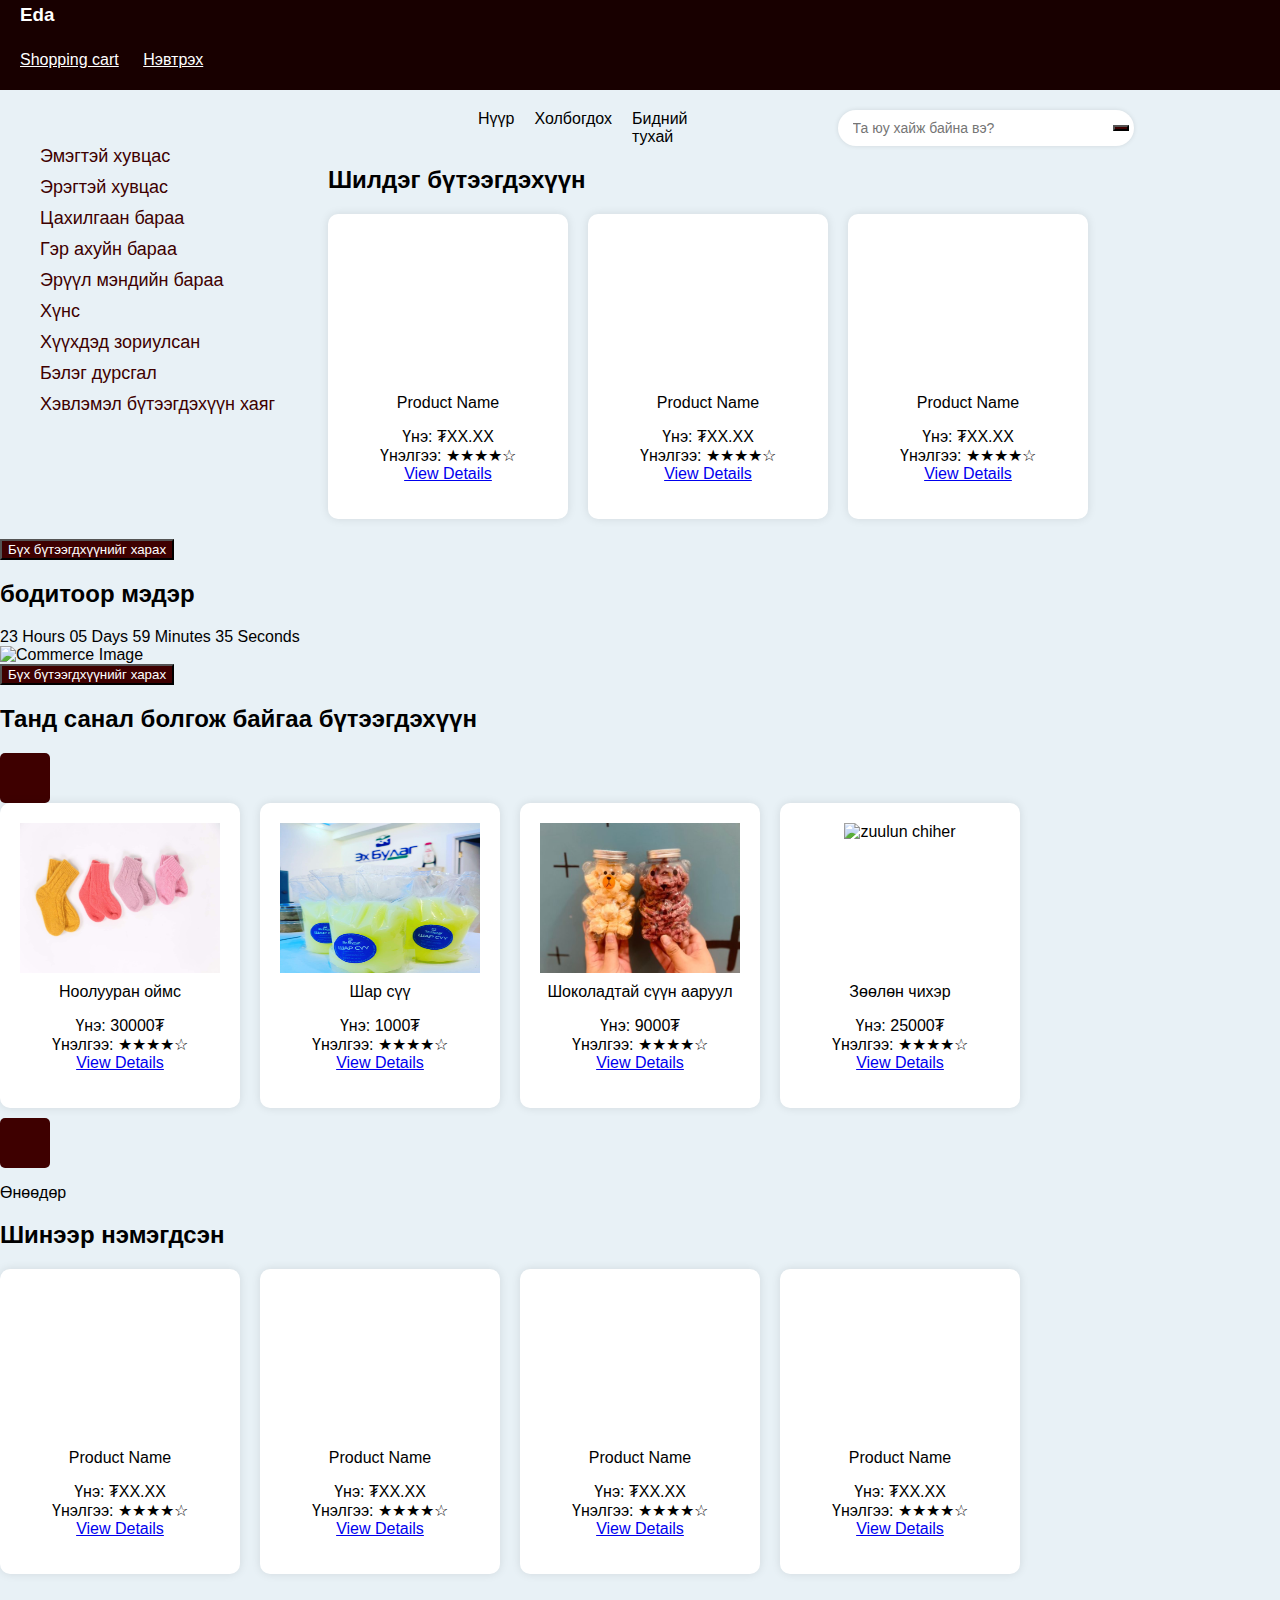
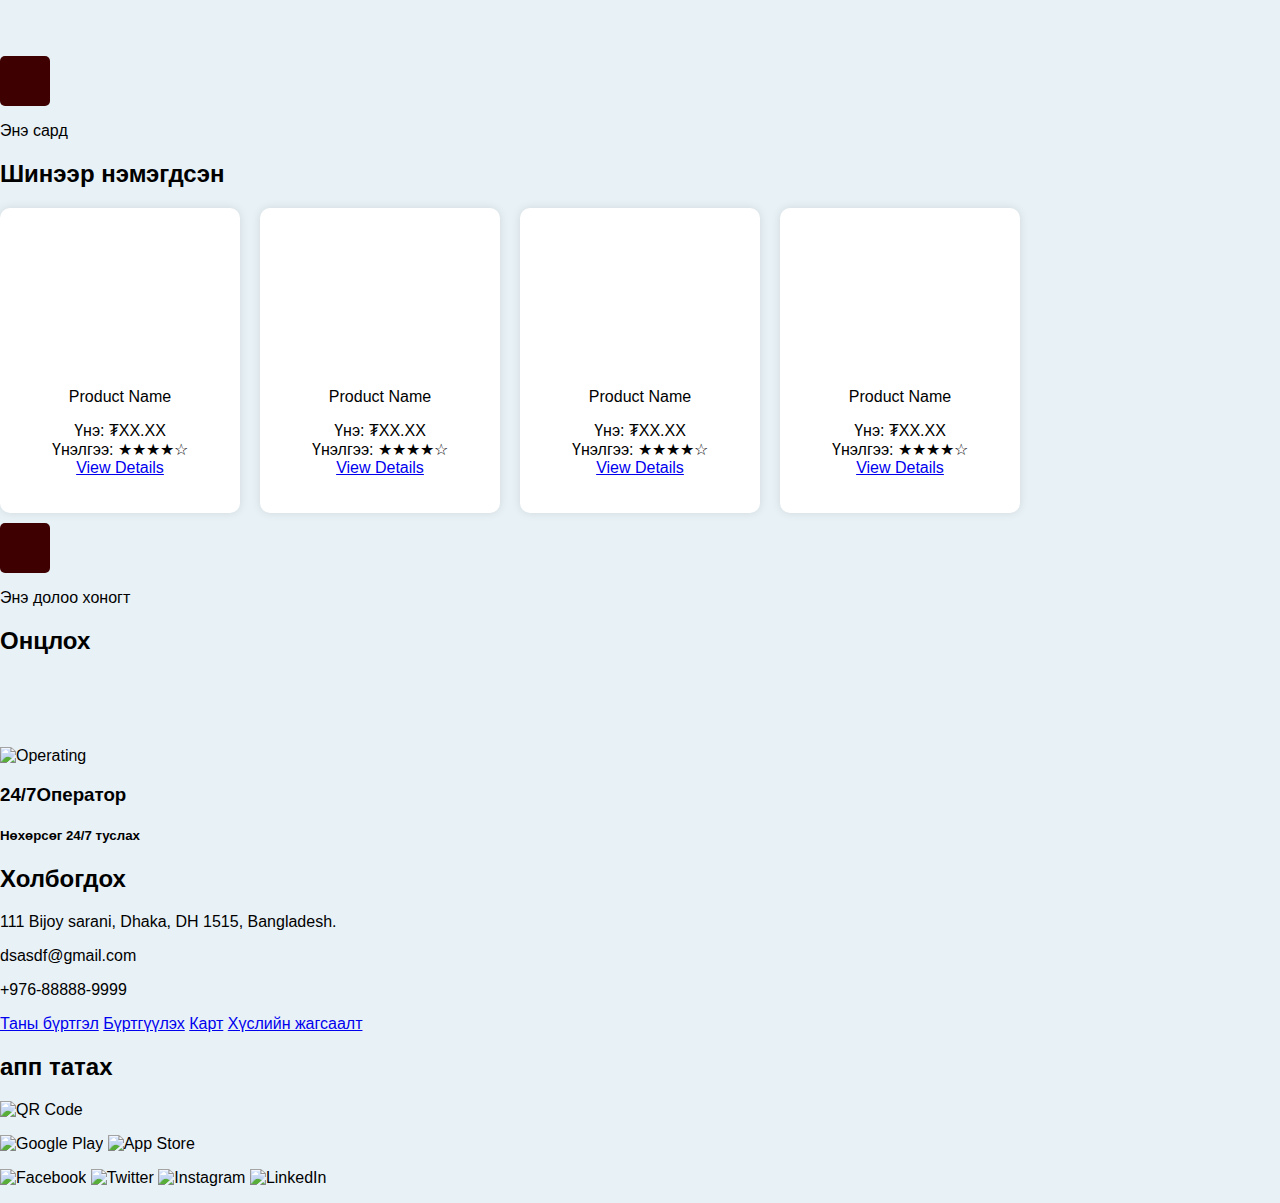
==== index.html @ f02613eb "sdfdfg" ====
<!DOCTYPE html>
<html lang="en">
<head>
    <meta charset="utf-8">
    <meta name="viewport" content="width=device-width, initial-scale=1.0">
    <title>Eda website html</title>
    <style>
        body {
            background-color: #E8F1F6;
            font-family: Arial, sans-serif;
            margin: 0;
            padding: 0;
        }
        .container {
            display: flex;
            padding: 20px;
            gap: 20px;
        }
        nav {
            width: 20%;
            padding: 20px;
            border-radius: 10px;
        }
        nav ul {
            list-style-type: none;
            padding: 0;
        }
        nav ul li {
            margin-bottom: 10px;
        }
        nav ul li a {
            text-decoration: none;
            color: #3E0000;
            font-size: 18px;
        }
        .nav-and-search {
            display: flex;
            align-items: center;
            margin-bottom: 20px;
            margin-left:150px;
            width: 75%;
        }
        .nav-links {
            display: flex;
            gap: 20px;
        }
        .nav-links a {
            color: #000;
            text-decoration: none;
            font-size: 16px;
        }
        .search-bar {
            display: flex;
            align-items: center;
            background-color: #fff;
            padding: 5px;
            border-radius: 20px;
            box-shadow: 0px 0px 5px rgba(0, 0, 0, 0.1);
            margin-left: 150px;

        }
        .search-bar input {
            border: none;
            outline: none;
            padding: 5px 10px;
            font-size: 14px;
            border-radius: 20px;
            width: 250px;
        }
        header {
            background-color: #180000;
            color: white;
            height: 30px;
            display: flex;
            justify-content: space-between;
            align-items: center;
            padding: 0 20px;
        }
        .header2 {
            color: white;
            height: 60px;
            display: flex;
            justify-content: space-between;
            align-items: center;
            padding: 0 20px;
        }
        .product-section {
            width: 80%;
            border-radius: 10px;
        }
        oduct-title {
            font-size: 24px;
            color: #3E0000;
            margin-bottom: 20px;
        }
        .product-list {
            display: flex;
            flex-wrap: wrap;
            gap: 20px;
        }
        .product-card {
            width: 200px;
            background-color: white;
            border-radius: 10px;
            box-shadow: 0 0 10px rgba(0,0,0,0.1);
            text-align: center;
            padding: 20px;
        }
        .product-image {
            width: 100%;
            height: 150px;
            border-radius: 10px;
            margin-bottom: 10px;
        }
        ul {
            padding: 0;
            list-style-type: none;
        }
        button {
        background-color: #3E0000;
        color: white;

        }
        .img {
            width: 200px;
            height: 150px;
        }
    </style>
</head>
<body>
    <header>
        <article>
            <h3>Eda</h3>
        </article>
    </header>
    
    <header class="header2">
        <article>
            <a href="" style="color: white; margin-right: 20px;">Shopping cart</a>
            <a href="login.html" style="color: white;">Нэвтрэх</a>
        </article>
    </header>
    
    <section class="container">
        <nav>
            <ul>
                <li><a href="#">Эмэгтэй хувцас</a></li>
                <li><a href="#">Эрэгтэй хувцас</a></li>
                <li><a href="#">Цахилгаан бараа</a></li>
                <li><a href="#">Гэр ахуйн бараа</a></li>
                <li><a href="#">Эрүүл мэндийн бараа</a></li>
                <li><a href="#">Хүнс</a></li>
                <li><a href="#">Хүүхдэд зориулсан</a></li>
                <li><a href="#">Бэлэг дурсгал</a></li>
                <li><a href="#">Хэвлэмэл бүтээгдэхүүн хаяг</a></li>
            </ul>
        </nav>
        <section class="product-section-2">
            <section class="nav-and-search">
                <article class="nav-links">
                    <a href="index.html">Нүүр</a>
                    <a href="account.html">Холбогдох</a>
                    <a href="about.html">Бидний тухай</a>
                </article>
                <article class="search-bar">
                    <input type="text" placeholder="Та юу хайж байна вэ?">
                    <button>
                        <i class="fas fa-search"></i>
                    </button>
                </article>
            </section>
            <h2 class="product-title">Шилдэг бүтээгдэхүүн</h2>
            <section class="product-list">
                <article class="product-card">
                    <div class="product-image">
                        
                    </div>
                    <div>Product Name</div>
                    <ul>
                        <li>Үнэ: ₮XX.XX</li>
                        <li>Үнэлгээ: ★★★★☆</li>
                        <li><a href="product_details.html">View Details</a></li>
                    </ul>
                </article>
                <article class="product-card">
                    <div class="product-image"></div>
                    <div>Product Name</div>
                    <ul>
                        <li>Үнэ: ₮XX.XX</li>
                        <li>Үнэлгээ: ★★★★☆</li>
                        <li><a href="product_details.html">View Details</a></li>
                    </ul>
                </article>
                <article class="product-card">
                    <div class="product-image"></div>
                    <div>Product Name</div>
                    <ul>
                        <li>Үнэ: ₮XX.XX</li>
                        <li>Үнэлгээ: ★★★★☆</li>
                        <li><a href="product_details.html">View Details</a></li>
                    </ul>
                </article>
            </section>
        </section>
    </section>
    <button href="">Бүх бүтээгдхүүнийг харах</button>
    <section>
            <h2> бодитоор мэдэр</h2>
            <div>
                <span>23 Hours</span>
                <span>05 Days</span>
                <span>59 Minutes</span>
                <span>35 Seconds</span>
            </div>
        </section>
        <img src="" alt="Commerce  Image">
        
        <section>
            <button href="">Бүх бүтээгдхүүнийг харах</button>
            <h2>Танд санал болгож байгаа бүтээгдэхүүн</h2>
            <div style="width: 50px; height: 50px; background-color: #3E0000; border-radius: 5px; margin-top: 10px;"></div>
            <section class="product-list">
                <article class="product-card">
                    <div class="product-image">
                        <img src="nooluuran oims.jpeg" alt="nooluuran oims" class="img">
                    </div>
                    <div>Ноолууран оймс</div>
                    <ul>
                        <li>Үнэ: 30000₮</li>
                        <li>Үнэлгээ: ★★★★☆</li>
                        <li><a href="product.html">View Details</a></li>
                    </ul>
                </article>
                <article class="product-card">
                    <div class="product-image">
                        <img src="shar suu.jpg" alt="shar suu" class="img">
                    </div>
                    <div>Шар сүү</div>
                    <ul>
                        <li>Үнэ: 1000₮</li>
                        <li>Үнэлгээ: ★★★★☆</li>
                        <li><a href="product.html">View Details</a></li>
                    </ul>
                </article>
                <article class="product-card">
                    <div class="product-image">
                        <img src="aaruul.jpg" alt="aaruul" class="img">
                    </div>
                    <div>Шоколадтай сүүн ааруул</div>
                    <ul>
                        <li>Үнэ: 9000₮</li>
                        <li>Үнэлгээ: ★★★★☆</li>
                        <li><a href="product_details.html">View Details</a></li>
                    </ul>
                </article>
                <article class="product-card">
                    <div class="product-image">
                        <img src="zuulun chiher.jpg" alt="zuulun chiher" class="img">
                    </div>
                    <div>Зөөлөн чихэр</div>
                    <ul>
                        <li>Үнэ: 25000₮</li>
                        <li>Үнэлгээ: ★★★★☆</li>
                        <li><a href="product_details.html">View Details</a></li>
                    </ul>
                </article>
            </section>
        </section>
        <section>
            <div style="width: 50px; height: 50px; background-color: #3E0000; border-radius: 5px; margin-top: 10px;"></div> <p>Өнөөдөр</p>
        </section>
        <h2>Шинээр нэмэгдсэн</h2>
        <section>
             <section class="product-list">
            <article class="product-card">
                <div class="product-image"></div>
                <div>Product Name</div>
                <ul>
                    <li>Үнэ: ₮XX.XX</li>
                    <li>Үнэлгээ: ★★★★☆</li>
                    <li><a href="product_details.html">View Details</a></li>
                </ul>
            </article>
            <article class="product-card">
                <div class="product-image"></div>
                <div>Product Name</div>
                <ul>
                    <li>Үнэ: ₮XX.XX</li>
                    <li>Үнэлгээ: ★★★★☆</li>
                    <li><a href="product_details.html">View Details</a></li>
                </ul>
            </article>
            <article class="product-card">
                <div class="product-image"></div>
                <div>Product Name</div>
                <ul>
                    <li>Үнэ: ₮XX.XX</li>
                    <li>Үнэлгээ: ★★★★☆</li>
                    <li><a href="#">View Details</a></li>
                </ul>
            </article>
            <article class="product-card">
                <div class="product-image"></div>
                <div>Product Name</div>
                <ul>
                    <li>Үнэ: ₮XX.XX</li>
                    <li>Үнэлгээ: ★★★★☆</li>
                    <li><a href="product_details.html">View Details</a></li>
                </ul>
            </article>
        </section>
            <article>
                <img src="" alt="">
            </article>
            <article>
                <img src="" alt="">
            </article>
            <article>
                <img src="" alt="">
            </article>
            <article>
                <img src="" alt="">
            </article>
        </section>
        <section>
            <div style="width: 50px; height: 50px; background-color: #3E0000; border-radius: 5px; margin-top: 10px;"></div> <p>Энэ сард</p>
        </section>
        <section>
        <h2>Шинээр нэмэгдсэн</h2>
        <section class="product-list">
            <article class="product-card">
                <div class="product-image"></div>
                <div>Product Name</div>
                <ul>
                    <li>Үнэ: ₮XX.XX</li>
                    <li>Үнэлгээ: ★★★★☆</li>
                    <li><a href="product_details.html">View Details</a></li>
                </ul>
            </article>
            <article class="product-card">
                <div class="product-image"></div>
                <div>Product Name</div>
                <ul>
                    <li>Үнэ: ₮XX.XX</li>
                    <li>Үнэлгээ: ★★★★☆</li>
                    <li><a href="product_details.html">View Details</a></li>
                </ul>
            </article>
            <article class="product-card">
                <div class="product-image"></div>
                <div>Product Name</div>
                <ul>
                    <li>Үнэ: ₮XX.XX</li>
                    <li>Үнэлгээ: ★★★★☆</li>
                    <li><a href="product_details.html">View Details</a></li>
                </ul>
            </article>
            <article class="product-card">
                <div class="product-image"></div>
                <div>Product Name</div>
                <ul>
                    <li>Үнэ: ₮XX.XX</li>
                    <li>Үнэлгээ: ★★★★☆</li>
                    <li><a href="product_details.html">View Details</a></li>
                </ul>
            </article>
        </section>
    </section>
    <section>
        <div style="width: 50px; height: 50px; background-color: #3E0000; border-radius: 5px; margin-top: 10px;"></div> <p>Энэ долоо хоногт</p>
    </section>
    <h2>Онцлох</h2>
    <section>
        <article>
            <img src="" alt="">
        </article>
        <article>
            <img src="" alt="">
        </article>
        <article>
            <img src="" alt="">
        </article>
        <article>
            <img src="" alt="">
        </article>
    </section>
    <section>
        <img src="" alt="Operating">
        <h3><strong>24/7Оператор</strong></h3>
        <h5>Нөхөрсөг 24/7 туслах</h5>
    </section>
    <footer>
        <section>
            <h2>Холбогдох</h2>
            <p>111 Bijoy sarani, Dhaka, DH 1515, Bangladesh.</p>
            <p>dsasdf@gmail.com</p>
            <p>+976-88888-9999</p>
        </section>
        <section>
            
             <a href="account.html">Таны бүртгэл</a>
            <a href="Sign_up.html">Бүртгүүлэх</a>
            <a href="#">Карт</a>
            <a href="#">Хүслийн жагсаалт</a>
        </section>
        <section>
            <h2>апп татах</h2>
            <img src="path_to_qr_code_image.jpg" alt="QR Code">
            <p>
                <img src="path_to_google_play_logo.jpg" alt="Google Play">
                <img src="path_to_app_store_logo.jpg" alt="App Store">
            </p>
            <p>
                <img src="path_to_facebook_icon.jpg" alt="Facebook">
                <img src="path_to_twitter_icon.jpg" alt="Twitter">
                <img src="path_to_instagram_icon.jpg" alt="Instagram">
                <img src="path_to_linkedin_icon.jpg" alt="LinkedIn">
            </p>
        </section>
    </footer>
    <script src="https://kit.fontawesome.com/a076d05399.js" crossorigin="anonymous"></script>
</body>
</html>
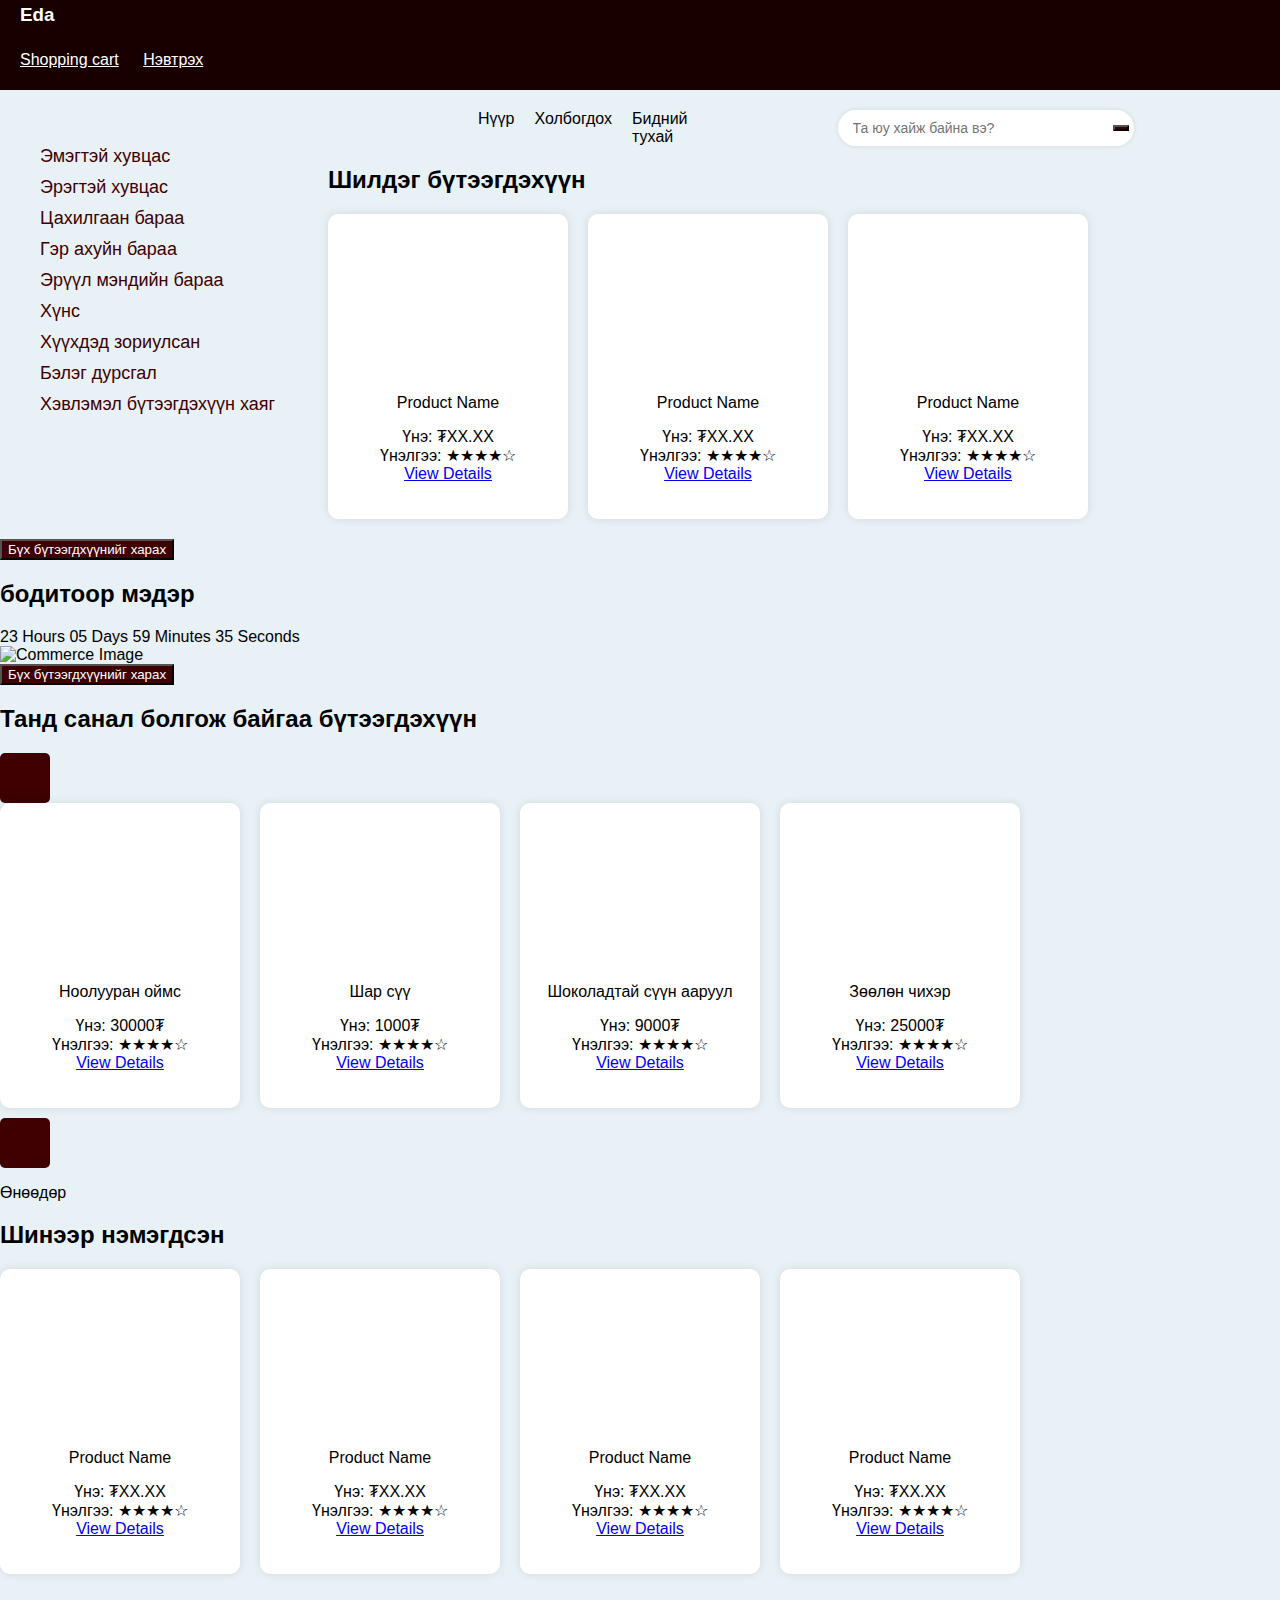
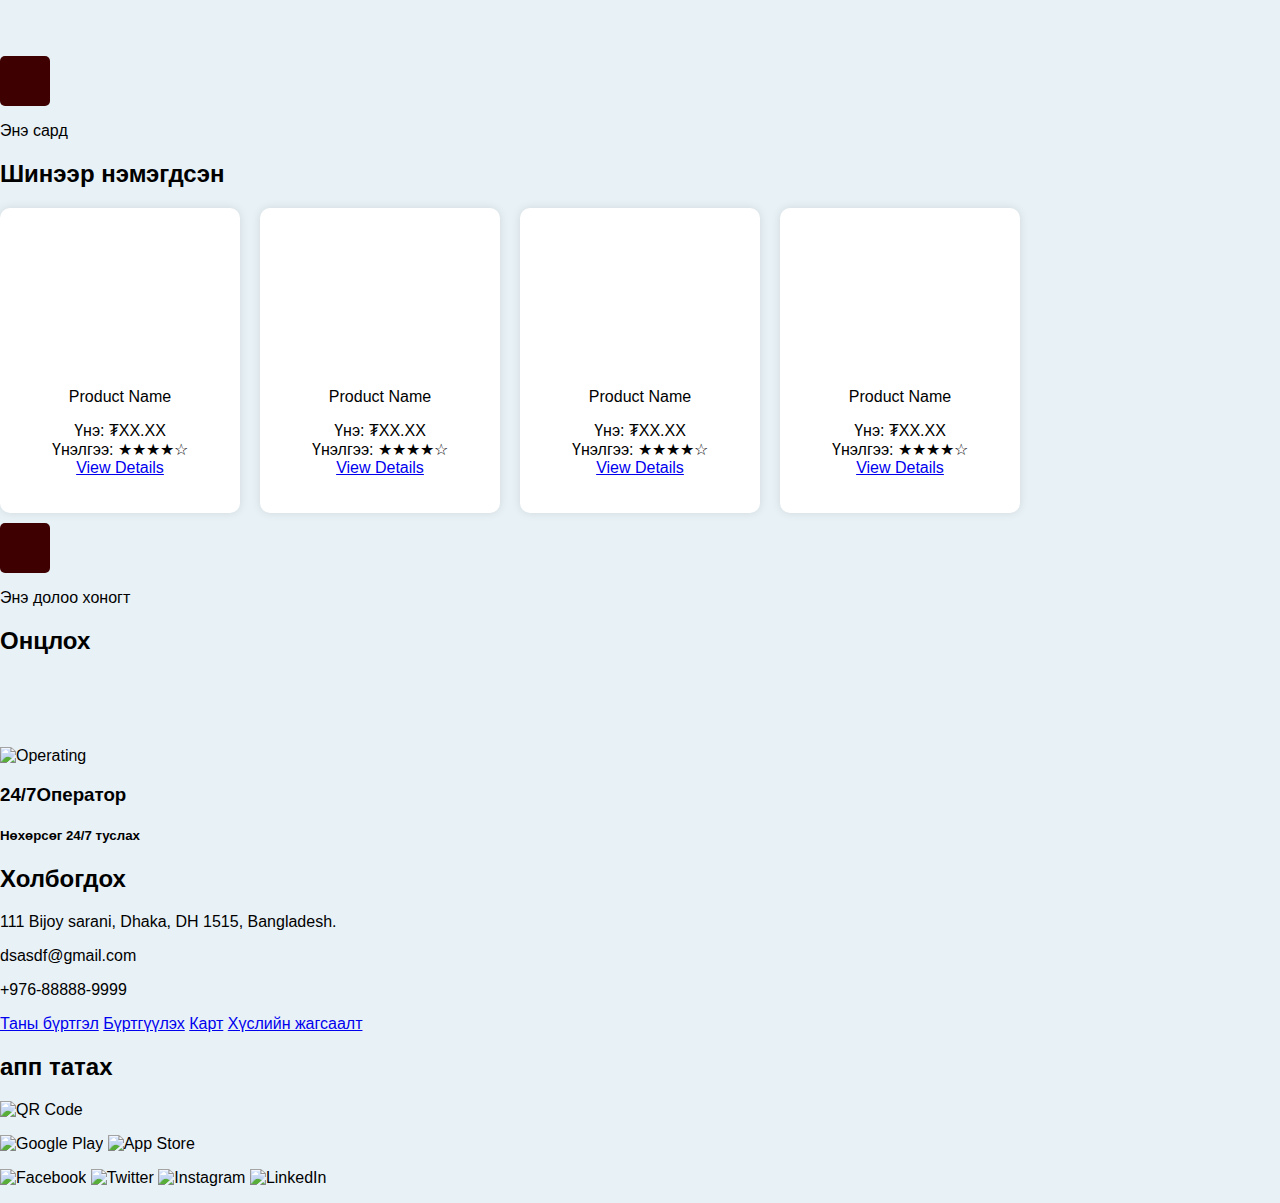
==== commit f277bc55: "Update index.html" ====
--- a/index.html
+++ b/index.html
@@ -119,11 +119,6 @@
         button {
         background-color: #3E0000;
         color: white;
-
-        }
-        .img {
-            width: 200px;
-            height: 150px;
         }
     </style>
 </head>
@@ -221,9 +216,7 @@
             <div style="width: 50px; height: 50px; background-color: #3E0000; border-radius: 5px; margin-top: 10px;"></div>
             <section class="product-list">
                 <article class="product-card">
-                    <div class="product-image">
-                        <img src="nooluuran oims.jpeg" alt="nooluuran oims" class="img">
-                    </div>
+                    <div class="product-image"></div>
                     <div>Ноолууран оймс</div>
                     <ul>
                         <li>Үнэ: 30000₮</li>
@@ -232,9 +225,7 @@
                     </ul>
                 </article>
                 <article class="product-card">
-                    <div class="product-image">
-                        <img src="shar suu.jpg" alt="shar suu" class="img">
-                    </div>
+                    <div class="product-image"></div>
                     <div>Шар сүү</div>
                     <ul>
                         <li>Үнэ: 1000₮</li>
@@ -243,9 +234,7 @@
                     </ul>
                 </article>
                 <article class="product-card">
-                    <div class="product-image">
-                        <img src="aaruul.jpg" alt="aaruul" class="img">
-                    </div>
+                    <div class="product-image"></div>
                     <div>Шоколадтай сүүн ааруул</div>
                     <ul>
                         <li>Үнэ: 9000₮</li>
@@ -254,9 +243,7 @@
                     </ul>
                 </article>
                 <article class="product-card">
-                    <div class="product-image">
-                        <img src="zuulun chiher.jpg" alt="zuulun chiher" class="img">
-                    </div>
+                    <div class="product-image"></div>
                     <div>Зөөлөн чихэр</div>
                     <ul>
                         <li>Үнэ: 25000₮</li>
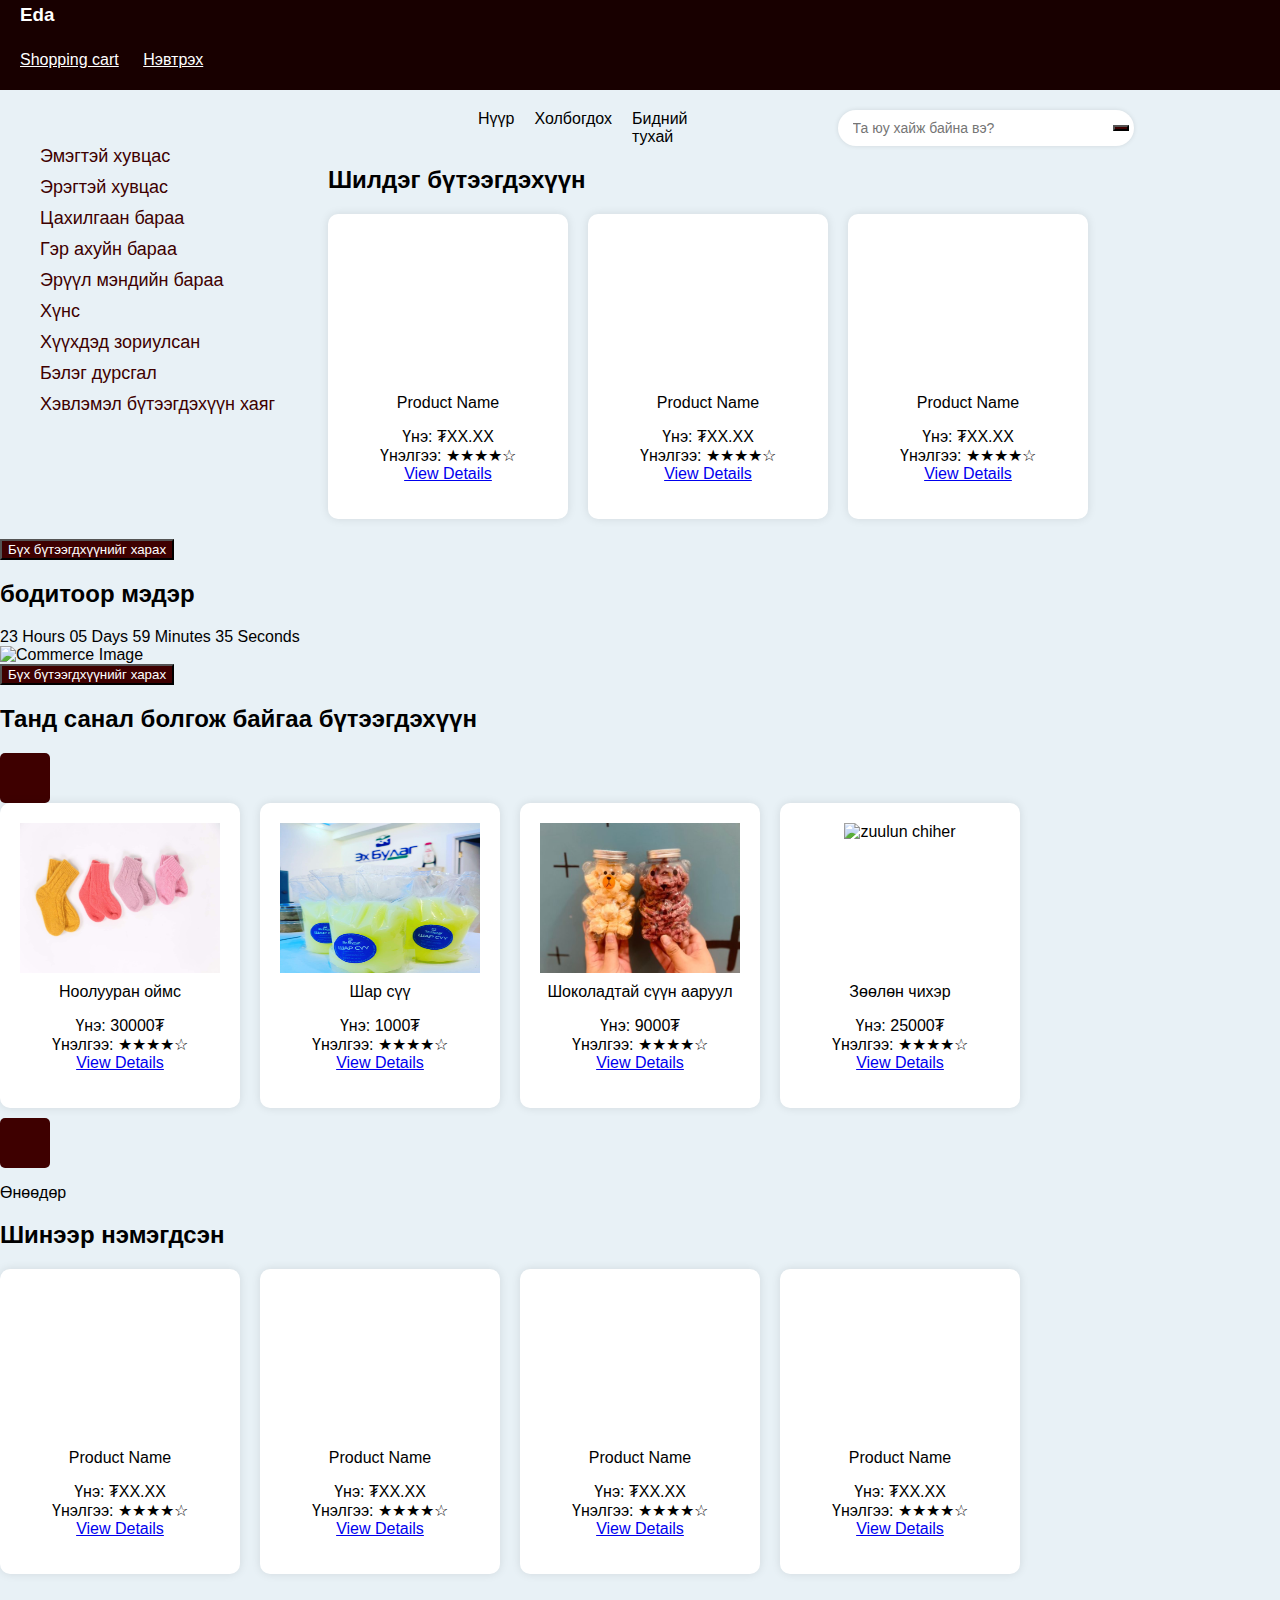
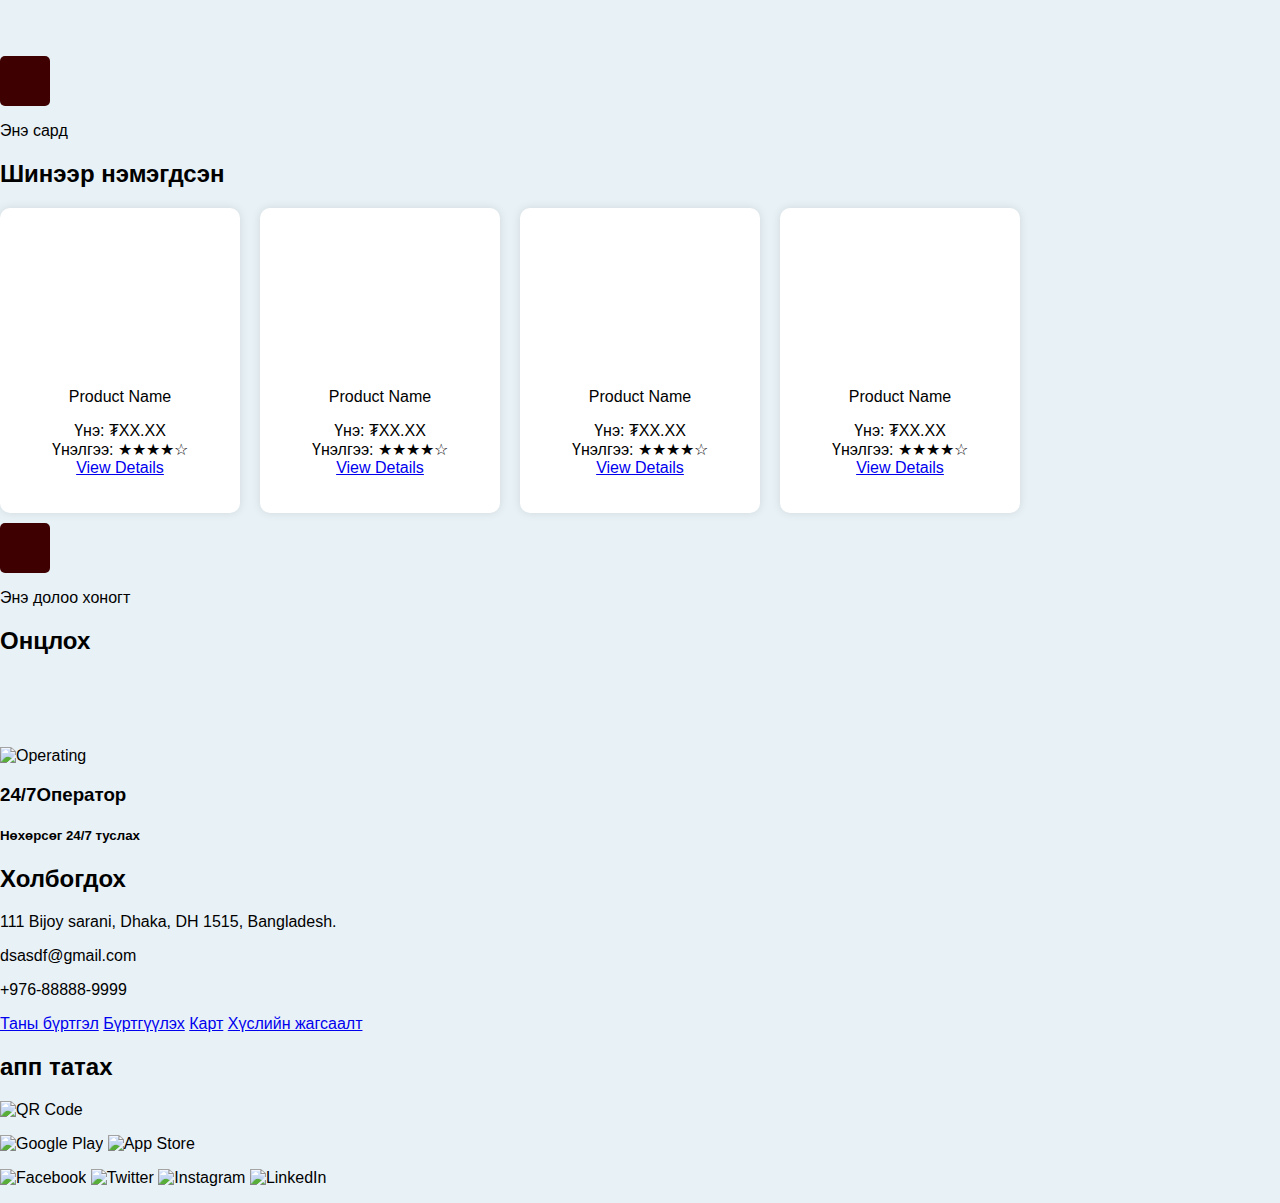
==== commit 9e12bf10: "Update index.html" ====
--- a/index.html
+++ b/index.html
@@ -119,6 +119,11 @@
         button {
         background-color: #3E0000;
         color: white;
+
+        }
+        .img {
+            width: 200px;
+            height: 150px;
         }
     </style>
 </head>
@@ -159,7 +164,7 @@
                 </article>
                 <article class="search-bar">
                     <input type="text" placeholder="Та юу хайж байна вэ?">
-                    <button>
+                    <button onclick="">
                         <i class="fas fa-search"></i>
                     </button>
                 </article>
@@ -216,7 +221,9 @@
             <div style="width: 50px; height: 50px; background-color: #3E0000; border-radius: 5px; margin-top: 10px;"></div>
             <section class="product-list">
                 <article class="product-card">
-                    <div class="product-image"></div>
+                    <div class="product-image">
+                        <img src="nooluuran oims.jpeg" alt="nooluuran oims" class="img">
+                    </div>
                     <div>Ноолууран оймс</div>
                     <ul>
                         <li>Үнэ: 30000₮</li>
@@ -225,7 +232,9 @@
                     </ul>
                 </article>
                 <article class="product-card">
-                    <div class="product-image"></div>
+                    <div class="product-image">
+                        <img src="shar suu.jpg" alt="shar suu" class="img">
+                    </div>
                     <div>Шар сүү</div>
                     <ul>
                         <li>Үнэ: 1000₮</li>
@@ -234,7 +243,9 @@
                     </ul>
                 </article>
                 <article class="product-card">
-                    <div class="product-image"></div>
+                    <div class="product-image">
+                        <img src="aaruul.jpg" alt="aaruul" class="img">
+                    </div>
                     <div>Шоколадтай сүүн ааруул</div>
                     <ul>
                         <li>Үнэ: 9000₮</li>
@@ -243,7 +254,9 @@
                     </ul>
                 </article>
                 <article class="product-card">
-                    <div class="product-image"></div>
+                    <div class="product-image">
+                        <img src="zuulun chiher.jpg" alt="zuulun chiher" class="img">
+                    </div>
                     <div>Зөөлөн чихэр</div>
                     <ul>
                         <li>Үнэ: 25000₮</li>
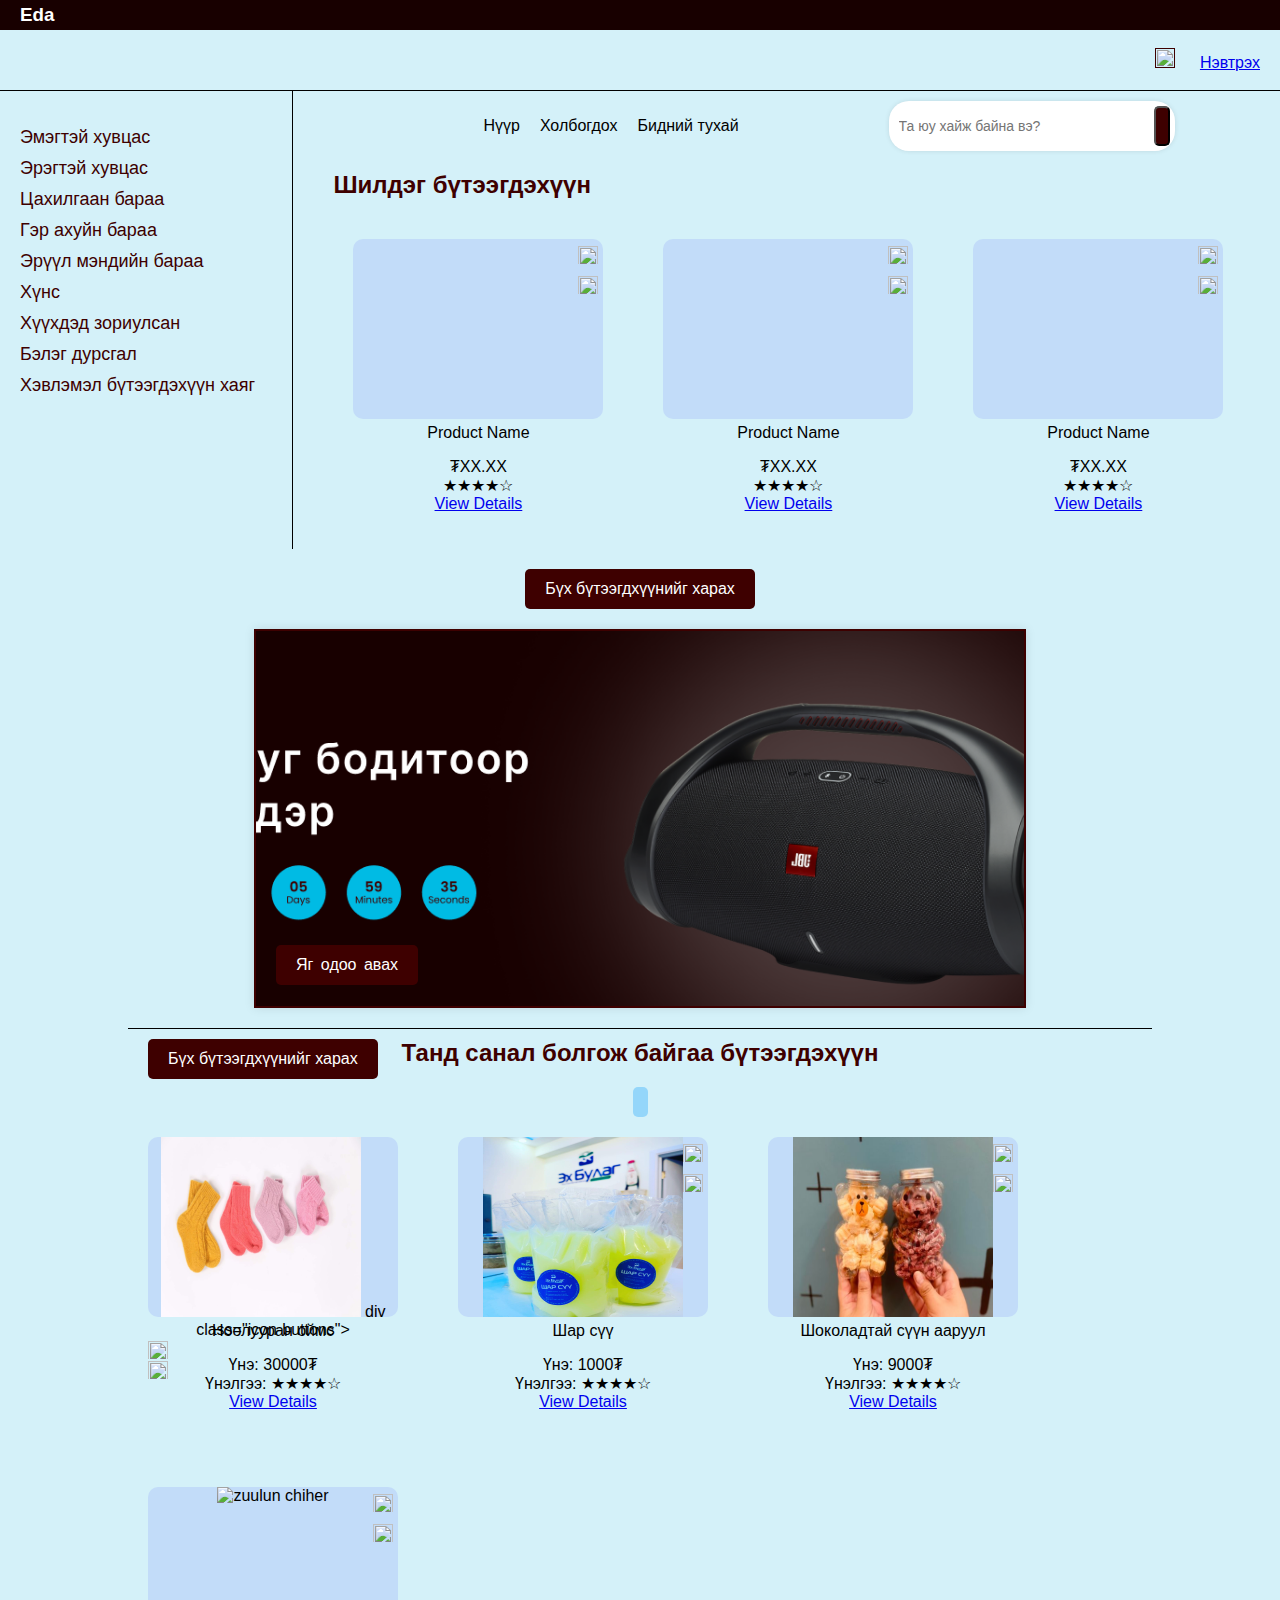
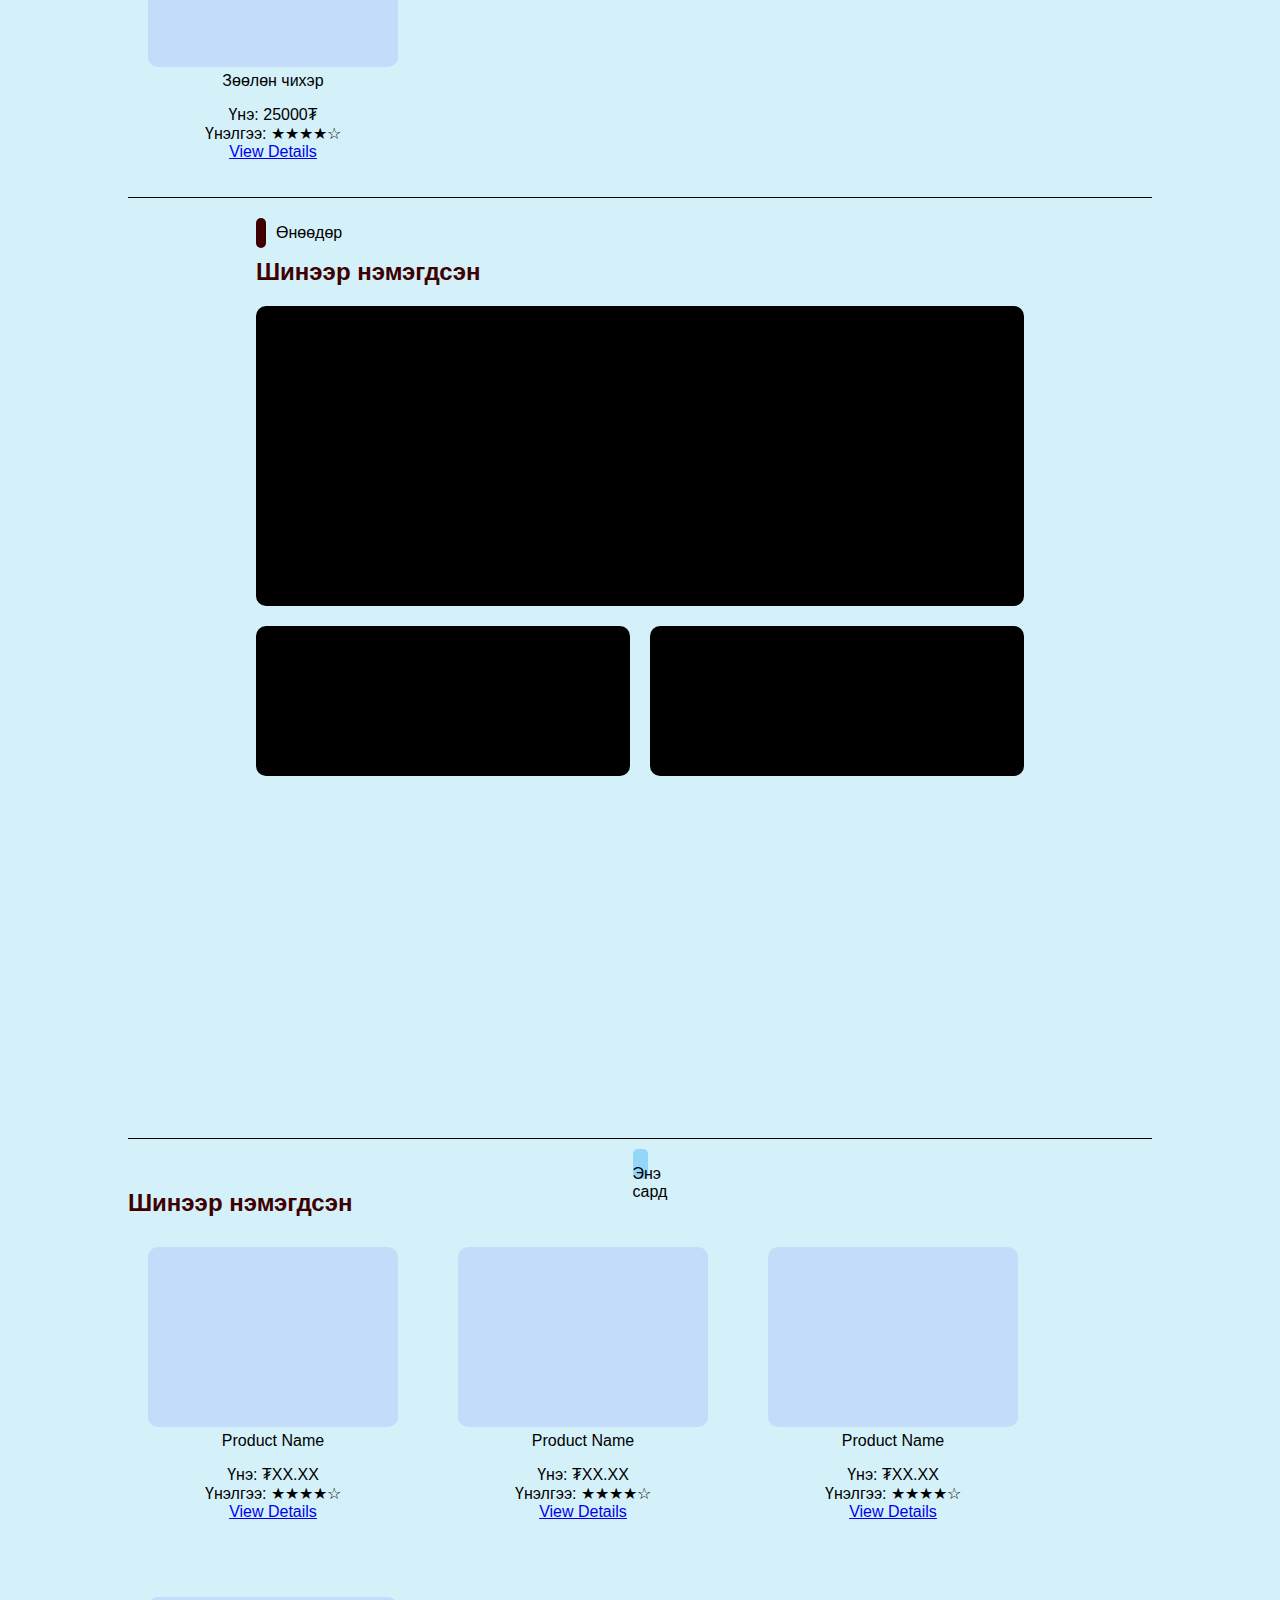
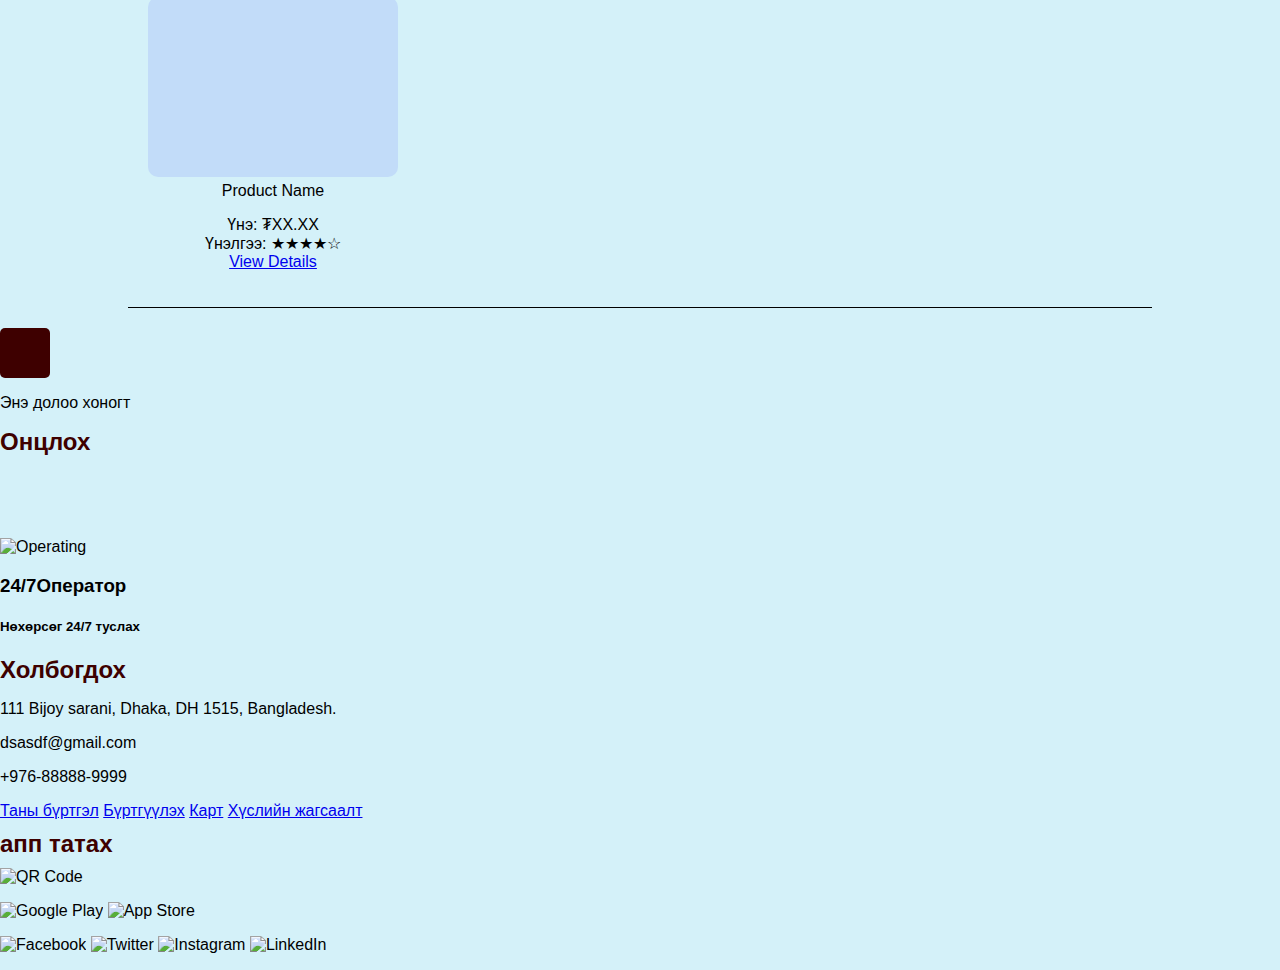
==== commit 939dd7c4: "a1" ====
--- a/index.html
+++ b/index.html
@@ -4,131 +4,10 @@
     <meta charset="utf-8">
     <meta name="viewport" content="width=device-width, initial-scale=1.0">
     <title>Eda website html</title>
-    <style>
-        body {
-            background-color: #E8F1F6;
-            font-family: Arial, sans-serif;
-            margin: 0;
-            padding: 0;
-        }
-        .container {
-            display: flex;
-            padding: 20px;
-            gap: 20px;
-        }
-        nav {
-            width: 20%;
-            padding: 20px;
-            border-radius: 10px;
-        }
-        nav ul {
-            list-style-type: none;
-            padding: 0;
-        }
-        nav ul li {
-            margin-bottom: 10px;
-        }
-        nav ul li a {
-            text-decoration: none;
-            color: #3E0000;
-            font-size: 18px;
-        }
-        .nav-and-search {
-            display: flex;
-            align-items: center;
-            margin-bottom: 20px;
-            margin-left:150px;
-            width: 75%;
-        }
-        .nav-links {
-            display: flex;
-            gap: 20px;
-        }
-        .nav-links a {
-            color: #000;
-            text-decoration: none;
-            font-size: 16px;
-        }
-        .search-bar {
-            display: flex;
-            align-items: center;
-            background-color: #fff;
-            padding: 5px;
-            border-radius: 20px;
-            box-shadow: 0px 0px 5px rgba(0, 0, 0, 0.1);
-            margin-left: 150px;
-
-        }
-        .search-bar input {
-            border: none;
-            outline: none;
-            padding: 5px 10px;
-            font-size: 14px;
-            border-radius: 20px;
-            width: 250px;
-        }
-        header {
-            background-color: #180000;
-            color: white;
-            height: 30px;
-            display: flex;
-            justify-content: space-between;
-            align-items: center;
-            padding: 0 20px;
-        }
-        .header2 {
-            color: white;
-            height: 60px;
-            display: flex;
-            justify-content: space-between;
-            align-items: center;
-            padding: 0 20px;
-        }
-        .product-section {
-            width: 80%;
-            border-radius: 10px;
-        }
-        oduct-title {
-            font-size: 24px;
-            color: #3E0000;
-            margin-bottom: 20px;
-        }
-        .product-list {
-            display: flex;
-            flex-wrap: wrap;
-            gap: 20px;
-        }
-        .product-card {
-            width: 200px;
-            background-color: white;
-            border-radius: 10px;
-            box-shadow: 0 0 10px rgba(0,0,0,0.1);
-            text-align: center;
-            padding: 20px;
-        }
-        .product-image {
-            width: 100%;
-            height: 150px;
-            border-radius: 10px;
-            margin-bottom: 10px;
-        }
-        ul {
-            padding: 0;
-            list-style-type: none;
-        }
-        button {
-        background-color: #3E0000;
-        color: white;
-
-        }
-        .img {
-            width: 200px;
-            height: 150px;
-        }
-    </style>
+       <link rel="stylesheet" href="main.css">
 </head>
 <body>
-    <header>
+    <header class="header1">
         <article>
             <h3>Eda</h3>
         </article>
@@ -136,8 +15,8 @@
     
     <header class="header2">
         <article>
-            <a href="" style="color: white; margin-right: 20px;">Shopping cart</a>
-            <a href="login.html" style="color: white;">Нэвтрэх</a>
+            <a href="" style="color: #3E0000; margin-right: 20px;"><img class="shopping_card" src="./photos./shopping-cart.png"></a>
+            <a href="login.html" style="color: 3E0000;">Нэвтрэх</a>
         </article>
     </header>
     
@@ -155,7 +34,7 @@
                 <li><a href="#">Хэвлэмэл бүтээгдэхүүн хаяг</a></li>
             </ul>
         </nav>
-        <section class="product-section-2">
+        <section class="product-section">
             <section class="nav-and-search">
                 <article class="nav-links">
                     <a href="index.html">Нүүр</a>
@@ -173,158 +52,142 @@
             <section class="product-list">
                 <article class="product-card">
                     <div class="product-image">
-                        
+                        <div class="icon-buttons">
+                            <button class="icon-button heart-btn"><img class="shopping_card" src="./photos./hearth.png"></button>
+                            <button class="icon-button eye-btn"><img class="shopping_card" src="./photos./eye.png"></button>
+                        </div>   
                     </div>
                     <div>Product Name</div>
                     <ul>
-                        <li>Үнэ: ₮XX.XX</li>
-                        <li>Үнэлгээ: ★★★★☆</li>
-                        <li><a href="product_details.html">View Details</a></li>
-                    </ul>
-                </article>
-                <article class="product-card">
-                    <div class="product-image"></div>
+                        <li>₮XX.XX</li>
+                        <li>★★★★☆</li>
+                        <li><a href="product_details.html">View Details</a></li>
+                    </ul>
+                </article>
+                <article class="product-card">
+                    <div class="product-image">
+                        <div class="icon-buttons">
+                            <button class="icon-button heart-btn"><img class="shopping_card" src="./photos./hearth.png"></button>
+                            <button class="icon-button eye-btn"><img class="shopping_card" src="./photos./eye.png"></button>
+                        </div> 
+                    </div>
                     <div>Product Name</div>
                     <ul>
-                        <li>Үнэ: ₮XX.XX</li>
-                        <li>Үнэлгээ: ★★★★☆</li>
-                        <li><a href="product_details.html">View Details</a></li>
-                    </ul>
-                </article>
-                <article class="product-card">
-                    <div class="product-image"></div>
+                        <li>₮XX.XX</li>
+                        <li>★★★★☆</li>
+                        <li><a href="product_details.html">View Details</a></li>
+                    </ul>
+                </article>
+                <article class="product-card">
+                    <div class="product-image">
+                        <div class="icon-buttons">
+                            <button class="icon-button heart-btn"><img class="shopping_card" src="./photos./hearth.png"></button>
+                            <button class="icon-button eye-btn"><img class="shopping_card" src="./photos./eye.png"></button>
+                        </div> 
+                    </div>
                     <div>Product Name</div>
                     <ul>
-                        <li>Үнэ: ₮XX.XX</li>
-                        <li>Үнэлгээ: ★★★★☆</li>
+                        <li>₮XX.XX</li>
+                        <li>★★★★☆</li>
                         <li><a href="product_details.html">View Details</a></li>
                     </ul>
                 </article>
             </section>
         </section>
-    </section>
-    <button href="">Бүх бүтээгдхүүнийг харах</button>
-    <section>
-            <h2> бодитоор мэдэр</h2>
-            <div>
-                <span>23 Hours</span>
-                <span>05 Days</span>
-                <span>59 Minutes</span>
-                <span>35 Seconds</span>
+        
+    </section>
+    <button class="button1" href="">Бүх бүтээгдхүүнийг харах</button>
+    <section class="commerce1">    
+        <img  class="img2" src="./photos/commerce1.png.png" alt="Commerce  Image">
+        <button class="button2">Яг одоо авах</button>
+    </section> 
+        <section class="product-section-2">
+            <button class="button3" href="">Бүх бүтээгдхүүнийг харах</button>
+            <h2>Танд санал болгож байгаа бүтээгдэхүүн</h2>
+            <div class="color-div"></div> 
+            <section class="product-list">
+                <article class="product-card">
+                    <div class="product-image">
+                        <img src="nooluuran oims.jpeg" alt="nooluuran oims" class="img">
+                        div class="icon-buttons">
+                            <button class="icon-button heart-btn"><img class="shopping_card" src="./photos./hearth.png"></button>
+                            <button class="icon-button eye-btn"><img class="shopping_card" src="./photos./eye.png"></button>
+                        </div> 
+                    </div>
+                    <div>Ноолууран оймс</div>
+                    <ul>
+                        <li>Үнэ: 30000₮</li>
+                        <li>Үнэлгээ: ★★★★☆</li>
+                        <li><a href="product.html">View Details</a></li>
+                    </ul>
+                </article>
+                <article class="product-card">
+                    <div class="product-image">
+                        <img src="shar suu.jpg" alt="shar suu" class="img">
+                        <div class="icon-buttons">
+                            <button class="icon-button heart-btn"><img class="shopping_card" src="./photos./hearth.png"></button>
+                            <button class="icon-button eye-btn"><img class="shopping_card" src="./photos./eye.png"></button>
+                        </div> 
+                    </div>
+                    <div>Шар сүү</div>
+                    <ul>
+                        <li>Үнэ: 1000₮</li>
+                        <li>Үнэлгээ: ★★★★☆</li>
+                        <li><a href="product.html">View Details</a></li>
+                    </ul>
+                </article>
+                <article class="product-card">
+                    <div class="product-image">
+                        <img src="aaruul.jpg" alt="aaruul" class="img">
+                        <div class="icon-buttons">
+                            <button class="icon-button heart-btn"><img class="shopping_card" src="./photos./hearth.png"></button>
+                            <button class="icon-button eye-btn"><img class="shopping_card" src="./photos./eye.png"></button>
+                        </div> 
+                    </div>
+                    <div>Шоколадтай сүүн ааруул</div>
+                    <ul>
+                        <li>Үнэ: 9000₮</li>
+                        <li>Үнэлгээ: ★★★★☆</li>
+                        <li><a href="product_details.html">View Details</a></li>
+                    </ul>
+                </article>
+                <article class="product-card">
+                    <div class="product-image">
+                        <img src="zuulun chiher.jpg" alt="zuulun chiher" class="img">
+                        <div class="icon-buttons">
+                            <button class="icon-button heart-btn"><img class="shopping_card" src="./photos./hearth.png"></button>
+                            <button class="icon-button eye-btn"><img class="shopping_card" src="./photos./eye.png"></button>
+                        </div> 
+                    </div>
+                    <div>Зөөлөн чихэр</div>
+                    <ul>
+                        <li>Үнэ: 25000₮</li>
+                        <li>Үнэлгээ: ★★★★☆</li>
+                        <li><a href="product_details.html">View Details</a></li>
+                    </ul>
+                </article>
+            </section>
+        </section>
+        <section class="new-items">
+            <div class="icon-title">
+                <div class="icon"></div>
+                <span>Өнөөдөр</span>
             </div>
-        </section>
-        <img src="" alt="Commerce  Image">
-        
-        <section>
-            <button href="">Бүх бүтээгдхүүнийг харах</button>
-            <h2>Танд санал болгож байгаа бүтээгдэхүүн</h2>
-            <div style="width: 50px; height: 50px; background-color: #3E0000; border-radius: 5px; margin-top: 10px;"></div>
-            <section class="product-list">
-                <article class="product-card">
-                    <div class="product-image">
-                        <img src="nooluuran oims.jpeg" alt="nooluuran oims" class="img">
-                    </div>
-                    <div>Ноолууран оймс</div>
-                    <ul>
-                        <li>Үнэ: 30000₮</li>
-                        <li>Үнэлгээ: ★★★★☆</li>
-                        <li><a href="product.html">View Details</a></li>
-                    </ul>
-                </article>
-                <article class="product-card">
-                    <div class="product-image">
-                        <img src="shar suu.jpg" alt="shar suu" class="img">
-                    </div>
-                    <div>Шар сүү</div>
-                    <ul>
-                        <li>Үнэ: 1000₮</li>
-                        <li>Үнэлгээ: ★★★★☆</li>
-                        <li><a href="product.html">View Details</a></li>
-                    </ul>
-                </article>
-                <article class="product-card">
-                    <div class="product-image">
-                        <img src="aaruul.jpg" alt="aaruul" class="img">
-                    </div>
-                    <div>Шоколадтай сүүн ааруул</div>
-                    <ul>
-                        <li>Үнэ: 9000₮</li>
-                        <li>Үнэлгээ: ★★★★☆</li>
-                        <li><a href="product_details.html">View Details</a></li>
-                    </ul>
-                </article>
-                <article class="product-card">
-                    <div class="product-image">
-                        <img src="zuulun chiher.jpg" alt="zuulun chiher" class="img">
-                    </div>
-                    <div>Зөөлөн чихэр</div>
-                    <ul>
-                        <li>Үнэ: 25000₮</li>
-                        <li>Үнэлгээ: ★★★★☆</li>
-                        <li><a href="product_details.html">View Details</a></li>
-                    </ul>
-                </article>
-            </section>
-        </section>
-        <section>
-            <div style="width: 50px; height: 50px; background-color: #3E0000; border-radius: 5px; margin-top: 10px;"></div> <p>Өнөөдөр</p>
-        </section>
-        <h2>Шинээр нэмэгдсэн</h2>
-        <section>
-             <section class="product-list">
-            <article class="product-card">
-                <div class="product-image"></div>
-                <div>Product Name</div>
-                <ul>
-                    <li>Үнэ: ₮XX.XX</li>
-                    <li>Үнэлгээ: ★★★★☆</li>
-                    <li><a href="product_details.html">View Details</a></li>
-                </ul>
-            </article>
-            <article class="product-card">
-                <div class="product-image"></div>
-                <div>Product Name</div>
-                <ul>
-                    <li>Үнэ: ₮XX.XX</li>
-                    <li>Үнэлгээ: ★★★★☆</li>
-                    <li><a href="product_details.html">View Details</a></li>
-                </ul>
-            </article>
-            <article class="product-card">
-                <div class="product-image"></div>
-                <div>Product Name</div>
-                <ul>
-                    <li>Үнэ: ₮XX.XX</li>
-                    <li>Үнэлгээ: ★★★★☆</li>
-                    <li><a href="#">View Details</a></li>
-                </ul>
-            </article>
-            <article class="product-card">
-                <div class="product-image"></div>
-                <div>Product Name</div>
-                <ul>
-                    <li>Үнэ: ₮XX.XX</li>
-                    <li>Үнэлгээ: ★★★★☆</li>
-                    <li><a href="product_details.html">View Details</a></li>
-                </ul>
-            </article>
-        </section>
-            <article>
-                <img src="" alt="">
-            </article>
-            <article>
-                <img src="" alt="">
-            </article>
-            <article>
-                <img src="" alt="">
-            </article>
-            <article>
-                <img src="" alt="">
-            </article>
-        </section>
-        <section>
-            <div style="width: 50px; height: 50px; background-color: #3E0000; border-radius: 5px; margin-top: 10px;"></div> <p>Энэ сард</p>
-        </section>
+            <h2>Шинээр нэмэгдсэн</h2>
+            <div class="grid-container">
+                <div class="grid-item large-item">
+
+                </div>
+                <div class="grid-item">
+
+                </div>
+                <div class="grid-item small-item">
+
+                </div>
+            </div>
+        </section>
+        <section class="product-section-2">
+            <div class="color-div"><p>Энэ сард</p></div>
         <section>
         <h2>Шинээр нэмэгдсэн</h2>
         <section class="product-list">
@@ -365,6 +228,7 @@
                 </ul>
             </article>
         </section>
+    </section>
     </section>
     <section>
         <div style="width: 50px; height: 50px; background-color: #3E0000; border-radius: 5px; margin-top: 10px;"></div> <p>Энэ долоо хоногт</p>
--- a/main.css
+++ b/main.css
@@ -0,0 +1,346 @@
+:root {
+    --bg-color: #D4F1F9;
+    --main-font-family: Arial, sans-serif;
+    --main-gap: 10%;
+    --nav-width: 20%;
+    --nav-padding: 20px;
+    --border-color: black;
+    --link-color: #3E0000;
+    --link-font-size: 18px;
+    --nav-and-search-margin-bottom: 20px;
+    --nav-and-search-margin-left: 150px;
+    --nav-width-75: 75%;
+    --nav-margin-top: 10px;
+    --nav-gap: 20px;
+    --search-bg-color: #fff;
+    --search-padding: 5px;
+    --search-bar-width: 250px;
+    --header-bg-color: #180000;
+    --header-padding: 0 20px;
+    --product-section-width: 75%;
+    --product-margin-left: 20px;
+    --product-border-radius: 10px;
+    --product-title-font-size: 24px;
+    --product-card-width: 250px;
+    --product-card-padding: 20px;
+    --product-image-height: 180px;
+    --button-bg-color: #3E0000;
+    --button-color: white;
+    --button-padding: 10px 20px;
+    --button-radius: 5px;
+    --button-font-size: 16px;
+    --commerce-width: 60%;
+    --commerce-height: 375px;
+    --commerce-border-color: #3E0000;
+    --commerce-box-shadow: 0 0 10px rgba(0, 0, 0, 0.1);
+    --element-margin-top: 10px 0;
+}
+
+body {
+    background-color: var(--bg-color);
+    font-family: var(--main-font-family);
+    margin: 0;
+    padding: 0;
+    gap: var(--main-gap);
+}
+
+.container {
+    display: flex;
+    gap: var(--nav-gap);
+}
+
+nav {
+    width: var(--nav-width);
+    padding: var(--nav-padding);
+    border-right: 1px solid var(--border-color);
+    border-radius: 0;
+}
+
+nav ul {
+    list-style-type: none;
+    padding: 0;
+}
+
+nav ul li {
+    margin-bottom: 10px;
+}
+
+nav ul li a {
+    text-decoration: none;
+    color: var(--link-color);
+    font-size: var(--link-font-size);
+}
+
+.nav-and-search {
+    display: flex;
+    align-items: center;
+    margin-bottom: var(--nav-and-search-margin-bottom);
+    margin-left: var(--nav-and-search-margin-left);
+    width: var(--nav-width-75);
+    margin-top: var(--nav-margin-top);
+}
+
+.nav-links {
+    display: flex;
+    gap: var(--nav-gap);
+}
+
+.nav-links a {
+    color: #000;
+    text-decoration: none;
+    font-size: 16px;
+}
+
+.search-bar {
+    display: flex;
+    align-items: center;
+    background-color: var(--search-bg-color);
+    padding: var(--search-padding);
+    border-radius: 20px;
+    box-shadow: 0px 0px 5px rgba(0, 0, 0, 0.1);
+    margin-left: var(--nav-and-search-margin-left);
+}
+
+.search-bar input {
+    border: none;
+    outline: none;
+    padding: var(--search-padding);
+    font-size: 14px;
+    border-radius: 20px;
+    width: var(--search-bar-width);
+}
+
+.header1 {
+    background-color: var(--header-bg-color);
+    color: white;
+    height: 30px;
+    display: flex;
+    justify-content: space-between;
+    align-items: center;
+    padding: var(--header-padding);
+}
+
+.header2 {
+    color: white;
+    height: 60px;
+    display: flex;
+    justify-content: right;
+    align-items: center;
+    padding: var(--header-padding);
+    border-bottom: 1px solid var(--border-color);
+}
+
+.product-section {
+    width: var(--product-section-width);
+    margin-left: var(--product-margin-left);
+    border-radius: var(--product-border-radius);
+    flex-grow: 1;
+}
+
+.product-title {
+    font-size: var(--product-title-font-size);
+    color: var(--link-color);
+    margin-bottom: 20px;
+}
+
+.product-list {
+    display: flex;
+    flex-wrap: wrap;
+    gap: var(--nav-gap);
+}
+
+.product-card {
+    width: var(--product-card-width);
+    border-radius: var(--product-border-radius);
+    text-align: center;
+    padding: var(--product-card-padding);
+}
+
+.product-image {
+    width: 100%;
+    height: var(--product-image-height);
+    border-radius: var(--product-border-radius);
+    margin-bottom: 5px;
+    background-color: #C2DCF9;
+    position: relative; 
+}
+.icon-buttons {
+    position: absolute;
+    top: 5px; 
+    right: 5px;
+    display: flex;
+    flex-direction: column;
+    gap: 10px;
+}
+
+.icon-button {
+    background: none; 
+    border: none;
+    cursor: pointer;
+    font-size: 24px;
+    color: #3E0000;
+    width: 20px;
+    height: 20px; 
+    display: flex;
+    justify-content: center;
+    align-items: center;
+}
+
+.icon-button:hover {
+    color: #0077b6; 
+}
+
+ul {
+    padding: 0;
+    list-style-type: none;
+}
+
+button {
+    background-color: var(--button-bg-color);
+    color: var(--button-color);
+    width: auto;
+    height: 40px;
+    border-radius: var(--button-radius);
+}
+
+.button1 {
+    background-color: var(--button-bg-color);
+    color: var(--button-color);
+    padding: var(--button-padding);
+    border: none;
+    cursor: pointer;
+    font-size: var(--button-font-size);
+    margin: 20px auto;
+    display: block;
+}
+
+.button2 {
+    background-color: var(--button-bg-color);
+    color: var(--button-color);
+    padding: var(--button-padding);
+    border: none;
+    cursor: pointer;
+    font-size: var(--button-font-size);
+    margin: 20px auto;
+    display: block;
+    position: absolute;
+    bottom: 1px;
+    left: 20px;
+    word-spacing: 3px;
+}
+
+.img {
+    width: 200px;
+    height: var(--product-image-height);
+}
+
+.commerce1 {
+    width: var(--commerce-width);
+    height: var(--commerce-height);
+    display: flex;
+    flex-direction: column;
+    justify-content: center;
+    align-items: center;
+    margin: 20px auto;
+    border: 2px solid var(--commerce-border-color);
+    box-shadow: var(--commerce-box-shadow);
+    position: relative;
+}
+
+.img2 {
+    width: 100%;
+    height: 100%;
+    object-fit: cover;
+}
+.shopping_card {
+width: 20px;    
+height: 20px;
+}
+
+ .product-section-2 {
+        width: 80%;
+        margin: 20px auto;
+        border-radius: 0%;
+        display: flex;
+        flex-direction: column;
+        align-items: center;
+        border-top: 1px solid #000;
+        border-bottom: 1px solid black;
+        position: relative;     
+ }
+
+
+ .button3 {
+        background-color: var(--button-bg-color);
+        color: var(--button-color);
+        padding: var(--button-padding);
+        border: none;
+        cursor: pointer;
+        font-size: var(--button-font-size);
+        position: absolute; 
+        top: 10px;
+        left: 20px;}
+ .color-div {
+    width: 15px; 
+    height: 30px; 
+    background-color: hsl(201, 91%, 78%); 
+    border-radius: 5px; 
+    margin-top: 10px;
+    left:20px;
+    align-items: left;
+    gap:10px;
+    justify-content: center;
+}
+h2 {
+    margin: var(--element-margin-top); 
+    left:20px;
+    margin-top: 10px;
+    font-size: 24px;
+    color: #3E0000;
+}
+
+.new-items {
+    text-align: left;
+    width: 60%; 
+    justify-content: center;
+    align-items: center;
+    height: 100vh;
+    margin: 0 auto;
+}
+
+.icon-title {
+    display: flex;
+    align-items: center;
+}
+
+.icon {
+    width: 10px;
+    height: 30px;
+    background-color: #3E0000; 
+    border-radius: 5px;
+    margin-right: 10px;
+}
+
+
+
+.grid-container {
+    display: grid;
+    grid-template-columns: repeat(2, 1fr);
+    gap: 20px;
+    margin-top: 20px;
+}
+
+.grid-item {
+    background-color: #000;
+    border-radius: 10px;
+}
+
+.large-item {
+    grid-column: span 2;
+    height: 300px;
+}
+
+.small-item {
+    height: 150px; 
+}
+
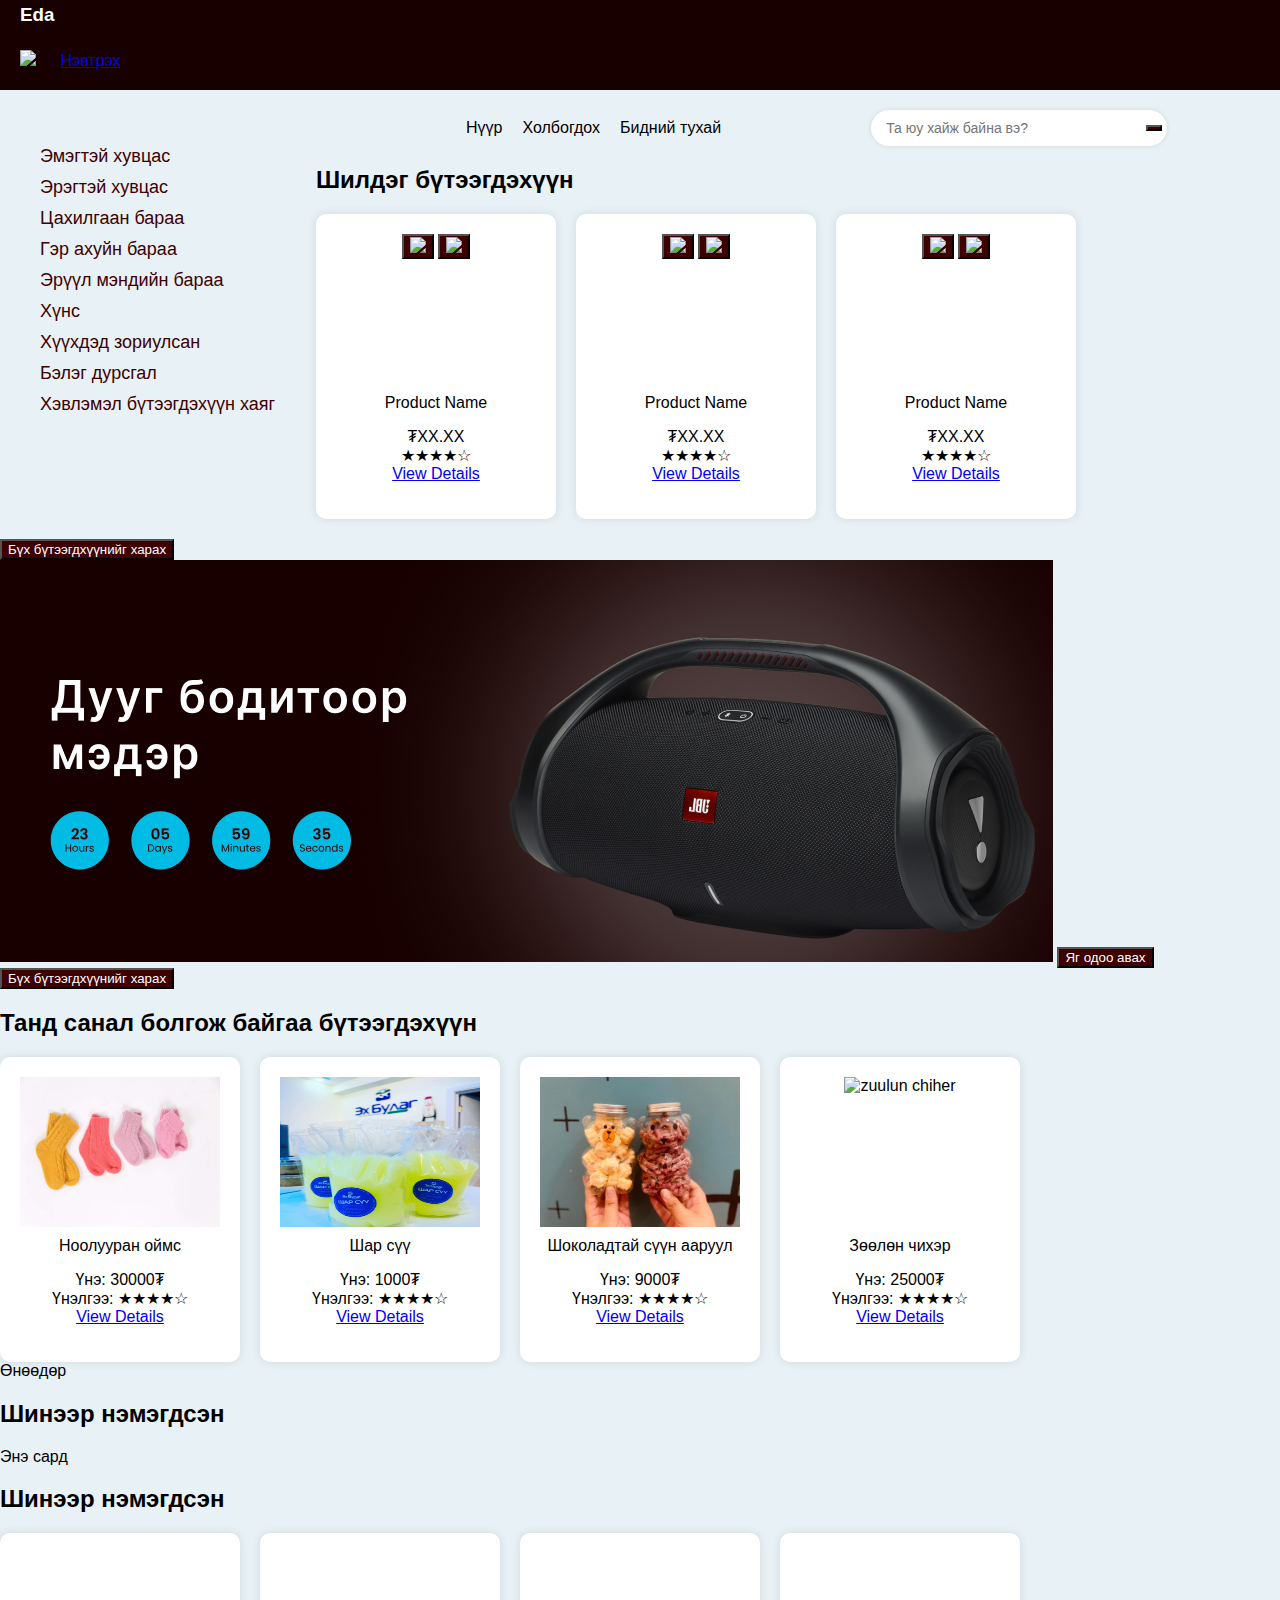
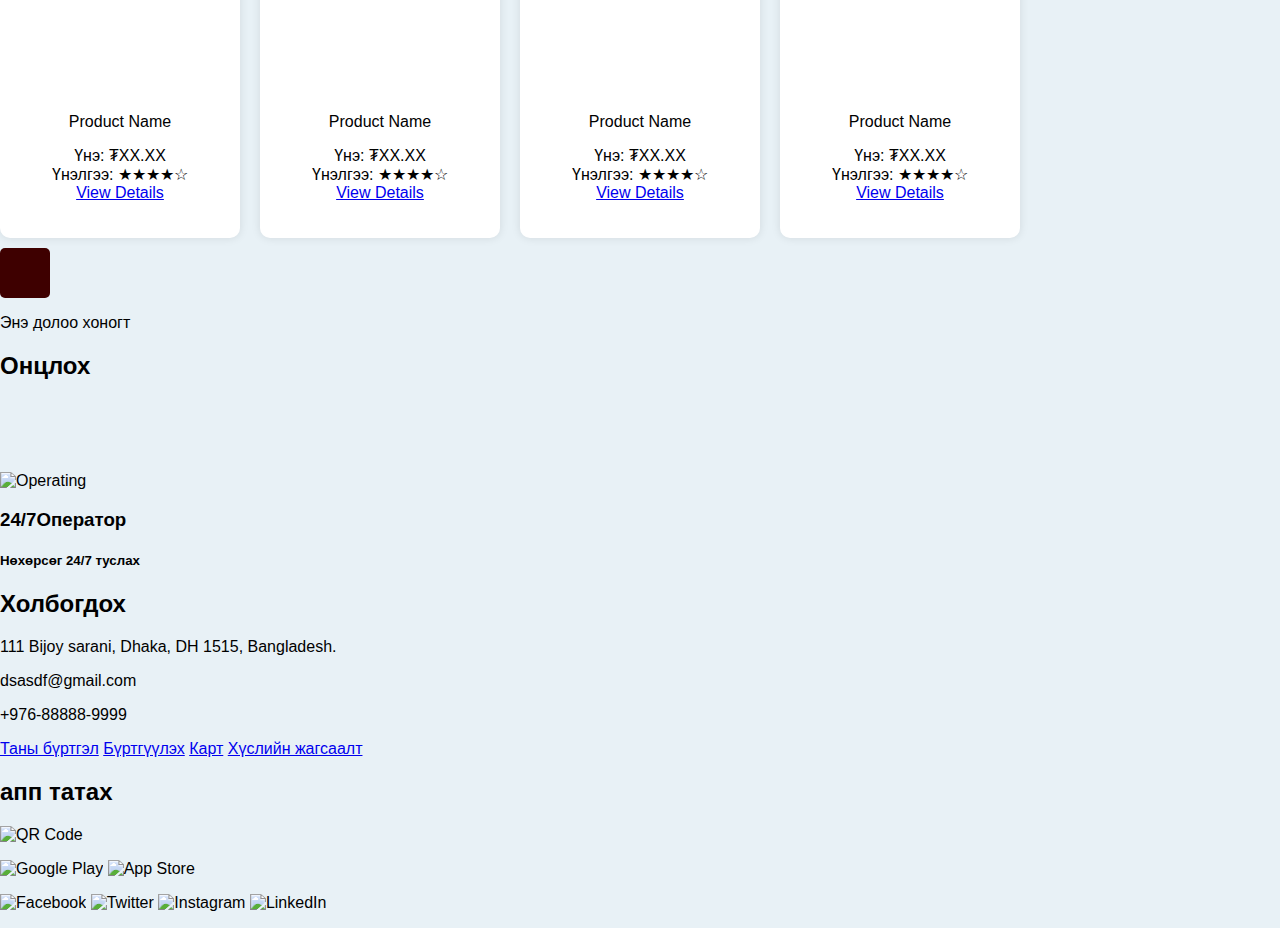
==== commit 360036ff: "Merge branch 'main' of https://github.com/Taivna1234/ade.io" ====
--- a/index.html
+++ b/index.html
@@ -4,7 +4,128 @@
     <meta charset="utf-8">
     <meta name="viewport" content="width=device-width, initial-scale=1.0">
     <title>Eda website html</title>
-       <link rel="stylesheet" href="main.css">
+    <style>
+        body {
+            background-color: #E8F1F6;
+            font-family: Arial, sans-serif;
+            margin: 0;
+            padding: 0;
+        }
+        .container {
+            display: flex;
+            padding: 20px;
+            gap: 20px;
+        }
+        nav {
+            width: 20%;
+            padding: 20px;
+            border-radius: 10px;
+        }
+        nav ul {
+            list-style-type: none;
+            padding: 0;
+        }
+        nav ul li {
+            margin-bottom: 10px;
+        }
+        nav ul li a {
+            text-decoration: none;
+            color: #3E0000;
+            font-size: 18px;
+        }
+        .nav-and-search {
+            display: flex;
+            align-items: center;
+            margin-bottom: 20px;
+            margin-left:150px;
+            width: 75%;
+        }
+        .nav-links {
+            display: flex;
+            gap: 20px;
+        }
+        .nav-links a {
+            color: #000;
+            text-decoration: none;
+            font-size: 16px;
+        }
+        .search-bar {
+            display: flex;
+            align-items: center;
+            background-color: #fff;
+            padding: 5px;
+            border-radius: 20px;
+            box-shadow: 0px 0px 5px rgba(0, 0, 0, 0.1);
+            margin-left: 150px;
+
+        }
+        .search-bar input {
+            border: none;
+            outline: none;
+            padding: 5px 10px;
+            font-size: 14px;
+            border-radius: 20px;
+            width: 250px;
+        }
+        header {
+            background-color: #180000;
+            color: white;
+            height: 30px;
+            display: flex;
+            justify-content: space-between;
+            align-items: center;
+            padding: 0 20px;
+        }
+        .header2 {
+            color: white;
+            height: 60px;
+            display: flex;
+            justify-content: space-between;
+            align-items: center;
+            padding: 0 20px;
+        }
+        .product-section {
+            width: 80%;
+            border-radius: 10px;
+        }
+        oduct-title {
+            font-size: 24px;
+            color: #3E0000;
+            margin-bottom: 20px;
+        }
+        .product-list {
+            display: flex;
+            flex-wrap: wrap;
+            gap: 20px;
+        }
+        .product-card {
+            width: 200px;
+            background-color: white;
+            border-radius: 10px;
+            box-shadow: 0 0 10px rgba(0,0,0,0.1);
+            text-align: center;
+            padding: 20px;
+        }
+        .product-image {
+            width: 100%;
+            height: 150px;
+            border-radius: 10px;
+            margin-bottom: 10px;
+        }
+        ul {
+            padding: 0;
+            list-style-type: none;
+        }
+        button {
+        background-color: #3E0000;
+        color: white;
+
+        }
+        .img {
+            width: 200px;
+            height: 150px;
+        }
+    </style>
 </head>
 <body>
     <header class="header1">
@@ -109,10 +230,6 @@
                 <article class="product-card">
                     <div class="product-image">
                         <img src="nooluuran oims.jpeg" alt="nooluuran oims" class="img">
-                        div class="icon-buttons">
-                            <button class="icon-button heart-btn"><img class="shopping_card" src="./photos./hearth.png"></button>
-                            <button class="icon-button eye-btn"><img class="shopping_card" src="./photos./eye.png"></button>
-                        </div> 
                     </div>
                     <div>Ноолууран оймс</div>
                     <ul>
@@ -124,10 +241,6 @@
                 <article class="product-card">
                     <div class="product-image">
                         <img src="shar suu.jpg" alt="shar suu" class="img">
-                        <div class="icon-buttons">
-                            <button class="icon-button heart-btn"><img class="shopping_card" src="./photos./hearth.png"></button>
-                            <button class="icon-button eye-btn"><img class="shopping_card" src="./photos./eye.png"></button>
-                        </div> 
                     </div>
                     <div>Шар сүү</div>
                     <ul>
@@ -139,10 +252,6 @@
                 <article class="product-card">
                     <div class="product-image">
                         <img src="aaruul.jpg" alt="aaruul" class="img">
-                        <div class="icon-buttons">
-                            <button class="icon-button heart-btn"><img class="shopping_card" src="./photos./hearth.png"></button>
-                            <button class="icon-button eye-btn"><img class="shopping_card" src="./photos./eye.png"></button>
-                        </div> 
                     </div>
                     <div>Шоколадтай сүүн ааруул</div>
                     <ul>
@@ -154,10 +263,6 @@
                 <article class="product-card">
                     <div class="product-image">
                         <img src="zuulun chiher.jpg" alt="zuulun chiher" class="img">
-                        <div class="icon-buttons">
-                            <button class="icon-button heart-btn"><img class="shopping_card" src="./photos./hearth.png"></button>
-                            <button class="icon-button eye-btn"><img class="shopping_card" src="./photos./eye.png"></button>
-                        </div> 
                     </div>
                     <div>Зөөлөн чихэр</div>
                     <ul>
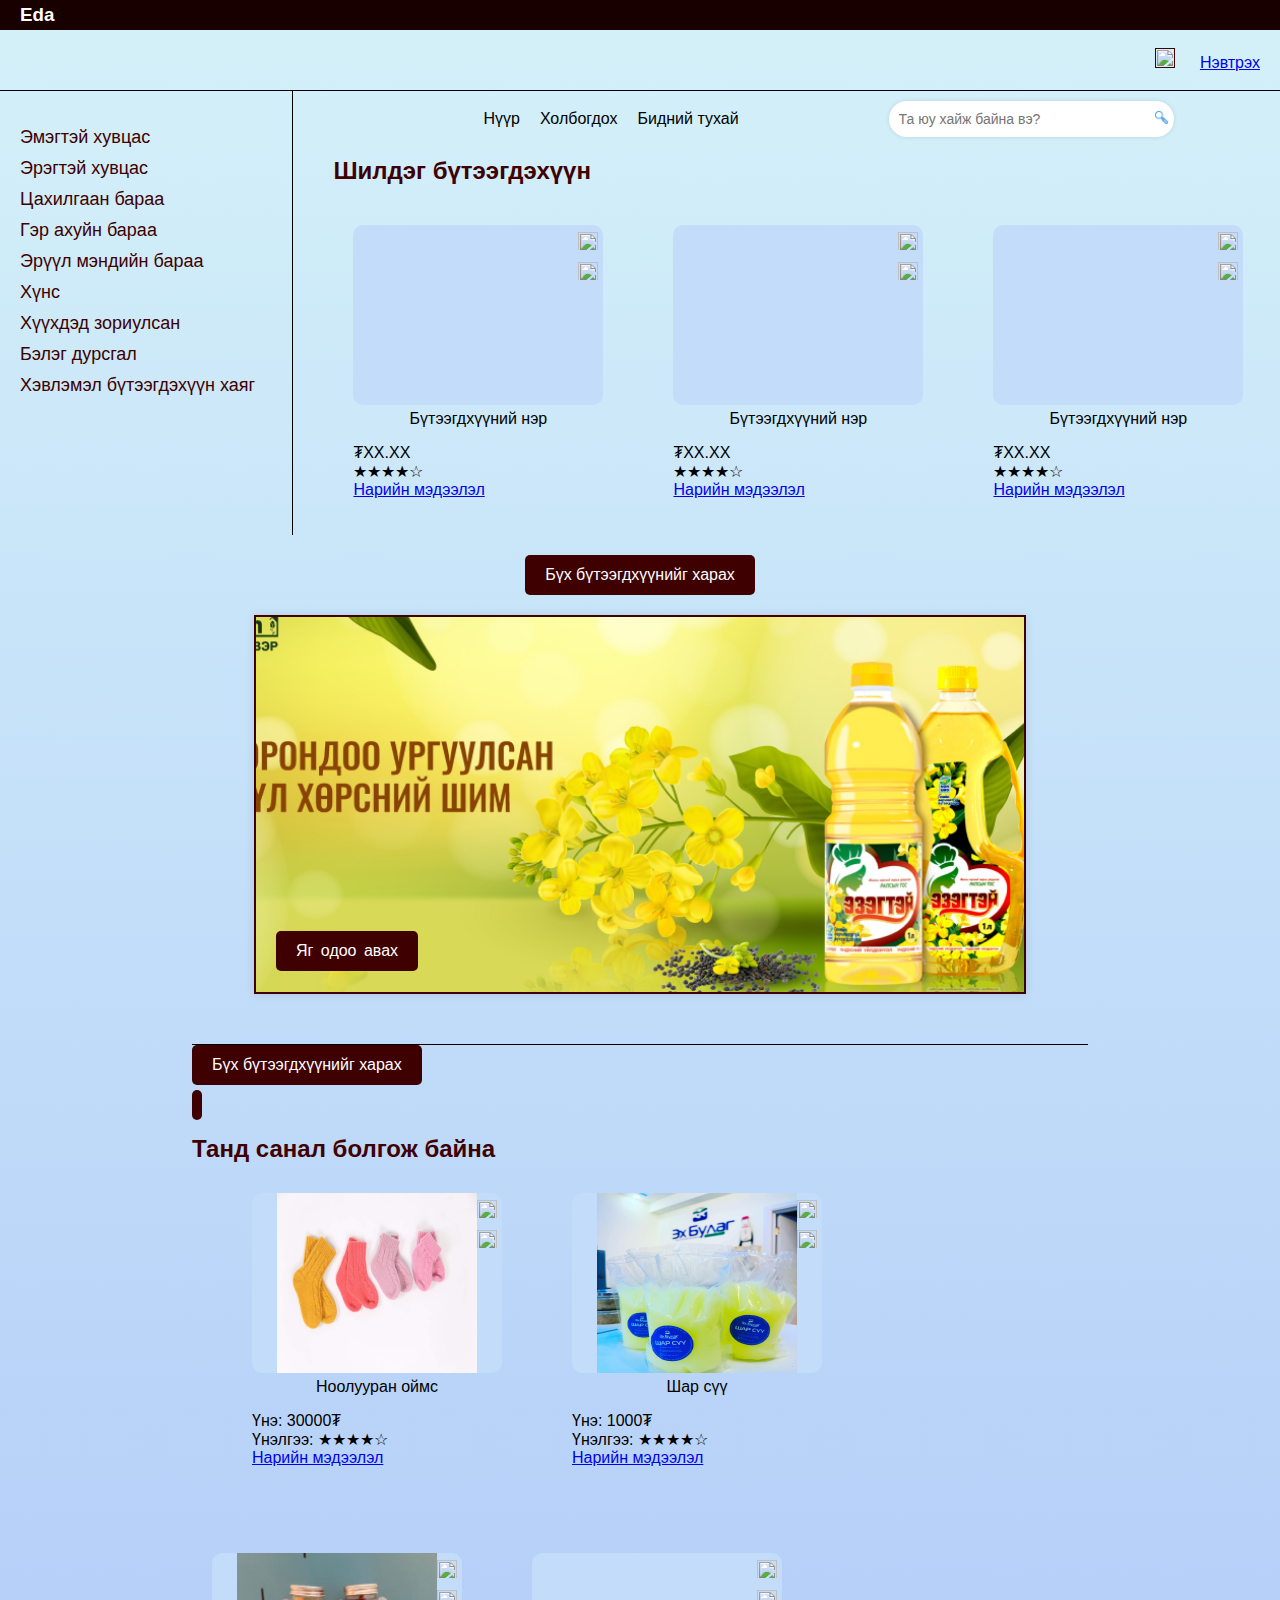
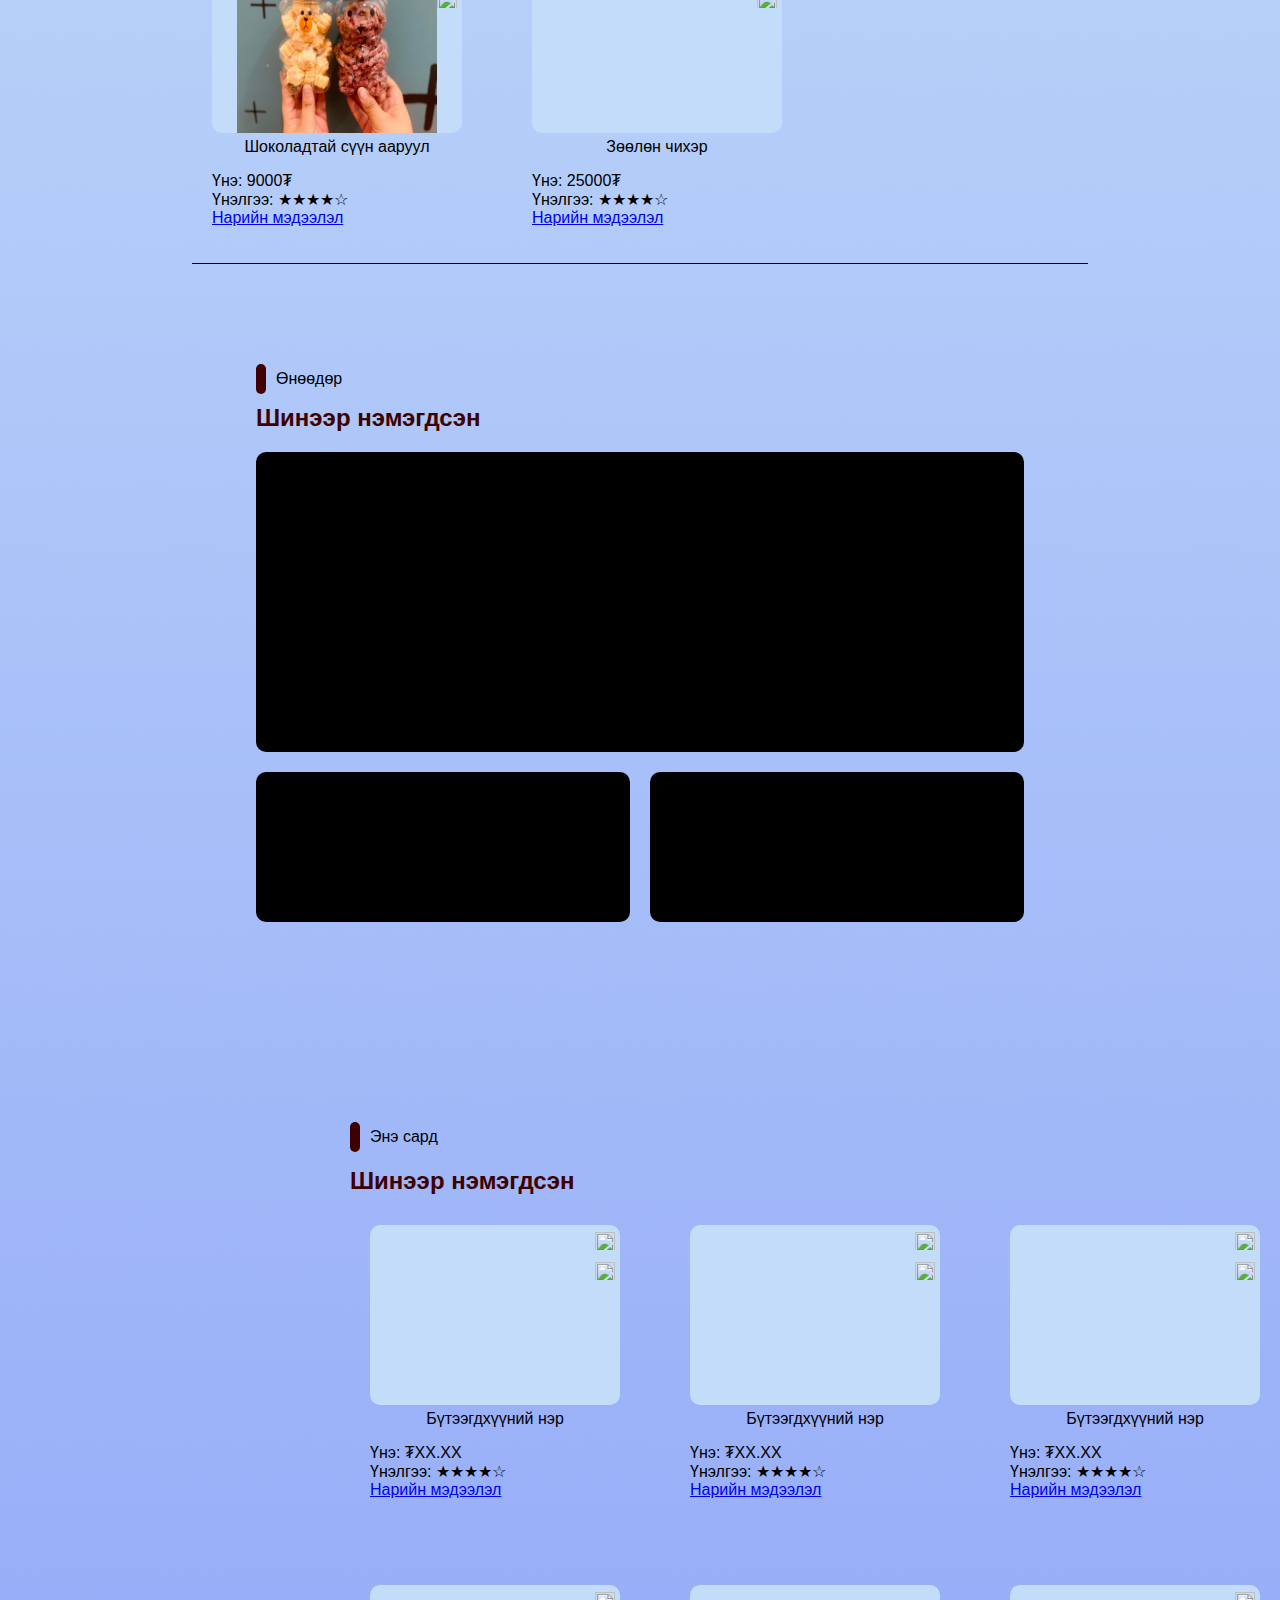
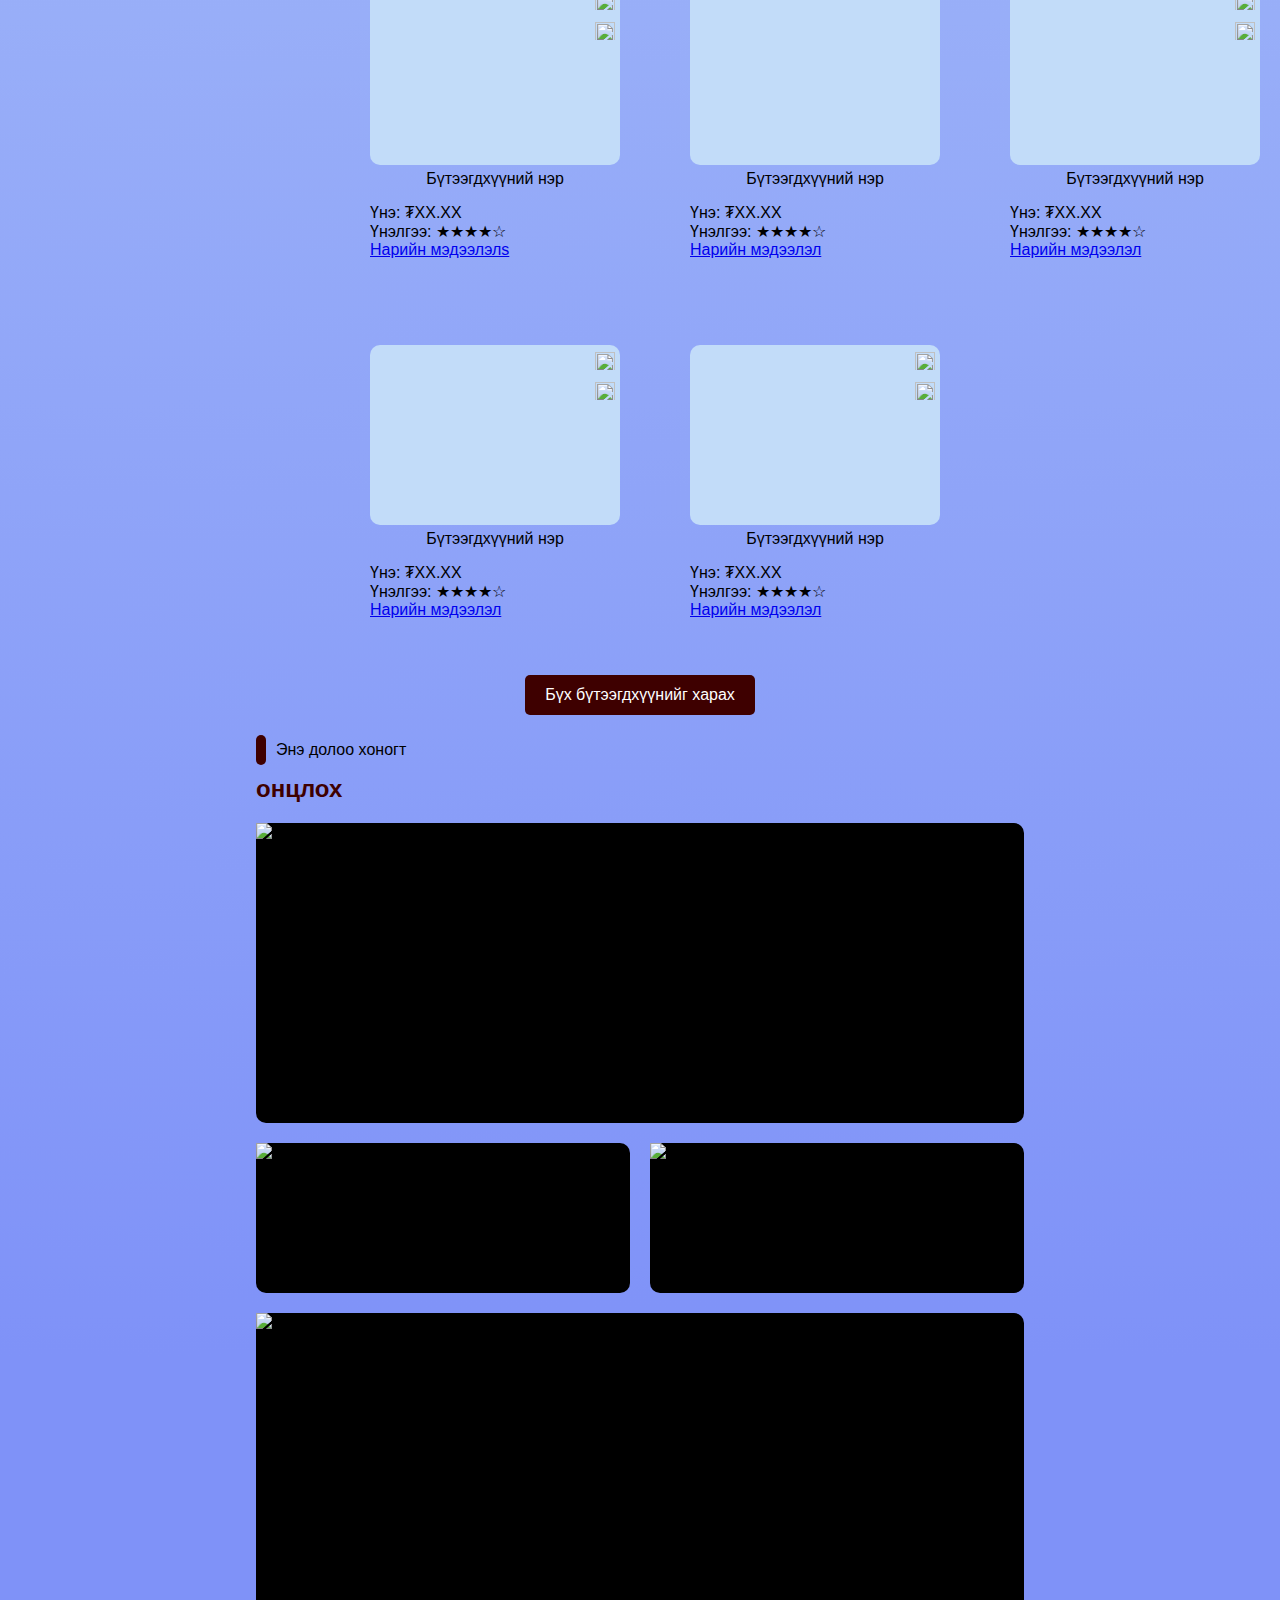
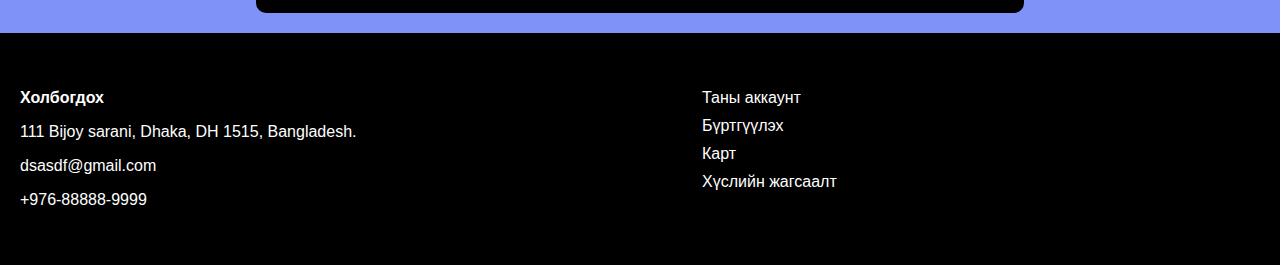
==== commit 5f58ceca: "a4" ====
--- a/index.html
+++ b/index.html
@@ -4,128 +4,7 @@
     <meta charset="utf-8">
     <meta name="viewport" content="width=device-width, initial-scale=1.0">
     <title>Eda website html</title>
-    <style>
-        body {
-            background-color: #E8F1F6;
-            font-family: Arial, sans-serif;
-            margin: 0;
-            padding: 0;
-        }
-        .container {
-            display: flex;
-            padding: 20px;
-            gap: 20px;
-        }
-        nav {
-            width: 20%;
-            padding: 20px;
-            border-radius: 10px;
-        }
-        nav ul {
-            list-style-type: none;
-            padding: 0;
-        }
-        nav ul li {
-            margin-bottom: 10px;
-        }
-        nav ul li a {
-            text-decoration: none;
-            color: #3E0000;
-            font-size: 18px;
-        }
-        .nav-and-search {
-            display: flex;
-            align-items: center;
-            margin-bottom: 20px;
-            margin-left:150px;
-            width: 75%;
-        }
-        .nav-links {
-            display: flex;
-            gap: 20px;
-        }
-        .nav-links a {
-            color: #000;
-            text-decoration: none;
-            font-size: 16px;
-        }
-        .search-bar {
-            display: flex;
-            align-items: center;
-            background-color: #fff;
-            padding: 5px;
-            border-radius: 20px;
-            box-shadow: 0px 0px 5px rgba(0, 0, 0, 0.1);
-            margin-left: 150px;
-
-        }
-        .search-bar input {
-            border: none;
-            outline: none;
-            padding: 5px 10px;
-            font-size: 14px;
-            border-radius: 20px;
-            width: 250px;
-        }
-        header {
-            background-color: #180000;
-            color: white;
-            height: 30px;
-            display: flex;
-            justify-content: space-between;
-            align-items: center;
-            padding: 0 20px;
-        }
-        .header2 {
-            color: white;
-            height: 60px;
-            display: flex;
-            justify-content: space-between;
-            align-items: center;
-            padding: 0 20px;
-        }
-        .product-section {
-            width: 80%;
-            border-radius: 10px;
-        }
-        oduct-title {
-            font-size: 24px;
-            color: #3E0000;
-            margin-bottom: 20px;
-        }
-        .product-list {
-            display: flex;
-            flex-wrap: wrap;
-            gap: 20px;
-        }
-        .product-card {
-            width: 200px;
-            background-color: white;
-            border-radius: 10px;
-            box-shadow: 0 0 10px rgba(0,0,0,0.1);
-            text-align: center;
-            padding: 20px;
-        }
-        .product-image {
-            width: 100%;
-            height: 150px;
-            border-radius: 10px;
-            margin-bottom: 10px;
-        }
-        ul {
-            padding: 0;
-            list-style-type: none;
-        }
-        button {
-        background-color: #3E0000;
-        color: white;
-
-        }
-        .img {
-            width: 200px;
-            height: 150px;
-        }
-    </style>
+    <link rel="stylesheet" href="main.css">
 </head>
 <body>
     <header class="header1">
@@ -164,9 +43,9 @@
                 </article>
                 <article class="search-bar">
                     <input type="text" placeholder="Та юу хайж байна вэ?">
-                    <button onclick="">
-                        <i class="fas fa-search"></i>
-                    </button>
+                    <a href="">
+                        <img style="width: 15px; height: 15px;" src="./photos/search.png" alt="search logo">
+                    </a>
                 </article>
             </section>
             <h2 class="product-title">Шилдэг бүтээгдэхүүн</h2>
@@ -178,11 +57,11 @@
                             <button class="icon-button eye-btn"><img class="shopping_card" src="./photos./eye.png"></button>
                         </div>   
                     </div>
-                    <div>Product Name</div>
+                    <div>Бүтээгдхүүний нэр</div>
                     <ul>
                         <li>₮XX.XX</li>
                         <li>★★★★☆</li>
-                        <li><a href="product_details.html">View Details</a></li>
+                        <li><a href="product_details.html">Нарийн мэдээлэл</a></li>
                     </ul>
                 </article>
                 <article class="product-card">
@@ -192,11 +71,11 @@
                             <button class="icon-button eye-btn"><img class="shopping_card" src="./photos./eye.png"></button>
                         </div> 
                     </div>
-                    <div>Product Name</div>
+                    <div>Бүтээгдхүүний нэр</div>
                     <ul>
                         <li>₮XX.XX</li>
                         <li>★★★★☆</li>
-                        <li><a href="product_details.html">View Details</a></li>
+                        <li><a href="product_details.html">Нарийн мэдээлэл</a></li>
                     </ul>
                 </article>
                 <article class="product-card">
@@ -206,11 +85,11 @@
                             <button class="icon-button eye-btn"><img class="shopping_card" src="./photos./eye.png"></button>
                         </div> 
                     </div>
-                    <div>Product Name</div>
+                    <div>Бүтээгдхүүний нэр</div>
                     <ul>
                         <li>₮XX.XX</li>
                         <li>★★★★☆</li>
-                        <li><a href="product_details.html">View Details</a></li>
+                        <li><a href="product_details.html">Нарийн мэдээлэл</a></li>
                     </ul>
                 </article>
             </section>
@@ -219,56 +98,73 @@
     </section>
     <button class="button1" href="">Бүх бүтээгдхүүнийг харах</button>
     <section class="commerce1">    
-        <img  class="img2" src="./photos/commerce1.png.png" alt="Commerce  Image">
+        <img  class="img2" src="./photos/Screenshot 2024-10-22 205513.png" alt="Commerce  Image">
         <button class="button2">Яг одоо авах</button>
     </section> 
         <section class="product-section-2">
             <button class="button3" href="">Бүх бүтээгдхүүнийг харах</button>
-            <h2>Танд санал болгож байгаа бүтээгдэхүүн</h2>
-            <div class="color-div"></div> 
+            <div class="product-title2">
+                <div class="icon"></div>
+            </div>
+            <h2>Танд санал болгож байна</h2>
             <section class="product-list">
-                <article class="product-card">
-                    <div class="product-image">
+                <article class="product-card-2">
+                    <div class="product-image">
+                        <div class="icon-buttons">
+                            <button class="icon-button heart-btn"><img class="shopping_card" src="./photos./hearth.png"></button>
+                            <button class="icon-button eye-btn"><img class="shopping_card" src="./photos./eye.png"></button>
+                        </div>
                         <img src="nooluuran oims.jpeg" alt="nooluuran oims" class="img">
                     </div>
                     <div>Ноолууран оймс</div>
                     <ul>
                         <li>Үнэ: 30000₮</li>
                         <li>Үнэлгээ: ★★★★☆</li>
-                        <li><a href="product.html">View Details</a></li>
-                    </ul>
-                </article>
-                <article class="product-card">
-                    <div class="product-image">
+                        <li><a href="product.html">Нарийн мэдээлэл</a></li>
+                    </ul>
+                </article>
+                <article class="product-card">
+                    <div class="product-image">
+                        <div class="icon-buttons">
+                            <button class="icon-button heart-btn"><img class="shopping_card" src="./photos./hearth.png"></button>
+                            <button class="icon-button eye-btn"><img class="shopping_card" src="./photos./eye.png"></button>
+                        </div>
                         <img src="shar suu.jpg" alt="shar suu" class="img">
                     </div>
                     <div>Шар сүү</div>
                     <ul>
                         <li>Үнэ: 1000₮</li>
                         <li>Үнэлгээ: ★★★★☆</li>
-                        <li><a href="product.html">View Details</a></li>
-                    </ul>
-                </article>
-                <article class="product-card">
-                    <div class="product-image">
+                        <li><a href="product.html">Нарийн мэдээлэл</a></li>
+                    </ul>
+                </article>
+                <article class="product-card">
+                    <div class="product-image">
+                        <div class="icon-buttons">
+                            <button class="icon-button heart-btn"><img class="shopping_card" src="./photos./hearth.png"></button>
+                            <button class="icon-button eye-btn"><img class="shopping_card" src="./photos./eye.png"></button>
+                        </div>
                         <img src="aaruul.jpg" alt="aaruul" class="img">
                     </div>
                     <div>Шоколадтай сүүн ааруул</div>
                     <ul>
                         <li>Үнэ: 9000₮</li>
                         <li>Үнэлгээ: ★★★★☆</li>
-                        <li><a href="product_details.html">View Details</a></li>
-                    </ul>
-                </article>
-                <article class="product-card">
-                    <div class="product-image">
-                        <img src="zuulun chiher.jpg" alt="zuulun chiher" class="img">
+                        <li><a href="product_details.html">Нарийн мэдээлэл</a></li>
+                    </ul>
+                </article>
+                <article class="product-card">
+                    <div class="product-image">
+                        <div class="icon-buttons">
+                            <button class="icon-button heart-btn"><img class="shopping_card" src="./photos./hearth.png"></button>
+                            <button class="icon-button eye-btn"><img class="shopping_card" src="./photos./eye.png"></button>
+                        </div>
                     </div>
                     <div>Зөөлөн чихэр</div>
                     <ul>
                         <li>Үнэ: 25000₮</li>
                         <li>Үнэлгээ: ★★★★☆</li>
-                        <li><a href="product_details.html">View Details</a></li>
+                        <li><a href="product_details.html">Нарийн мэдээлэл</a></li>
                     </ul>
                 </article>
             </section>
@@ -291,103 +187,165 @@
                 </div>
             </div>
         </section>
-        <section class="product-section-2">
-            <div class="color-div"><p>Энэ сард</p></div>
-        <section>
-        <h2>Шинээр нэмэгдсэн</h2>
-        <section class="product-list">
+    <section class="product-section-3">
+         <div class="icon-title">
+                <div class="icon"></div>
+                <span>Энэ сард</span>
+            </div>
+            <h2>Шинээр нэмэгдсэн</h2>
+            <section class="product-list">
+            <article class="product-card">
+                <div class="product-image">
+                    <div class="icon-buttons">
+                        <button class="icon-button heart-btn"><img class="shopping_card" src="./photos./hearth.png"></button>
+                        <button class="icon-button eye-btn"><img class="shopping_card" src="./photos./eye.png"></button>
+                    </div>
+                </div>
+                <div>Бүтээгдхүүний нэр</div>
+                <ul>
+                    <li>Үнэ: ₮XX.XX</li>
+                    <li>Үнэлгээ: ★★★★☆</li>
+                    <li><a href="product_details.html">Нарийн мэдээлэл</a></li>
+                </ul>
+            </article>
+            <article class="product-card">
+                <div class="product-image">
+                    <div class="icon-buttons">
+                        <button class="icon-button heart-btn"><img class="shopping_card" src="./photos./hearth.png"></button>
+                        <button class="icon-button eye-btn"><img class="shopping_card" src="./photos./eye.png"></button>
+                    </div>
+                </div>
+                <div>Бүтээгдхүүний нэр</div>
+                <ul>
+                    <li>Үнэ: ₮XX.XX</li>
+                    <li>Үнэлгээ: ★★★★☆</li>
+                    <li><a href="product_details.html">Нарийн мэдээлэл</a></li>
+                </ul>
+            </article>
+            <article class="product-card">
+                <div class="product-image">
+                    <div class="icon-buttons">
+                        <button class="icon-button heart-btn"><img class="shopping_card" src="./photos./hearth.png"></button>
+                        <button class="icon-button eye-btn"><img class="shopping_card" src="./photos./eye.png"></button>
+                    </div>
+                </div>
+                <div>Бүтээгдхүүний нэр</div>
+                <ul>
+                    <li>Үнэ: ₮XX.XX</li>
+                    <li>Үнэлгээ: ★★★★☆</li>
+                    <li><a href="product_details.html">Нарийн мэдээлэл</a></li>
+                </ul>
+            </article>
+            <article class="product-card">
+                <div class="product-image">
+                    <div class="icon-buttons">
+                        <button class="icon-button heart-btn"><img class="shopping_card" src="./photos./hearth.png"></button>
+                        <button class="icon-button eye-btn"><img class="shopping_card" src="./photos./eye.png"></button>
+                    </div>
+                </div>
+                <div>Бүтээгдхүүний нэр</div>
+                <ul>
+                    <li>Үнэ: ₮XX.XX</li>
+                    <li>Үнэлгээ: ★★★★☆</li>
+                    <li><a href="product_details.html">Нарийн мэдээлэлs</a></li>
+                </ul>
+            </article>
             <article class="product-card">
                 <div class="product-image"></div>
-                <div>Product Name</div>
-                <ul>
-                    <li>Үнэ: ₮XX.XX</li>
-                    <li>Үнэлгээ: ★★★★☆</li>
-                    <li><a href="product_details.html">View Details</a></li>
-                </ul>
-            </article>
-            <article class="product-card">
-                <div class="product-image"></div>
-                <div>Product Name</div>
-                <ul>
-                    <li>Үнэ: ₮XX.XX</li>
-                    <li>Үнэлгээ: ★★★★☆</li>
-                    <li><a href="product_details.html">View Details</a></li>
-                </ul>
-            </article>
-            <article class="product-card">
-                <div class="product-image"></div>
-                <div>Product Name</div>
-                <ul>
-                    <li>Үнэ: ₮XX.XX</li>
-                    <li>Үнэлгээ: ★★★★☆</li>
-                    <li><a href="product_details.html">View Details</a></li>
-                </ul>
-            </article>
-            <article class="product-card">
-                <div class="product-image"></div>
-                <div>Product Name</div>
-                <ul>
-                    <li>Үнэ: ₮XX.XX</li>
-                    <li>Үнэлгээ: ★★★★☆</li>
-                    <li><a href="product_details.html">View Details</a></li>
+                <div>Бүтээгдхүүний нэр</div>
+                <ul>
+                    <li>Үнэ: ₮XX.XX</li>
+                    <li>Үнэлгээ: ★★★★☆</li>
+                    <li><a href="product_details.html">Нарийн мэдээлэл</a></li>
+                </ul>
+            </article>
+            <article class="product-card">
+                <div class="product-image">
+                    <div class="icon-buttons">
+                        <button class="icon-button heart-btn"><img class="shopping_card" src="./photos./hearth.png"></button>
+                        <button class="icon-button eye-btn"><img class="shopping_card" src="./photos./eye.png"></button>
+                    </div>
+                </div>
+                <div>Бүтээгдхүүний нэр</div>
+                <ul>
+                    <li>Үнэ: ₮XX.XX</li>
+                    <li>Үнэлгээ: ★★★★☆</li>
+                    <li><a href="product_details.html">Нарийн мэдээлэл</a></li>
+                </ul>
+            </article>
+            <article class="product-card">
+                <div class="product-image">
+                    <div class="icon-buttons">
+                        <button class="icon-button heart-btn"><img class="shopping_card" src="./photos./hearth.png"></button>
+                        <button class="icon-button eye-btn"><img class="shopping_card" src="./photos./eye.png"></button>
+                    </div>
+                </div>
+                <div>Бүтээгдхүүний нэр</div>
+                <ul>
+                    <li>Үнэ: ₮XX.XX</li>
+                    <li>Үнэлгээ: ★★★★☆</li>
+                    <li><a href="product_details.html">Нарийн мэдээлэл</a></li>
+                </ul>
+            </article>
+            <article class="product-card">
+                <div class="product-image">
+                    <div class="icon-buttons">
+                        <button class="icon-button heart-btn"><img class="shopping_card" src="./photos./hearth.png"></button>
+                        <button class="icon-button eye-btn"><img class="shopping_card" src="./photos./eye.png"></button>
+                    </div>
+                </div>
+                <div>Бүтээгдхүүний нэр</div>
+                <ul>
+                    <li>Үнэ: ₮XX.XX</li>
+                    <li>Үнэлгээ: ★★★★☆</li>
+                    <li><a href="product_details.html">Нарийн мэдээлэл</a></li>
                 </ul>
             </article>
         </section>
     </section>
+    <button class="button1" href="">Бүх бүтээгдхүүнийг харах</button>
     </section>
-    <section>
-        <div style="width: 50px; height: 50px; background-color: #3E0000; border-radius: 5px; margin-top: 10px;"></div> <p>Энэ долоо хоногт</p>
-    </section>
-    <h2>Онцлох</h2>
-    <section>
-        <article>
-            <img src="" alt="">
-        </article>
-        <article>
-            <img src="" alt="">
-        </article>
-        <article>
-            <img src="" alt="">
-        </article>
-        <article>
-            <img src="" alt="">
-        </article>
-    </section>
-    <section>
-        <img src="" alt="Operating">
-        <h3><strong>24/7Оператор</strong></h3>
-        <h5>Нөхөрсөг 24/7 туслах</h5>
-    </section>
+    <section class="new-items">
+        <div class="icon-title">
+            <div class="icon"></div>
+            <span>Энэ долоо хоногт </span>
+        </div>
+        <h2>онцлох</h2>
+        <div class="grid-container">
+            <div class="grid-item large-item">
+                <img src="photo1.jpg" alt="Product 1" class="product-img">
+            </div>
+            <div class="grid-item">
+                <img src="photo2.jpg" alt="Product 2" class="product-img">
+            </div>
+            <div class="grid-item small-item">
+                <img src="photo3.jpg" alt="Product 3" class="product-img">
+            </div>
+            <div class="grid-item large-item">
+                <img src="photo4.jpg" alt="Product 4" class="product-img">
+            </div>
+        </div>
+    </section>   
     <footer>
-        <section>
-            <h2>Холбогдох</h2>
-            <p>111 Bijoy sarani, Dhaka, DH 1515, Bangladesh.</p>
-            <p>dsasdf@gmail.com</p>
-            <p>+976-88888-9999</p>
-        </section>
-        <section>
-            
-             <a href="account.html">Таны бүртгэл</a>
-            <a href="Sign_up.html">Бүртгүүлэх</a>
-            <a href="#">Карт</a>
-            <a href="#">Хүслийн жагсаалт</a>
-        </section>
-        <section>
-            <h2>апп татах</h2>
-            <img src="path_to_qr_code_image.jpg" alt="QR Code">
-            <p>
-                <img src="path_to_google_play_logo.jpg" alt="Google Play">
-                <img src="path_to_app_store_logo.jpg" alt="App Store">
-            </p>
-            <p>
-                <img src="path_to_facebook_icon.jpg" alt="Facebook">
-                <img src="path_to_twitter_icon.jpg" alt="Twitter">
-                <img src="path_to_instagram_icon.jpg" alt="Instagram">
-                <img src="path_to_linkedin_icon.jpg" alt="LinkedIn">
-            </p>
+        <section class="footer-contact">
+            <ul>
+                <li><h2>Холбогдох</h2></li>
+                <li><p>111 Bijoy sarani, Dhaka, DH 1515, Bangladesh.</p></li>
+                <li><p>dsasdf@gmail.com</p></li>
+                <li><p>+976-88888-9999</p></li>
+            </ul>
+        </section>
+    
+        <section class="footer-nav">
+            <ul>
+                <li><a href="account.html">Таны аккаунт</a></li>
+                <li><a href="Sign_up.html">Бүртгүүлэх</a></li>
+                <li><a href="#">Карт</a></li>
+                <li><a href="#">Хүслийн жагсаалт</a></li>
+            </ul>
         </section>
     </footer>
+    
     <script src="https://kit.fontawesome.com/a076d05399.js" crossorigin="anonymous"></script>
 </body>
 </html>
-
--- a/main.css
+++ b/main.css
@@ -0,0 +1,448 @@
+:root {
+    --bg-color: #D4F1F9;
+    --main-font-family: Arial, sans-serif;
+    --main-gap: 10%;
+    --nav-width: 20%;
+    --nav-padding: 20px;
+    --border-color: black;
+    --link-color: #3E0000;
+    --link-font-size: 18px;
+    --nav-and-search-margin-bottom: 20px;
+    --nav-and-search-margin-left: 150px;
+    --nav-width-75: 75%;
+    --nav-margin-top: 10px;
+    --nav-gap: 20px;
+    --search-bg-color: white;
+    --search-padding: 5px;
+    --search-bar-width: 250px;
+    --header-bg-color: #180000;
+    --header-padding: 0 20px;
+    --product-section-width: 75%;
+    --product-margin-left: 20px;
+    --product-border-radius: 10px;
+    --product-title-font-size: 24px;
+    --product-card-width: 250px;
+    --product-card-padding: 20px;
+    --product-image-height: 180px;
+    --button-bg-color: #3E0000;
+    --button-color: white;
+    --button-padding: 10px 20px;
+    --button-radius: 5px;
+    --button-font-size: 16px;
+    --commerce-width: 60%;
+    --commerce-height: 375px;
+    --commerce-border-color: #3E0000;
+    --commerce-box-shadow: 0 0 10px rgba(0, 0, 0, 0.1);
+    --element-margin-top: 10px 0;
+}
+
+body {
+    font-family: var(--main-font-family);
+    margin: 0;
+    padding: 0;
+    gap: var(--main-gap);
+    background: linear-gradient(
+        to top,  
+        #7f92f8 10%,  
+        var(--bg-color) 100%
+    );
+}
+
+.container {
+    display: flex;
+    gap: var(--nav-gap);
+}
+
+nav {
+    width: var(--nav-width);
+    padding: var(--nav-padding);
+    border-right: 1px solid var(--border-color);
+    border-radius: 0;
+}
+
+nav ul {
+    list-style-type: none;
+    padding: 0;
+}
+
+nav ul li {
+    margin-bottom: 10px;
+}
+
+nav ul li a {
+    text-decoration: none;
+    color: var(--link-color);
+    font-size: var(--link-font-size);
+}
+
+.nav-and-search {
+    display: flex;
+    align-items: center;
+    margin-bottom: var(--nav-and-search-margin-bottom);
+    margin-left: var(--nav-and-search-margin-left);
+    width: var(--nav-width-75);
+    margin-top: var(--nav-margin-top);
+}
+
+.nav-links {
+    display: flex;
+    gap: var(--nav-gap);
+}
+
+.nav-links a {
+    color: #000;
+    text-decoration: none;
+    font-size: 16px;
+}
+
+.search-bar {
+    display: flex;
+    align-items: center;
+    background-color: var(--search-bg-color);
+    padding: var(--search-padding);
+    border-radius: 20px;
+    box-shadow: 0px 0px 5px rgba(0, 0, 0, 0.1);
+    margin-left: var(--nav-and-search-margin-left);
+}
+
+.search-bar input {
+    border: none;
+    outline: none;
+    padding: var(--search-padding);
+    font-size: 14px;
+    border-radius: 20px;
+    width: var(--search-bar-width);
+}
+
+.header1 {
+    background-color: var(--header-bg-color);
+    color: white;
+    height: 30px;
+    display: flex;
+    justify-content: space-between;
+    align-items: center;
+    padding: var(--header-padding);
+}
+
+.header2 {
+    color: white;
+    height: 60px;
+    display: flex;
+    justify-content: right;
+    align-items: center;
+    padding: var(--header-padding);
+    border-bottom: 1px solid var(--border-color);
+}
+
+.product-section {
+    width: var(--product-section-width);
+    margin-left: var(--product-margin-left);
+    border-radius: var(--product-border-radius);
+    flex-grow: 1;
+}
+
+.product-title {
+    font-size: var(--product-title-font-size);
+    color: var(--link-color);
+    margin-bottom: 20px;
+}
+
+.product-list {
+    display: flex;
+    flex-wrap: wrap;
+    gap: 30px;
+}
+
+.product-card {
+    width: var(--product-card-width);
+    border-radius: var(--product-border-radius);
+    text-align: center;
+    padding: var(--product-card-padding);
+}
+
+.product-card-2 {
+    width: var(--product-card-width);
+    border-radius: var(--product-border-radius);
+    text-align: center;
+    padding: var(--product-card-padding);
+    margin-left: 40px;
+}
+
+.product-image {
+    width: 100%;
+    height: var(--product-image-height);
+    border-radius: var(--product-border-radius);
+    margin-bottom: 5px;
+    background-color: #C2DCF9;
+    position: relative; 
+}
+
+ul {
+    text-align: left;
+}
+
+.icon-buttons {
+    position: absolute;
+    top: 5px; 
+    right: 5px;
+    display: flex;
+    flex-direction: column;
+    gap: 10px;
+}
+
+.icon-button {
+    background: none; 
+    border: none;
+    cursor: pointer;
+    font-size: 24px;
+    color: var(--link-color);
+    width: 20px;
+    height: 20px; 
+    display: flex;
+    justify-content: center;
+    align-items: center;
+}
+
+.icon-button:hover {
+    color: #0077b6; 
+}
+
+ul {
+    padding: 0;
+    list-style-type: none;
+}
+
+button {
+    background-color: var(--button-bg-color);
+    color: var(--button-color);
+    width: auto;
+    height: 40px;
+    border-radius: var(--button-radius);
+}
+
+.button1 {
+    background-color: var(--button-bg-color);
+    color: var(--button-color);
+    padding: var(--button-padding);
+    border: none;
+    cursor: pointer;
+    font-size: var(--button-font-size);
+    margin: 20px auto;
+    display: block;
+}
+
+.button2 {
+    background-color: var(--button-bg-color);
+    color: var(--button-color);
+    padding: var(--button-padding);
+    border: none;
+    cursor: pointer;
+    font-size: var(--button-font-size);
+    margin: 20px auto;
+    display: block;
+    position: absolute;
+    bottom: 1px;
+    left: 20px;
+    word-spacing: 3px;
+}
+
+.img {
+    width: 200px;
+    height: var(--product-image-height);
+}
+
+.commerce1 {
+    width: var(--commerce-width);
+    height: var(--commerce-height);
+    display: flex;
+    flex-direction: column;
+    justify-content: center;
+    align-items: center;
+    margin: 20px auto;
+    border: 2px solid var(--commerce-border-color);
+    box-shadow: var(--commerce-box-shadow);
+    position: relative;
+}
+
+.img2 {
+    width: 100%;
+    height: 100%;
+    object-fit: cover;
+}
+
+.shopping_card {
+    width: 20px;    
+    height: 20px;
+}
+
+.product-section-2 {
+    width: 70%;
+    margin: auto;
+    border-radius: 0%;
+    display: flex;
+    flex-direction: column;
+    align-items: flex-start;
+    position: relative;  
+    margin-top: 50px;
+    text-align: left;
+    border-top: 1px solid var(--border-color);
+    border-bottom: 1px solid var(--border-color);
+    justify-content: center;
+    margin-bottom: 100px;    
+}
+
+.product-title2 {
+    display: flex;
+    align-items: center;
+    margin-bottom: 5px;
+    position: relative;
+    margin-top: 45px;
+}
+
+.button3 {
+    background-color: var(--button-bg-color);
+    color: var(--button-color);
+    padding: var(--button-padding);
+    border: none;
+    cursor: pointer;
+    font-size: var(--button-font-size);
+    position: absolute; 
+    top: 0px;
+    left: 0px;
+}
+
+.color-div {
+    width: 15px; 
+    height: 30px; 
+    background-color: hsl(201, 91%, 78%); 
+    border-radius: 5px; 
+    margin-top: 10px;
+    left: 20px;
+    align-items: left;
+    gap: 10px;
+    justify-content: center;
+}
+
+h2 {
+    margin: var(--element-margin-top); 
+    left: 20px;
+    margin-top: 10px;
+    font-size: 24px;
+    color: var(--link-color);
+}
+
+.new-items {
+    text-align: left;
+    width: 60%; 
+    justify-content: center;
+    align-items: center;
+    height: auto;
+    margin: 0 auto;
+    padding-bottom: 0;
+    margin-bottom: 20px;
+}
+
+.icon-title {
+    display: flex;
+    align-items: center;
+    margin-bottom: 5px;
+}
+
+.icon {
+    width: 10px;
+    height: 30px;
+    background-color: var(--link-color); 
+    border-radius: 5px;
+    margin-right: 10px;
+}
+
+.grid-container {
+    display: grid;
+    grid-template-columns: repeat(2, 1fr);
+    gap: 20px;
+    margin-top: 20px;
+}
+
+.grid-item {
+    background-color: #000;
+    border-radius: 10px;
+}
+
+.large-item {
+    grid-column: span 2;
+    height: 300px;
+}
+
+.small-item {
+    height: 150px; 
+}
+
+.product-section-3 {
+    width: 80%;
+    margin: auto;
+    border-radius: 0%;
+    display: flex;
+    flex-direction: column;
+    align-items: flex-start;
+    margin-top: 200px;
+    text-align: left;
+    justify-content: center;
+    margin-left: 350px;   
+}
+
+/* General Footer Styling */
+footer {
+    background-color: #000; 
+    padding: 40px 20px;
+    color: #fff;
+    display: flex;
+    justify-content: space-between;
+    flex-wrap: wrap;
+    gap: 10px;
+}
+
+footer h2, footer p, footer a {
+    color: #fff; 
+}
+
+.footer-contact {
+    width: calc(50% - 30px);
+}
+
+.footer-contact ul {
+    list-style-type: none;
+    padding: 0;
+}
+
+.footer-contact ul li {
+    margin-bottom: 10px;
+}
+
+.footer-contact ul li h2,
+.footer-contact ul li p {
+    font-size: 16px; 
+    color: #fff;
+}
+
+.footer-nav {
+    width: 45%; 
+}
+
+.footer-nav ul {
+    list-style-type: none;
+    padding: 0;
+}
+
+.footer-nav ul li {
+    margin-bottom: 10px;
+}
+
+.footer-nav ul li a {
+    text-decoration: none;
+    color: #fff;
+    font-size: 16px; 
+}
+
+.footer-nav ul li a:hover {
+    color: #0077b6; 
+}
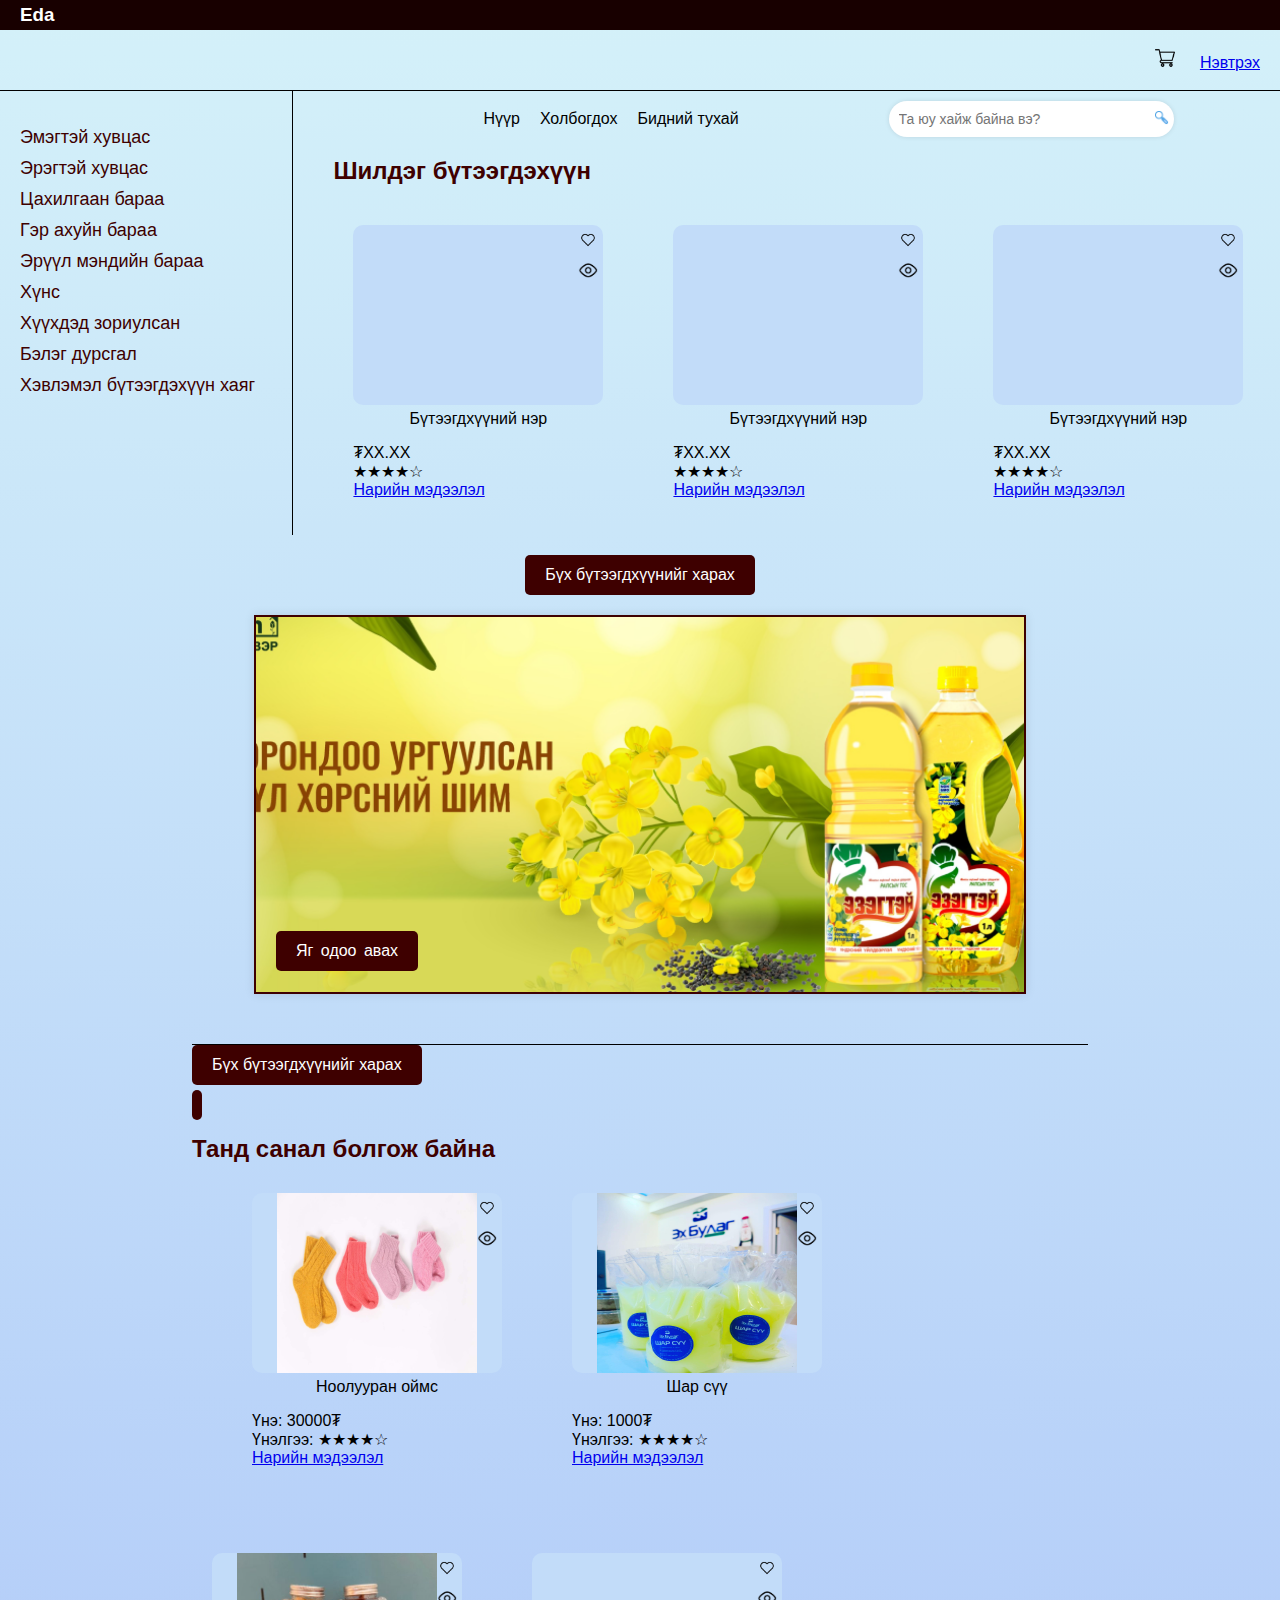
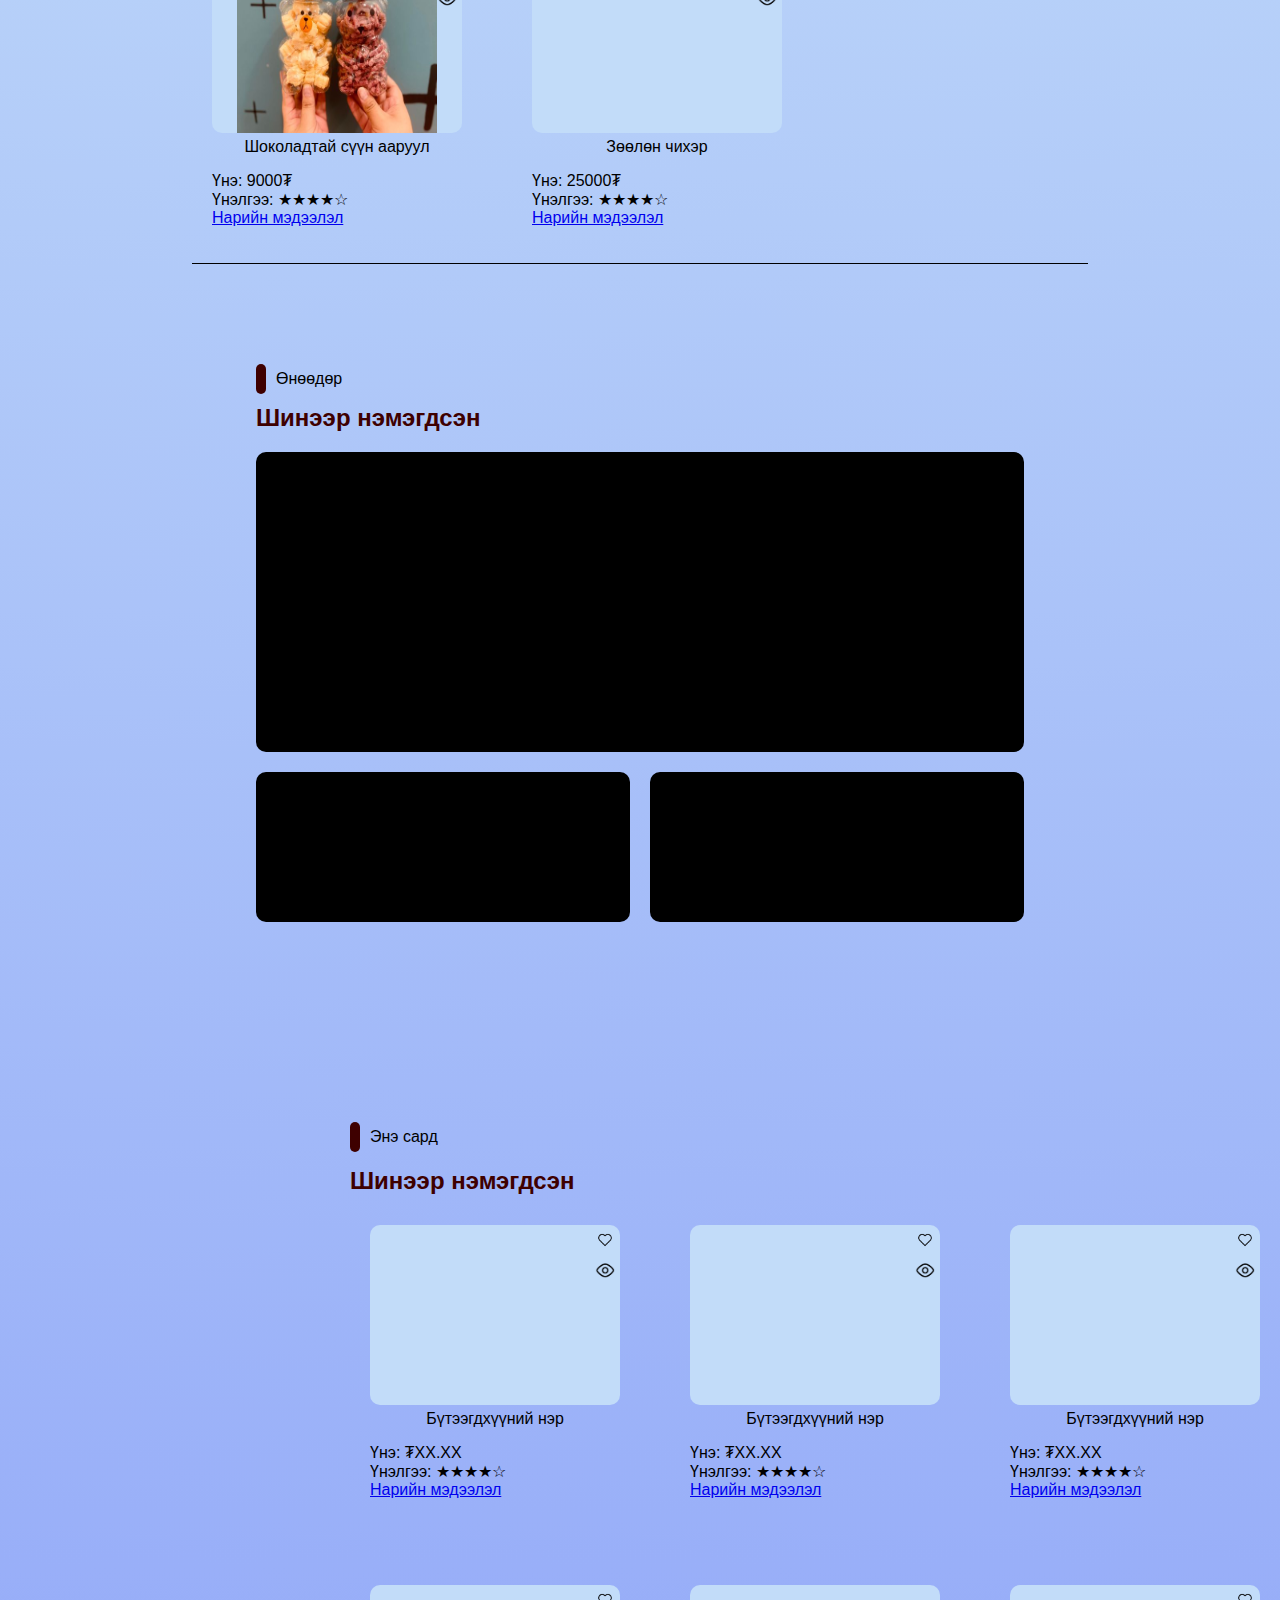
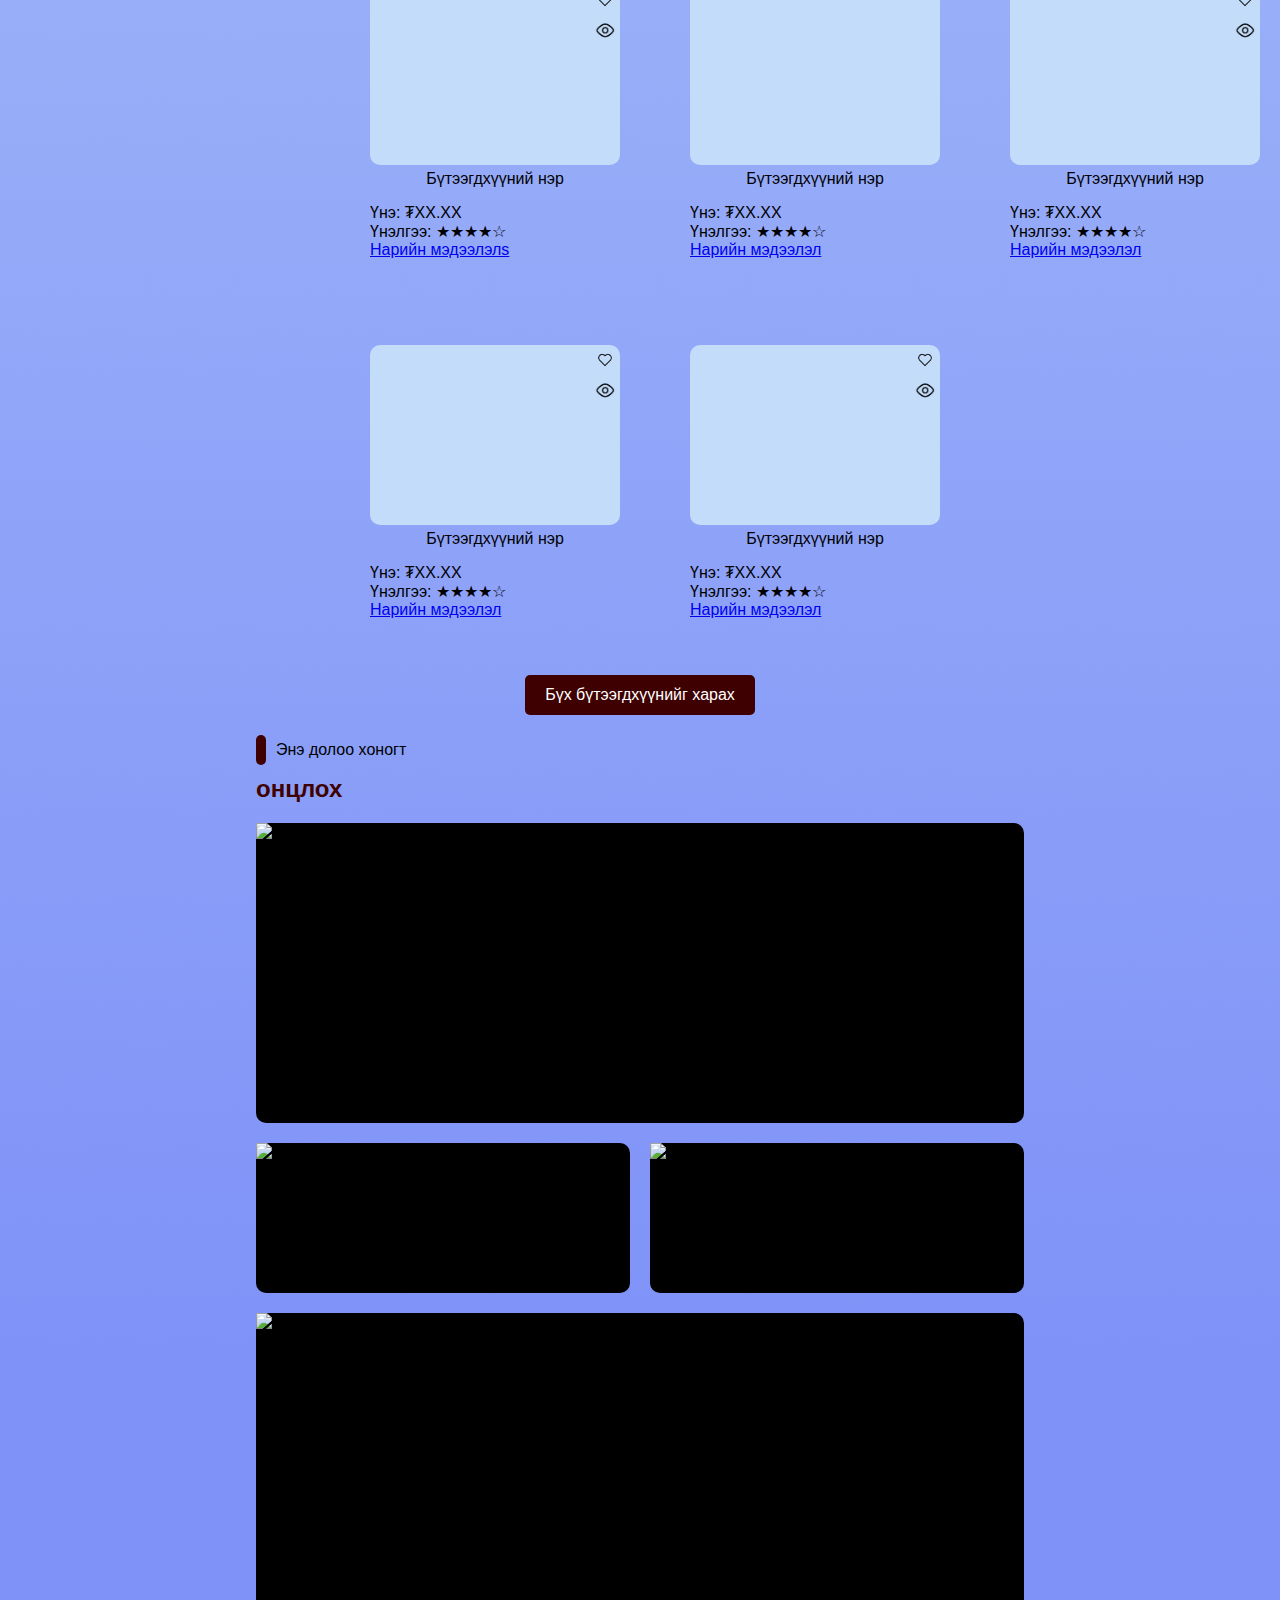
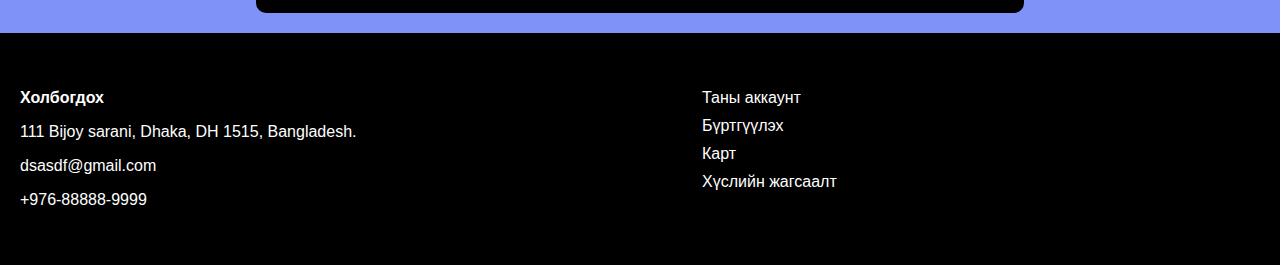
==== commit c325f853: "sdf" ====
--- a/index.html
+++ b/index.html
@@ -15,7 +15,7 @@
     
     <header class="header2">
         <article>
-            <a href="" style="color: #3E0000; margin-right: 20px;"><img class="shopping_card" src="./photos./shopping-cart.png"></a>
+            <a href="" style="color: #3E0000; margin-right: 20px;"><img class="shopping_card" src="./photos/shopping-cart.png"></a>
             <a href="login.html" style="color: 3E0000;">Нэвтрэх</a>
         </article>
     </header>
@@ -53,8 +53,8 @@
                 <article class="product-card">
                     <div class="product-image">
                         <div class="icon-buttons">
-                            <button class="icon-button heart-btn"><img class="shopping_card" src="./photos./hearth.png"></button>
-                            <button class="icon-button eye-btn"><img class="shopping_card" src="./photos./eye.png"></button>
+                            <button class="icon-button heart-btn"><img class="shopping_card" src="./photos/hearth.png"></button>
+                            <button class="icon-button eye-btn"><img class="shopping_card" src="./photos/eye.png"></button>
                         </div>   
                     </div>
                     <div>Бүтээгдхүүний нэр</div>
@@ -67,8 +67,8 @@
                 <article class="product-card">
                     <div class="product-image">
                         <div class="icon-buttons">
-                            <button class="icon-button heart-btn"><img class="shopping_card" src="./photos./hearth.png"></button>
-                            <button class="icon-button eye-btn"><img class="shopping_card" src="./photos./eye.png"></button>
+                            <button class="icon-button heart-btn"><img class="shopping_card" src="./photos/hearth.png"></button>
+                            <button class="icon-button eye-btn"><img class="shopping_card" src="./photos/eye.png"></button>
                         </div> 
                     </div>
                     <div>Бүтээгдхүүний нэр</div>
@@ -81,8 +81,8 @@
                 <article class="product-card">
                     <div class="product-image">
                         <div class="icon-buttons">
-                            <button class="icon-button heart-btn"><img class="shopping_card" src="./photos./hearth.png"></button>
-                            <button class="icon-button eye-btn"><img class="shopping_card" src="./photos./eye.png"></button>
+                            <button class="icon-button heart-btn"><img class="shopping_card" src="./photos/hearth.png"></button>
+                            <button class="icon-button eye-btn"><img class="shopping_card" src="./photos/eye.png"></button>
                         </div> 
                     </div>
                     <div>Бүтээгдхүүний нэр</div>
@@ -111,8 +111,8 @@
                 <article class="product-card-2">
                     <div class="product-image">
                         <div class="icon-buttons">
-                            <button class="icon-button heart-btn"><img class="shopping_card" src="./photos./hearth.png"></button>
-                            <button class="icon-button eye-btn"><img class="shopping_card" src="./photos./eye.png"></button>
+                            <button class="icon-button heart-btn"><img class="shopping_card" src="./photos/hearth.png"></button>
+                            <button class="icon-button eye-btn"><img class="shopping_card" src="./photos/eye.png"></button>
                         </div>
                         <img src="nooluuran oims.jpeg" alt="nooluuran oims" class="img">
                     </div>
@@ -126,8 +126,8 @@
                 <article class="product-card">
                     <div class="product-image">
                         <div class="icon-buttons">
-                            <button class="icon-button heart-btn"><img class="shopping_card" src="./photos./hearth.png"></button>
-                            <button class="icon-button eye-btn"><img class="shopping_card" src="./photos./eye.png"></button>
+                            <button class="icon-button heart-btn"><img class="shopping_card" src="./photos/hearth.png"></button>
+                            <button class="icon-button eye-btn"><img class="shopping_card" src="./photos/eye.png"></button>
                         </div>
                         <img src="shar suu.jpg" alt="shar suu" class="img">
                     </div>
@@ -141,8 +141,8 @@
                 <article class="product-card">
                     <div class="product-image">
                         <div class="icon-buttons">
-                            <button class="icon-button heart-btn"><img class="shopping_card" src="./photos./hearth.png"></button>
-                            <button class="icon-button eye-btn"><img class="shopping_card" src="./photos./eye.png"></button>
+                            <button class="icon-button heart-btn"><img class="shopping_card" src="./photos/hearth.png"></button>
+                            <button class="icon-button eye-btn"><img class="shopping_card" src="./photos/eye.png"></button>
                         </div>
                         <img src="aaruul.jpg" alt="aaruul" class="img">
                     </div>
@@ -156,8 +156,8 @@
                 <article class="product-card">
                     <div class="product-image">
                         <div class="icon-buttons">
-                            <button class="icon-button heart-btn"><img class="shopping_card" src="./photos./hearth.png"></button>
-                            <button class="icon-button eye-btn"><img class="shopping_card" src="./photos./eye.png"></button>
+                            <button class="icon-button heart-btn"><img class="shopping_card" src="./photos/hearth.png"></button>
+                            <button class="icon-button eye-btn"><img class="shopping_card" src="./photos/eye.png"></button>
                         </div>
                     </div>
                     <div>Зөөлөн чихэр</div>
@@ -197,50 +197,50 @@
             <article class="product-card">
                 <div class="product-image">
                     <div class="icon-buttons">
-                        <button class="icon-button heart-btn"><img class="shopping_card" src="./photos./hearth.png"></button>
-                        <button class="icon-button eye-btn"><img class="shopping_card" src="./photos./eye.png"></button>
-                    </div>
-                </div>
-                <div>Бүтээгдхүүний нэр</div>
-                <ul>
-                    <li>Үнэ: ₮XX.XX</li>
-                    <li>Үнэлгээ: ★★★★☆</li>
-                    <li><a href="product_details.html">Нарийн мэдээлэл</a></li>
-                </ul>
-            </article>
-            <article class="product-card">
-                <div class="product-image">
-                    <div class="icon-buttons">
-                        <button class="icon-button heart-btn"><img class="shopping_card" src="./photos./hearth.png"></button>
-                        <button class="icon-button eye-btn"><img class="shopping_card" src="./photos./eye.png"></button>
-                    </div>
-                </div>
-                <div>Бүтээгдхүүний нэр</div>
-                <ul>
-                    <li>Үнэ: ₮XX.XX</li>
-                    <li>Үнэлгээ: ★★★★☆</li>
-                    <li><a href="product_details.html">Нарийн мэдээлэл</a></li>
-                </ul>
-            </article>
-            <article class="product-card">
-                <div class="product-image">
-                    <div class="icon-buttons">
-                        <button class="icon-button heart-btn"><img class="shopping_card" src="./photos./hearth.png"></button>
-                        <button class="icon-button eye-btn"><img class="shopping_card" src="./photos./eye.png"></button>
-                    </div>
-                </div>
-                <div>Бүтээгдхүүний нэр</div>
-                <ul>
-                    <li>Үнэ: ₮XX.XX</li>
-                    <li>Үнэлгээ: ★★★★☆</li>
-                    <li><a href="product_details.html">Нарийн мэдээлэл</a></li>
-                </ul>
-            </article>
-            <article class="product-card">
-                <div class="product-image">
-                    <div class="icon-buttons">
-                        <button class="icon-button heart-btn"><img class="shopping_card" src="./photos./hearth.png"></button>
-                        <button class="icon-button eye-btn"><img class="shopping_card" src="./photos./eye.png"></button>
+                        <button class="icon-button heart-btn"><img class="shopping_card" src="./photos/hearth.png"></button>
+                        <button class="icon-button eye-btn"><img class="shopping_card" src="./photos/eye.png"></button>
+                    </div>
+                </div>
+                <div>Бүтээгдхүүний нэр</div>
+                <ul>
+                    <li>Үнэ: ₮XX.XX</li>
+                    <li>Үнэлгээ: ★★★★☆</li>
+                    <li><a href="product_details.html">Нарийн мэдээлэл</a></li>
+                </ul>
+            </article>
+            <article class="product-card">
+                <div class="product-image">
+                    <div class="icon-buttons">
+                        <button class="icon-button heart-btn"><img class="shopping_card" src="./photos/hearth.png"></button>
+                        <button class="icon-button eye-btn"><img class="shopping_card" src="./photos/eye.png"></button>
+                    </div>
+                </div>
+                <div>Бүтээгдхүүний нэр</div>
+                <ul>
+                    <li>Үнэ: ₮XX.XX</li>
+                    <li>Үнэлгээ: ★★★★☆</li>
+                    <li><a href="product_details.html">Нарийн мэдээлэл</a></li>
+                </ul>
+            </article>
+            <article class="product-card">
+                <div class="product-image">
+                    <div class="icon-buttons">
+                        <button class="icon-button heart-btn"><img class="shopping_card" src="./photos/hearth.png"></button>
+                        <button class="icon-button eye-btn"><img class="shopping_card" src="./photos/eye.png"></button>
+                    </div>
+                </div>
+                <div>Бүтээгдхүүний нэр</div>
+                <ul>
+                    <li>Үнэ: ₮XX.XX</li>
+                    <li>Үнэлгээ: ★★★★☆</li>
+                    <li><a href="product_details.html">Нарийн мэдээлэл</a></li>
+                </ul>
+            </article>
+            <article class="product-card">
+                <div class="product-image">
+                    <div class="icon-buttons">
+                        <button class="icon-button heart-btn"><img class="shopping_card" src="./photos/hearth.png"></button>
+                        <button class="icon-button eye-btn"><img class="shopping_card" src="./photos/eye.png"></button>
                     </div>
                 </div>
                 <div>Бүтээгдхүүний нэр</div>
@@ -262,36 +262,36 @@
             <article class="product-card">
                 <div class="product-image">
                     <div class="icon-buttons">
-                        <button class="icon-button heart-btn"><img class="shopping_card" src="./photos./hearth.png"></button>
-                        <button class="icon-button eye-btn"><img class="shopping_card" src="./photos./eye.png"></button>
-                    </div>
-                </div>
-                <div>Бүтээгдхүүний нэр</div>
-                <ul>
-                    <li>Үнэ: ₮XX.XX</li>
-                    <li>Үнэлгээ: ★★★★☆</li>
-                    <li><a href="product_details.html">Нарийн мэдээлэл</a></li>
-                </ul>
-            </article>
-            <article class="product-card">
-                <div class="product-image">
-                    <div class="icon-buttons">
-                        <button class="icon-button heart-btn"><img class="shopping_card" src="./photos./hearth.png"></button>
-                        <button class="icon-button eye-btn"><img class="shopping_card" src="./photos./eye.png"></button>
-                    </div>
-                </div>
-                <div>Бүтээгдхүүний нэр</div>
-                <ul>
-                    <li>Үнэ: ₮XX.XX</li>
-                    <li>Үнэлгээ: ★★★★☆</li>
-                    <li><a href="product_details.html">Нарийн мэдээлэл</a></li>
-                </ul>
-            </article>
-            <article class="product-card">
-                <div class="product-image">
-                    <div class="icon-buttons">
-                        <button class="icon-button heart-btn"><img class="shopping_card" src="./photos./hearth.png"></button>
-                        <button class="icon-button eye-btn"><img class="shopping_card" src="./photos./eye.png"></button>
+                        <button class="icon-button heart-btn"><img class="shopping_card" src="./photos/hearth.png"></button>
+                        <button class="icon-button eye-btn"><img class="shopping_card" src="./photos/eye.png"></button>
+                    </div>
+                </div>
+                <div>Бүтээгдхүүний нэр</div>
+                <ul>
+                    <li>Үнэ: ₮XX.XX</li>
+                    <li>Үнэлгээ: ★★★★☆</li>
+                    <li><a href="product_details.html">Нарийн мэдээлэл</a></li>
+                </ul>
+            </article>
+            <article class="product-card">
+                <div class="product-image">
+                    <div class="icon-buttons">
+                        <button class="icon-button heart-btn"><img class="shopping_card" src="./photos/hearth.png"></button>
+                        <button class="icon-button eye-btn"><img class="shopping_card" src="./photos/eye.png"></button>
+                    </div>
+                </div>
+                <div>Бүтээгдхүүний нэр</div>
+                <ul>
+                    <li>Үнэ: ₮XX.XX</li>
+                    <li>Үнэлгээ: ★★★★☆</li>
+                    <li><a href="product_details.html">Нарийн мэдээлэл</a></li>
+                </ul>
+            </article>
+            <article class="product-card">
+                <div class="product-image">
+                    <div class="icon-buttons">
+                        <button class="icon-button heart-btn"><img class="shopping_card" src="./photos/hearth.png"></button>
+                        <button class="icon-button eye-btn"><img class="shopping_card" src="./photos/eye.png"></button>
                     </div>
                 </div>
                 <div>Бүтээгдхүүний нэр</div>
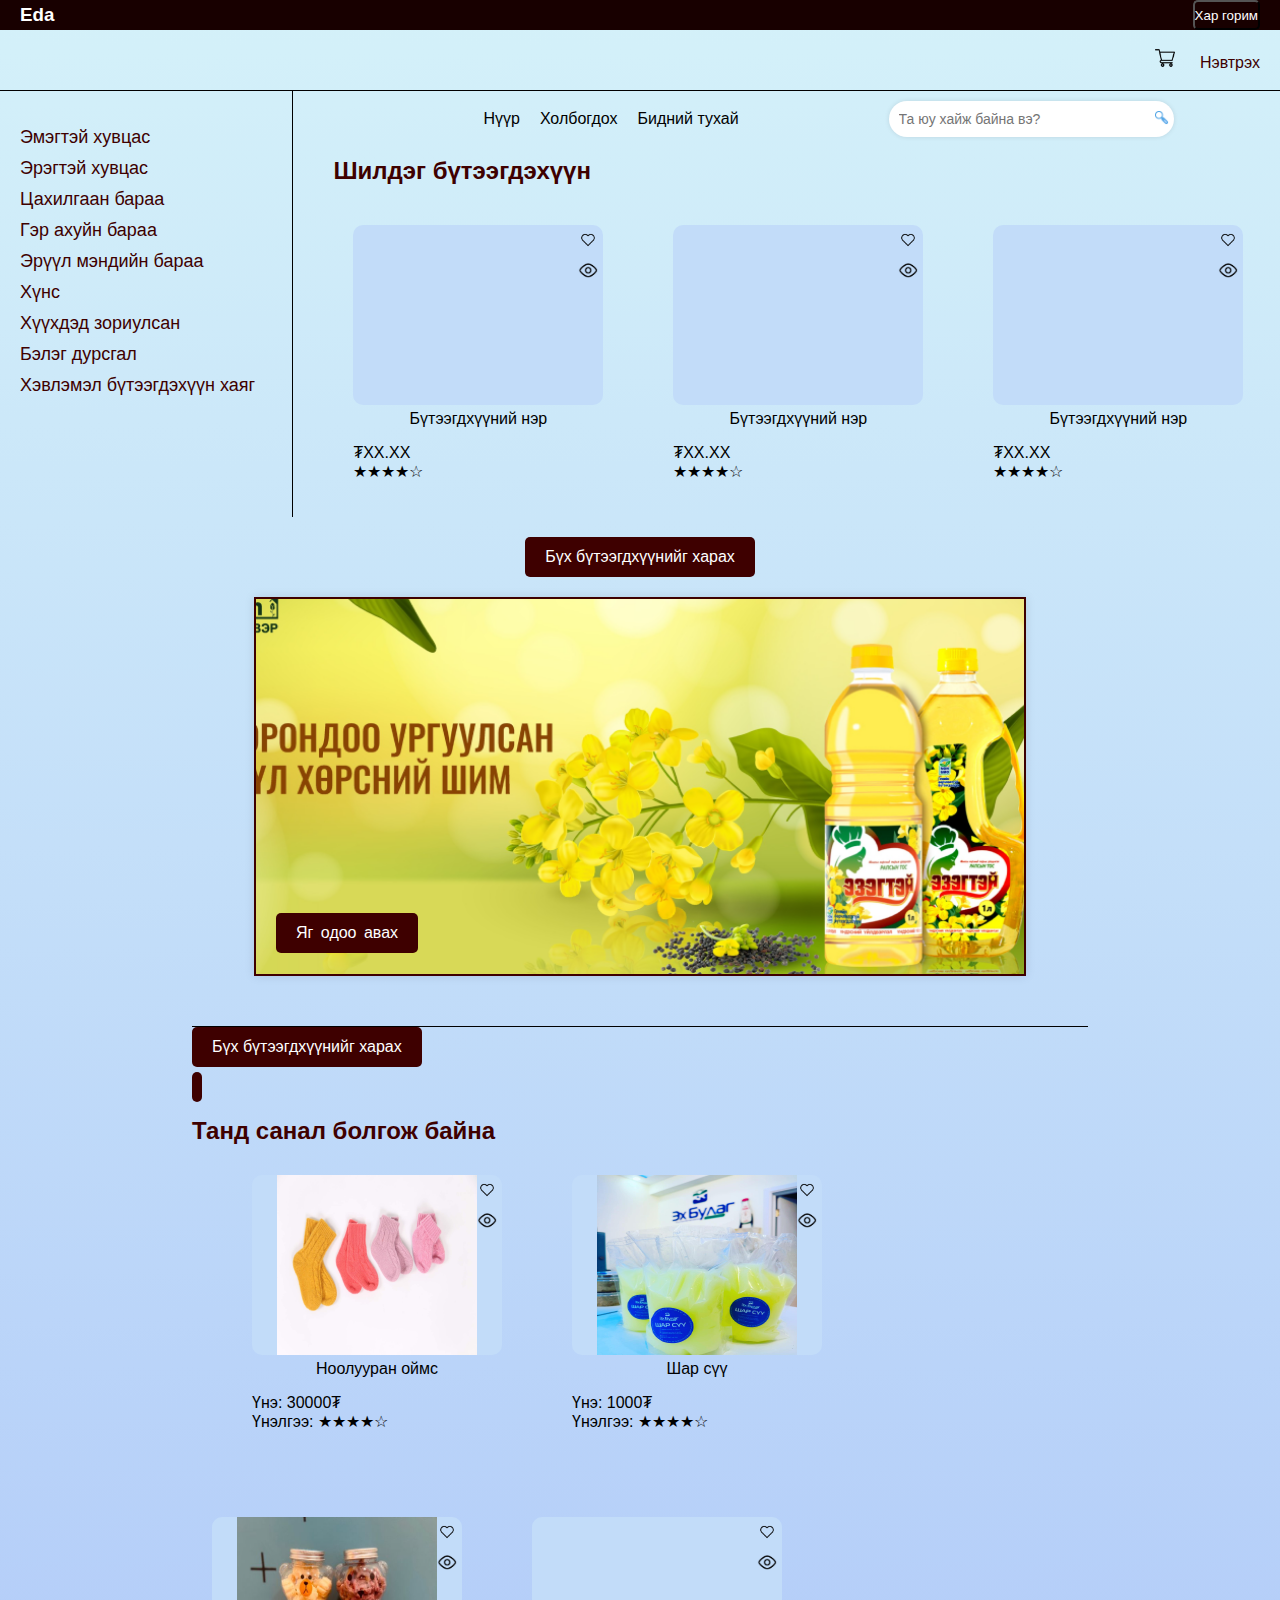
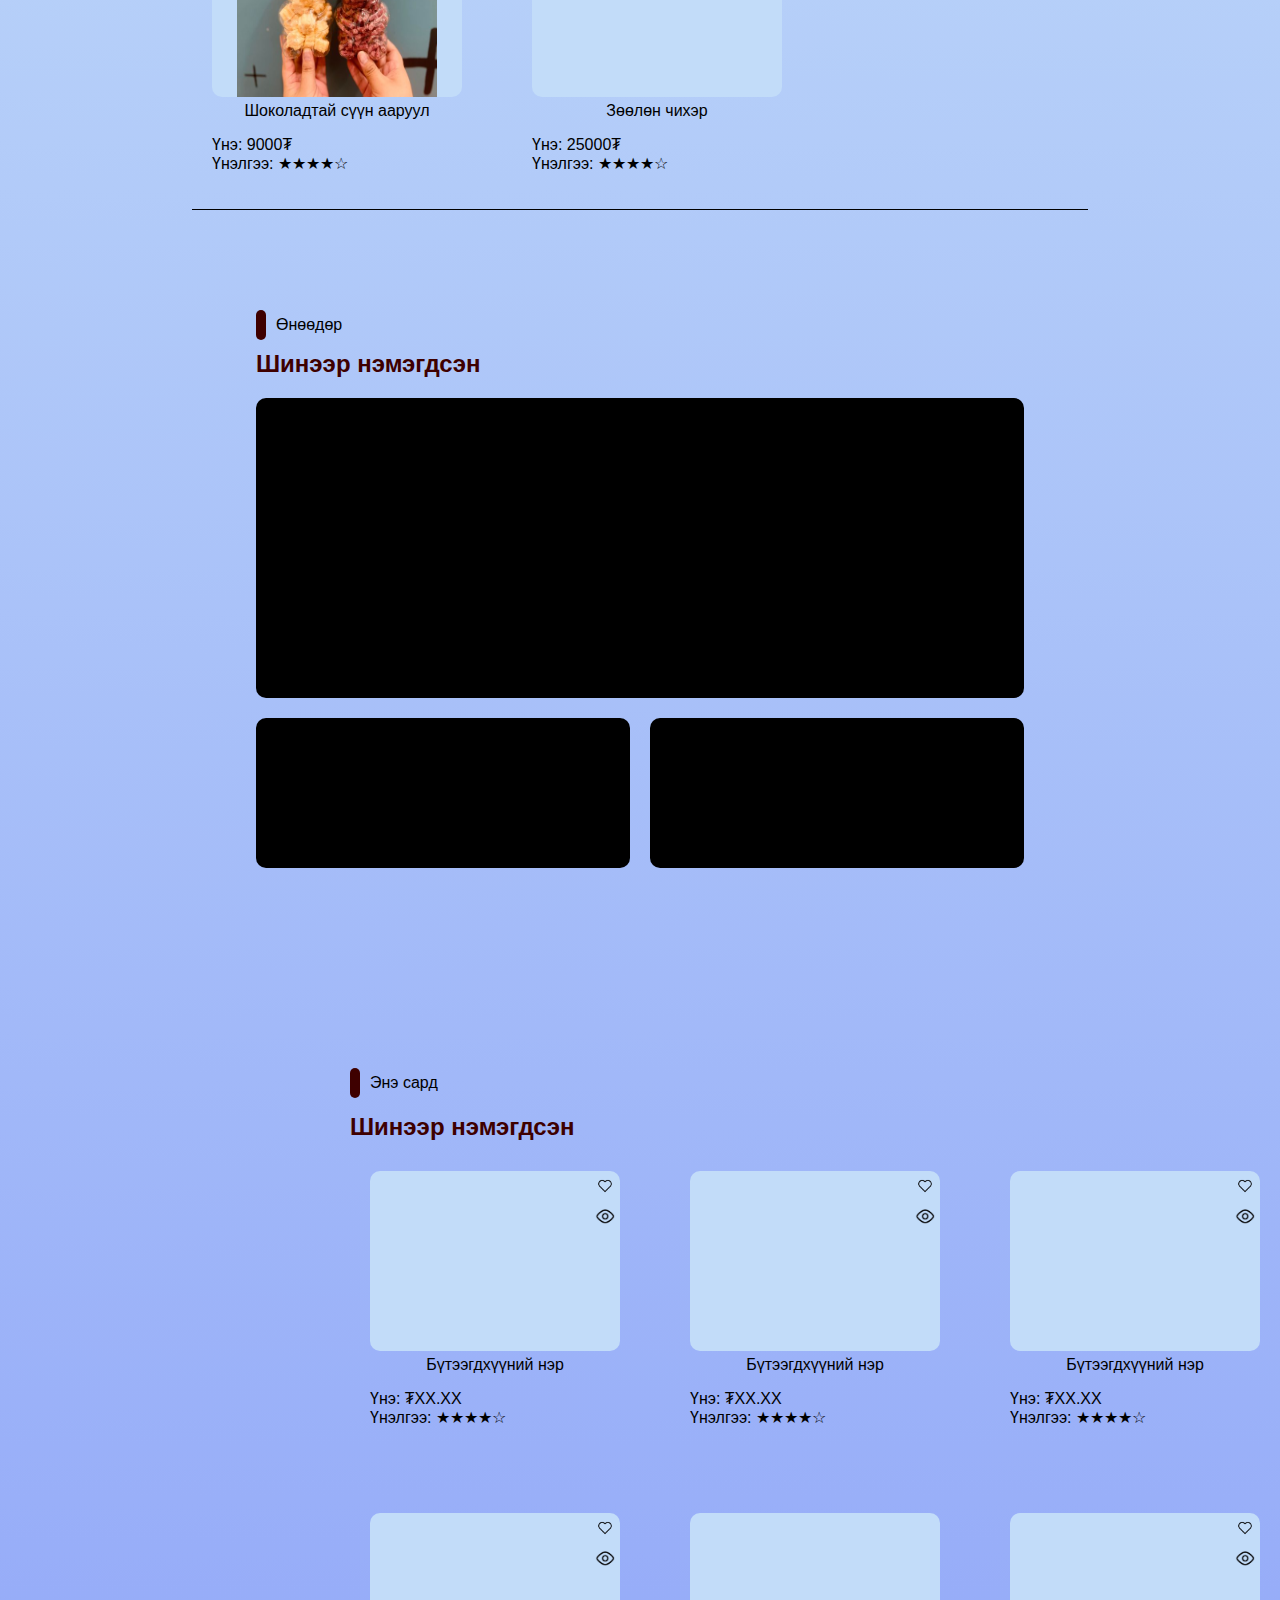
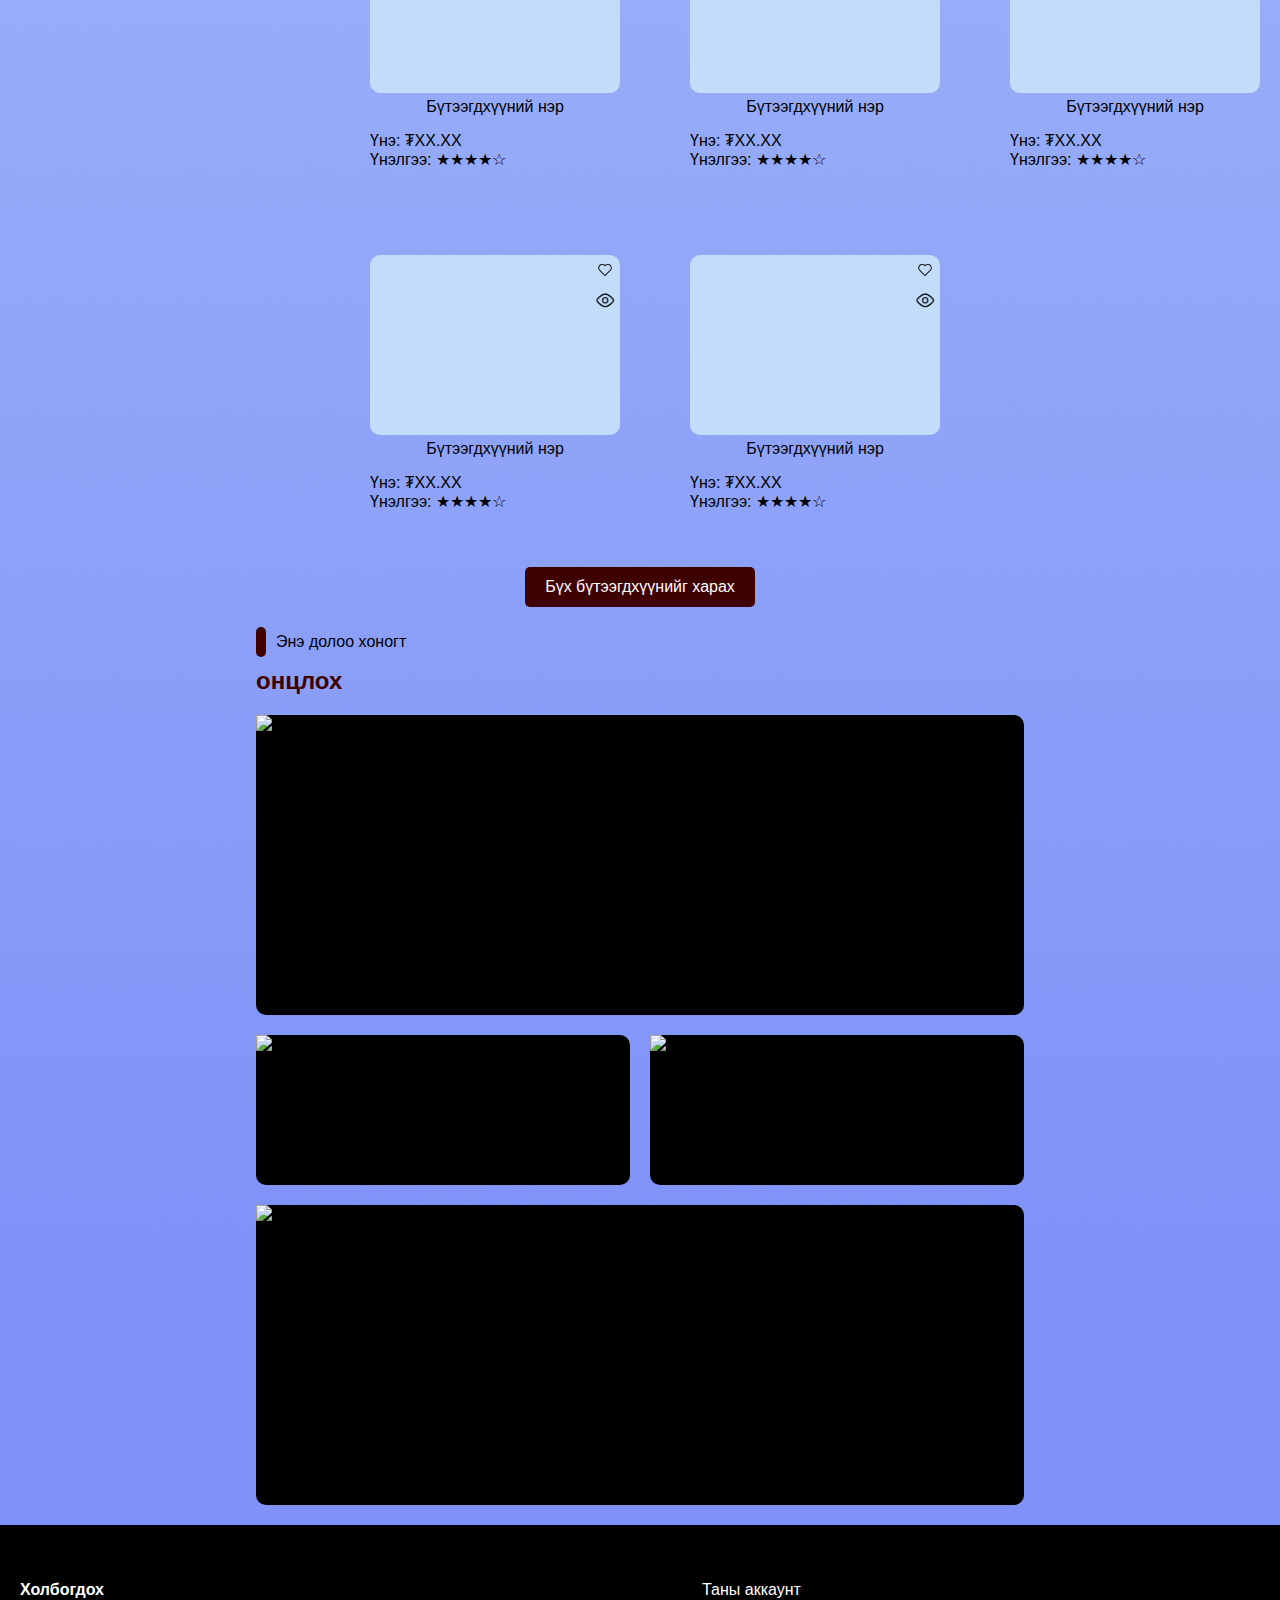
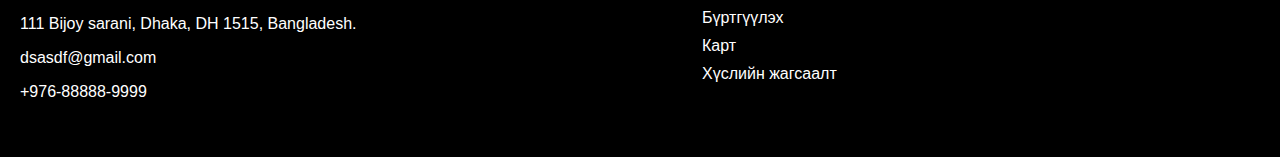
==== commit 9b9f309f: "sdf" ====
--- a/index.html
+++ b/index.html
@@ -11,6 +11,15 @@
         <article>
             <h3>Eda</h3>
         </article>
+        <div class="dark_mode">
+            <button class="dark_button" onclick="toggleDarkMode()">Хар горим</button>
+    
+        <script>
+        function toggleDarkMode() {
+        document.body.classList.toggle('dark-mode');
+        }
+        </script>
+        </div>
     </header>
     
     <header class="header2">
@@ -54,42 +63,39 @@
                     <div class="product-image">
                         <div class="icon-buttons">
                             <button class="icon-button heart-btn"><img class="shopping_card" src="./photos/hearth.png"></button>
-                            <button class="icon-button eye-btn"><img class="shopping_card" src="./photos/eye.png"></button>
+                            <button class="icon-button eye-btn" href="product_details.html"><img class="shopping_card" src="./photos/eye.png"></button>
                         </div>   
                     </div>
                     <div>Бүтээгдхүүний нэр</div>
                     <ul>
                         <li>₮XX.XX</li>
                         <li>★★★★☆</li>
-                        <li><a href="product_details.html">Нарийн мэдээлэл</a></li>
-                    </ul>
-                </article>
-                <article class="product-card">
-                    <div class="product-image">
-                        <div class="icon-buttons">
-                            <button class="icon-button heart-btn"><img class="shopping_card" src="./photos/hearth.png"></button>
-                            <button class="icon-button eye-btn"><img class="shopping_card" src="./photos/eye.png"></button>
+                    </ul>
+                </article>
+                <article class="product-card">
+                    <div class="product-image">
+                        <div class="icon-buttons">
+                            <button class="icon-button heart-btn"><img class="shopping_card" src="./photos/hearth.png"></button>
+                            <button class="icon-button eye-btn" href="product_details.html"><img class="shopping_card" src="./photos/eye.png"></button>
                         </div> 
                     </div>
                     <div>Бүтээгдхүүний нэр</div>
                     <ul>
                         <li>₮XX.XX</li>
                         <li>★★★★☆</li>
-                        <li><a href="product_details.html">Нарийн мэдээлэл</a></li>
-                    </ul>
-                </article>
-                <article class="product-card">
-                    <div class="product-image">
-                        <div class="icon-buttons">
-                            <button class="icon-button heart-btn"><img class="shopping_card" src="./photos/hearth.png"></button>
-                            <button class="icon-button eye-btn"><img class="shopping_card" src="./photos/eye.png"></button>
+                    </ul>
+                </article>
+                <article class="product-card">
+                    <div class="product-image">
+                        <div class="icon-buttons">
+                            <button class="icon-button heart-btn"><img class="shopping_card" src="./photos/hearth.png"></button>
+                            <button class="icon-button eye-btn" href="product_details.html"><img class="shopping_card" src="./photos/eye.png"></button>
                         </div> 
                     </div>
                     <div>Бүтээгдхүүний нэр</div>
                     <ul>
                         <li>₮XX.XX</li>
                         <li>★★★★☆</li>
-                        <li><a href="product_details.html">Нарийн мэдээлэл</a></li>
                     </ul>
                 </article>
             </section>
@@ -112,7 +118,7 @@
                     <div class="product-image">
                         <div class="icon-buttons">
                             <button class="icon-button heart-btn"><img class="shopping_card" src="./photos/hearth.png"></button>
-                            <button class="icon-button eye-btn"><img class="shopping_card" src="./photos/eye.png"></button>
+                            <button class="icon-button eye-btn" href="product_details.html"><img class="shopping_card" src="./photos/eye.png"></button>
                         </div>
                         <img src="nooluuran oims.jpeg" alt="nooluuran oims" class="img">
                     </div>
@@ -120,14 +126,13 @@
                     <ul>
                         <li>Үнэ: 30000₮</li>
                         <li>Үнэлгээ: ★★★★☆</li>
-                        <li><a href="product.html">Нарийн мэдээлэл</a></li>
-                    </ul>
-                </article>
-                <article class="product-card">
-                    <div class="product-image">
-                        <div class="icon-buttons">
-                            <button class="icon-button heart-btn"><img class="shopping_card" src="./photos/hearth.png"></button>
-                            <button class="icon-button eye-btn"><img class="shopping_card" src="./photos/eye.png"></button>
+                    </ul>
+                </article>
+                <article class="product-card">
+                    <div class="product-image">
+                        <div class="icon-buttons">
+                            <button class="icon-button heart-btn"><img class="shopping_card" src="./photos/hearth.png"></button>
+                            <button class="icon-button eye-btn" href="product_details.html"><img class="shopping_card" src="./photos/eye.png"></button>
                         </div>
                         <img src="shar suu.jpg" alt="shar suu" class="img">
                     </div>
@@ -135,14 +140,13 @@
                     <ul>
                         <li>Үнэ: 1000₮</li>
                         <li>Үнэлгээ: ★★★★☆</li>
-                        <li><a href="product.html">Нарийн мэдээлэл</a></li>
-                    </ul>
-                </article>
-                <article class="product-card">
-                    <div class="product-image">
-                        <div class="icon-buttons">
-                            <button class="icon-button heart-btn"><img class="shopping_card" src="./photos/hearth.png"></button>
-                            <button class="icon-button eye-btn"><img class="shopping_card" src="./photos/eye.png"></button>
+                    </ul>
+                </article>
+                <article class="product-card">
+                    <div class="product-image">
+                        <div class="icon-buttons">
+                            <button class="icon-button heart-btn"><img class="shopping_card" src="./photos/hearth.png"></button>
+                            <button class="icon-button eye-btn" href="product_details.html"><img class="shopping_card" src="./photos/eye.png"></button>
                         </div>
                         <img src="aaruul.jpg" alt="aaruul" class="img">
                     </div>
@@ -150,21 +154,19 @@
                     <ul>
                         <li>Үнэ: 9000₮</li>
                         <li>Үнэлгээ: ★★★★☆</li>
-                        <li><a href="product_details.html">Нарийн мэдээлэл</a></li>
-                    </ul>
-                </article>
-                <article class="product-card">
-                    <div class="product-image">
-                        <div class="icon-buttons">
-                            <button class="icon-button heart-btn"><img class="shopping_card" src="./photos/hearth.png"></button>
-                            <button class="icon-button eye-btn"><img class="shopping_card" src="./photos/eye.png"></button>
+                    </ul>
+                </article>
+                <article class="product-card">
+                    <div class="product-image">
+                        <div class="icon-buttons">
+                            <button class="icon-button heart-btn"><img class="shopping_card" src="./photos/hearth.png"></button>
+                            <button class="icon-button eye-btn" href="product_details.html"><img class="shopping_card" src="./photos/eye.png"></button>
                         </div>
                     </div>
                     <div>Зөөлөн чихэр</div>
                     <ul>
                         <li>Үнэ: 25000₮</li>
                         <li>Үнэлгээ: ★★★★☆</li>
-                        <li><a href="product_details.html">Нарийн мэдээлэл</a></li>
                     </ul>
                 </article>
             </section>
@@ -198,56 +200,52 @@
                 <div class="product-image">
                     <div class="icon-buttons">
                         <button class="icon-button heart-btn"><img class="shopping_card" src="./photos/hearth.png"></button>
-                        <button class="icon-button eye-btn"><img class="shopping_card" src="./photos/eye.png"></button>
-                    </div>
-                </div>
-                <div>Бүтээгдхүүний нэр</div>
-                <ul>
-                    <li>Үнэ: ₮XX.XX</li>
-                    <li>Үнэлгээ: ★★★★☆</li>
-                    <li><a href="product_details.html">Нарийн мэдээлэл</a></li>
-                </ul>
-            </article>
-            <article class="product-card">
-                <div class="product-image">
-                    <div class="icon-buttons">
-                        <button class="icon-button heart-btn"><img class="shopping_card" src="./photos/hearth.png"></button>
-                        <button class="icon-button eye-btn"><img class="shopping_card" src="./photos/eye.png"></button>
-                    </div>
-                </div>
-                <div>Бүтээгдхүүний нэр</div>
-                <ul>
-                    <li>Үнэ: ₮XX.XX</li>
-                    <li>Үнэлгээ: ★★★★☆</li>
-                    <li><a href="product_details.html">Нарийн мэдээлэл</a></li>
-                </ul>
-            </article>
-            <article class="product-card">
-                <div class="product-image">
-                    <div class="icon-buttons">
-                        <button class="icon-button heart-btn"><img class="shopping_card" src="./photos/hearth.png"></button>
-                        <button class="icon-button eye-btn"><img class="shopping_card" src="./photos/eye.png"></button>
-                    </div>
-                </div>
-                <div>Бүтээгдхүүний нэр</div>
-                <ul>
-                    <li>Үнэ: ₮XX.XX</li>
-                    <li>Үнэлгээ: ★★★★☆</li>
-                    <li><a href="product_details.html">Нарийн мэдээлэл</a></li>
-                </ul>
-            </article>
-            <article class="product-card">
-                <div class="product-image">
-                    <div class="icon-buttons">
-                        <button class="icon-button heart-btn"><img class="shopping_card" src="./photos/hearth.png"></button>
-                        <button class="icon-button eye-btn"><img class="shopping_card" src="./photos/eye.png"></button>
-                    </div>
-                </div>
-                <div>Бүтээгдхүүний нэр</div>
-                <ul>
-                    <li>Үнэ: ₮XX.XX</li>
-                    <li>Үнэлгээ: ★★★★☆</li>
-                    <li><a href="product_details.html">Нарийн мэдээлэлs</a></li>
+                        <button class="icon-button eye-btn" href="product_details.html"><img class="shopping_card" src="./photos/eye.png"></button>
+                    </div>
+                </div>
+                <div>Бүтээгдхүүний нэр</div>
+                <ul>
+                    <li>Үнэ: ₮XX.XX</li>
+                    <li>Үнэлгээ: ★★★★☆</li>
+                </ul>
+            </article>
+            <article class="product-card">
+                <div class="product-image">
+                    <div class="icon-buttons">
+                        <button class="icon-button heart-btn"><img class="shopping_card" src="./photos/hearth.png"></button>
+                        <button class="icon-button eye-btn" href="product_details.html"><img class="shopping_card" src="./photos/eye.png"></button>
+                    </div>
+                </div>
+                <div>Бүтээгдхүүний нэр</div>
+                <ul>
+                    <li>Үнэ: ₮XX.XX</li>
+                    <li>Үнэлгээ: ★★★★☆</li>
+                </ul>
+            </article>
+            <article class="product-card">
+                <div class="product-image">
+                    <div class="icon-buttons">
+                        <button class="icon-button heart-btn"><img class="shopping_card" src="./photos/hearth.png"></button>
+                        <button class="icon-button eye-btn" href="product_details.html"><img class="shopping_card" src="./photos/eye.png"></button>
+                    </div>
+                </div>
+                <div>Бүтээгдхүүний нэр</div>
+                <ul>
+                    <li>Үнэ: ₮XX.XX</li>
+                    <li>Үнэлгээ: ★★★★☆</li>
+                </ul>
+            </article>
+            <article class="product-card">
+                <div class="product-image">
+                    <div class="icon-buttons">
+                        <button class="icon-button heart-btn"><img class="shopping_card" src="./photos/hearth.png"></button>
+                        <button class="icon-button eye-btn" href="product_details.html"><img class="shopping_card" src="./photos/eye.png"></button>
+                    </div>
+                </div>
+                <div>Бүтээгдхүүний нэр</div>
+                <ul>
+                    <li>Үнэ: ₮XX.XX</li>
+                    <li>Үнэлгээ: ★★★★☆</li>
                 </ul>
             </article>
             <article class="product-card">
@@ -256,49 +254,45 @@
                 <ul>
                     <li>Үнэ: ₮XX.XX</li>
                     <li>Үнэлгээ: ★★★★☆</li>
-                    <li><a href="product_details.html">Нарийн мэдээлэл</a></li>
-                </ul>
-            </article>
-            <article class="product-card">
-                <div class="product-image">
-                    <div class="icon-buttons">
-                        <button class="icon-button heart-btn"><img class="shopping_card" src="./photos/hearth.png"></button>
-                        <button class="icon-button eye-btn"><img class="shopping_card" src="./photos/eye.png"></button>
-                    </div>
-                </div>
-                <div>Бүтээгдхүүний нэр</div>
-                <ul>
-                    <li>Үнэ: ₮XX.XX</li>
-                    <li>Үнэлгээ: ★★★★☆</li>
-                    <li><a href="product_details.html">Нарийн мэдээлэл</a></li>
-                </ul>
-            </article>
-            <article class="product-card">
-                <div class="product-image">
-                    <div class="icon-buttons">
-                        <button class="icon-button heart-btn"><img class="shopping_card" src="./photos/hearth.png"></button>
-                        <button class="icon-button eye-btn"><img class="shopping_card" src="./photos/eye.png"></button>
-                    </div>
-                </div>
-                <div>Бүтээгдхүүний нэр</div>
-                <ul>
-                    <li>Үнэ: ₮XX.XX</li>
-                    <li>Үнэлгээ: ★★★★☆</li>
-                    <li><a href="product_details.html">Нарийн мэдээлэл</a></li>
-                </ul>
-            </article>
-            <article class="product-card">
-                <div class="product-image">
-                    <div class="icon-buttons">
-                        <button class="icon-button heart-btn"><img class="shopping_card" src="./photos/hearth.png"></button>
-                        <button class="icon-button eye-btn"><img class="shopping_card" src="./photos/eye.png"></button>
-                    </div>
-                </div>
-                <div>Бүтээгдхүүний нэр</div>
-                <ul>
-                    <li>Үнэ: ₮XX.XX</li>
-                    <li>Үнэлгээ: ★★★★☆</li>
-                    <li><a href="product_details.html">Нарийн мэдээлэл</a></li>
+                </ul>
+            </article>
+            <article class="product-card">
+                <div class="product-image">
+                    <div class="icon-buttons">
+                        <button class="icon-button heart-btn"><img class="shopping_card" src="./photos/hearth.png"></button>
+                        <button class="icon-button eye-btn" href="product_details.html"><img class="shopping_card" src="./photos/eye.png"></button>
+                    </div>
+                </div>
+                <div>Бүтээгдхүүний нэр</div>
+                <ul>
+                    <li>Үнэ: ₮XX.XX</li>
+                    <li>Үнэлгээ: ★★★★☆</li>
+                </ul>
+            </article>
+            <article class="product-card">
+                <div class="product-image">
+                    <div class="icon-buttons">
+                        <button class="icon-button heart-btn"><img class="shopping_card" src="./photos/hearth.png"></button>
+                        <button class="icon-button eye-btn" href="product_details.html"><img class="shopping_card" src="./photos/eye.png"></button>
+                    </div>
+                </div>
+                <div>Бүтээгдхүүний нэр</div>
+                <ul>
+                    <li>Үнэ: ₮XX.XX</li>
+                    <li>Үнэлгээ: ★★★★☆</li>
+                </ul>
+            </article>
+            <article class="product-card">
+                <div class="product-image">
+                    <div class="icon-buttons">
+                        <button class="icon-button heart-btn"><img class="shopping_card" src="./photos/hearth.png"></button>
+                        <button class="icon-button eye-btn" href="product_details.html"><img class="shopping_card" src="./photos/eye.png"></button>
+                    </div>
+                </div>
+                <div>Бүтээгдхүүний нэр</div>
+                <ul>
+                    <li>Үнэ: ₮XX.XX</li>
+                    <li>Үнэлгээ: ★★★★☆</li>
                 </ul>
             </article>
         </section>
@@ -345,6 +339,14 @@
             </ul>
         </section>
     </footer>
+    <script>
+        document.querySelectorAll('.icon-button').forEach(button => {
+            button.addEventListener('click', function() {
+                this.classList.toggle('clicked'); 
+            });
+        });
+    </script>
+    
     
     <script src="https://kit.fontawesome.com/a076d05399.js" crossorigin="anonymous"></script>
 </body>
--- a/main.css
+++ b/main.css
@@ -34,6 +34,58 @@
     --commerce-border-color: #3E0000;
     --commerce-box-shadow: 0 0 10px rgba(0, 0, 0, 0.1);
     --element-margin-top: 10px 0;
+    --dark-bg-color: #121212;
+    --dark-header-bg-color: #333;
+    --dark-link-color: #bb86fc;
+    --dark-text-color: #e0e0e0;
+    --header1-height:30px;
+}
+@media (max-width: 600px) and (orientation: portrait) {
+    :root {
+        --nav-width: 30%;
+        --product-section-width: 100%;
+        --product-card-width: 100%;
+        --search-bar-width: 180px;
+        --nav-and-search-margin-left: 10px;
+        --nav-gap: 10px;
+        --button-font-size: 14px;
+        --product-image-height: 150px;
+    }
+
+    body {
+        gap: 5%;
+    }
+}
+@media (max-width: 900px) and (orientation: landscape) {
+    :root {
+        --nav-width: 25%;
+        --product-section-width: 90%;
+        --product-card-width: 200px;
+        --search-bar-width: 200px;
+        --nav-and-search-margin-left: 20px;
+        --button-font-size: 15px;
+        --product-image-height: 160px;
+    }
+
+    body {
+        gap: 7%;
+    }
+}
+
+@media (min-width: 901px) and (max-width: 1024px) {
+    :root {
+        --nav-width: 22%;
+        --product-section-width: 85%;
+        --product-card-width: 220px;
+        --search-bar-width: 220px;
+        --nav-and-search-margin-left: 50px;
+        --button-font-size: 15px;
+        --product-image-height: 170px;
+    }
+
+    body {
+        gap: 8%;
+    }
 }
 
 body {
@@ -47,6 +99,22 @@
         var(--bg-color) 100%
     );
 }
+.dark-mode {
+    --bg-color: var(--dark-bg-color);
+    --header-bg-color: var(--dark-header-bg-color);
+    --link-color: var(--dark-link-color);
+    color: var(--dark-text-color); 
+}
+.dark_mode {
+margin-left: var(--product-margin-left);
+}
+.dark_button{
+    background-color: var(--header-bg-color);
+    color: white;
+    height: var(--header1-height);
+    box-shadow: none;
+    padding:0%;
+}
 
 .container {
     display: flex;
@@ -103,6 +171,10 @@
     border-radius: 20px;
     box-shadow: 0px 0px 5px rgba(0, 0, 0, 0.1);
     margin-left: var(--nav-and-search-margin-left);
+}
+a {
+    color: var(--link-color);
+    text-decoration: none;
 }
 
 .search-bar input {
@@ -117,7 +189,7 @@
 .header1 {
     background-color: var(--header-bg-color);
     color: white;
-    height: 30px;
+    height: var(--header1-height);
     display: flex;
     justify-content: space-between;
     align-items: center;
@@ -201,11 +273,14 @@
     display: flex;
     justify-content: center;
     align-items: center;
-}
-
-.icon-button:hover {
-    color: #0077b6; 
-}
+    transition: transform 0.3s ease, color 0.3s ease; /* Smooth transition */
+}
+
+.icon-button.clicked {
+    color: #0077b6;
+    transform: scale(1.3); /* Enlarge the button when clicked */
+}
+
 
 ul {
     padding: 0;
